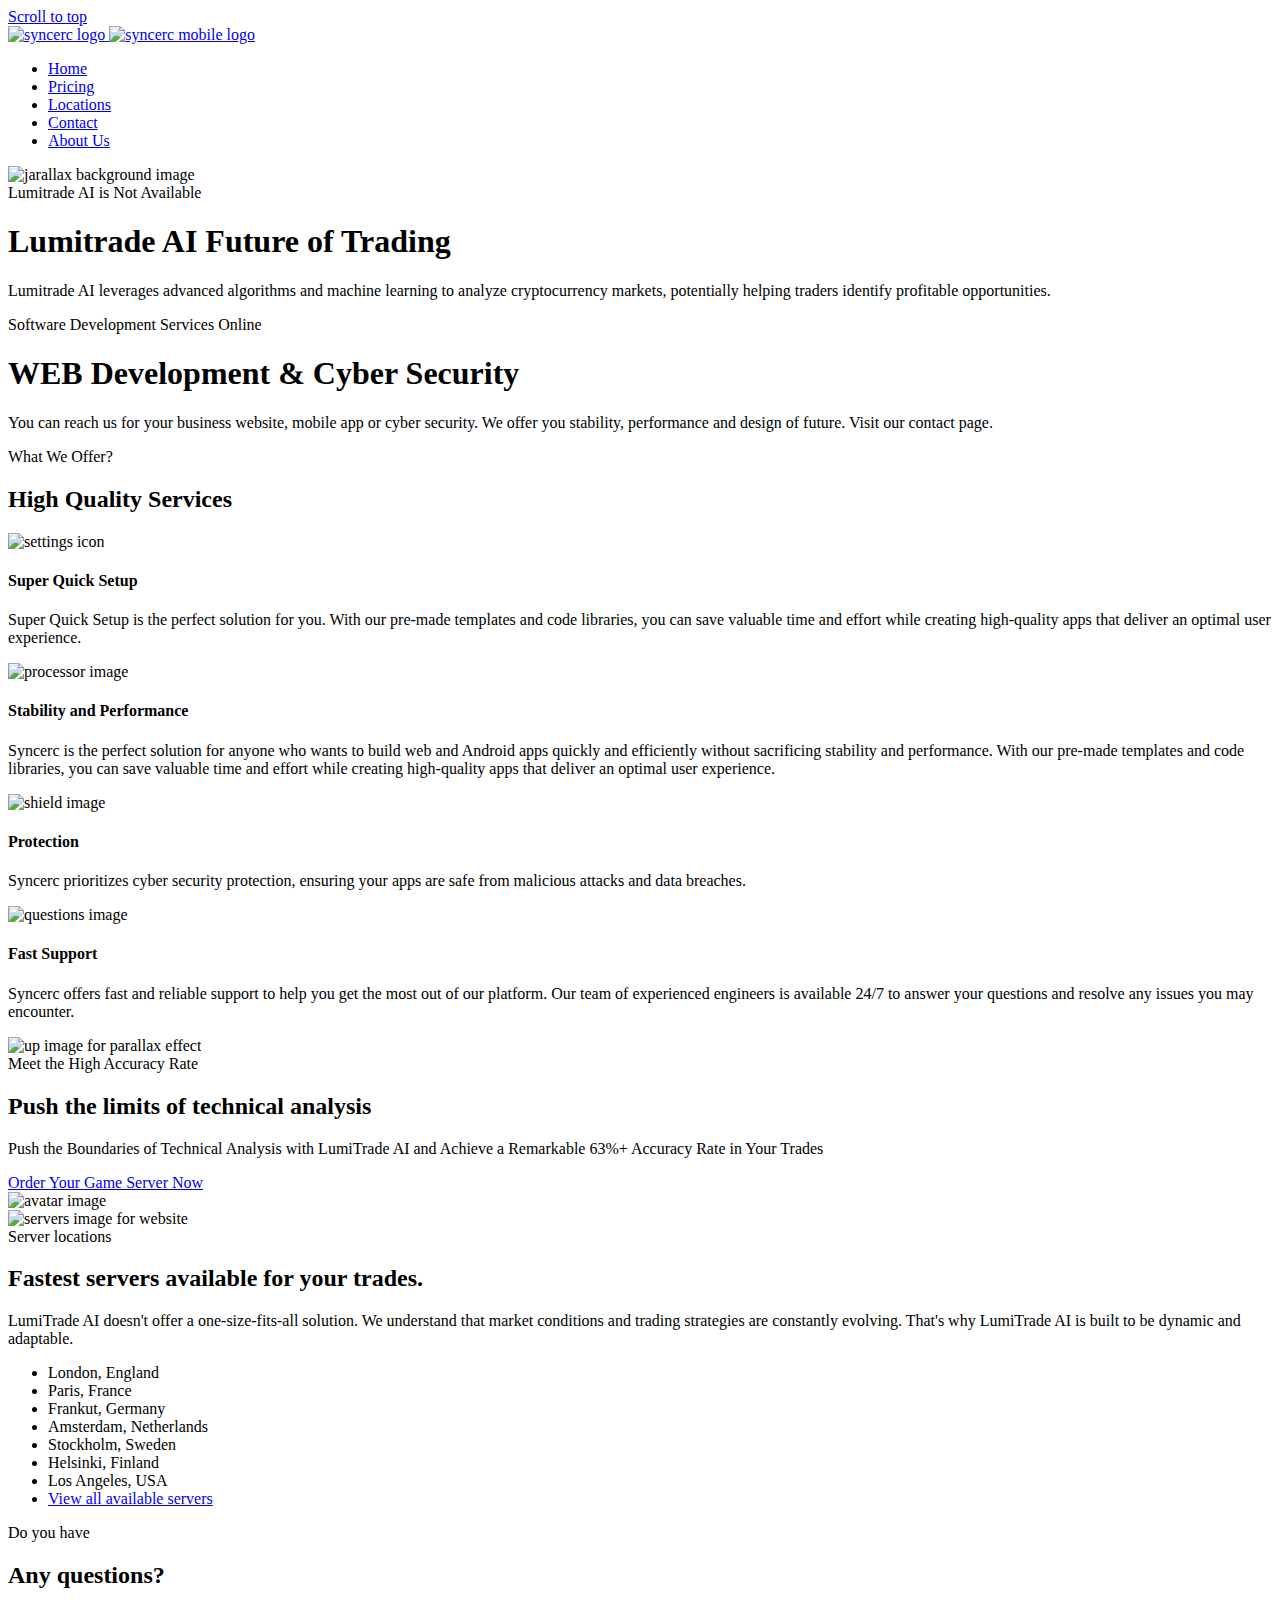
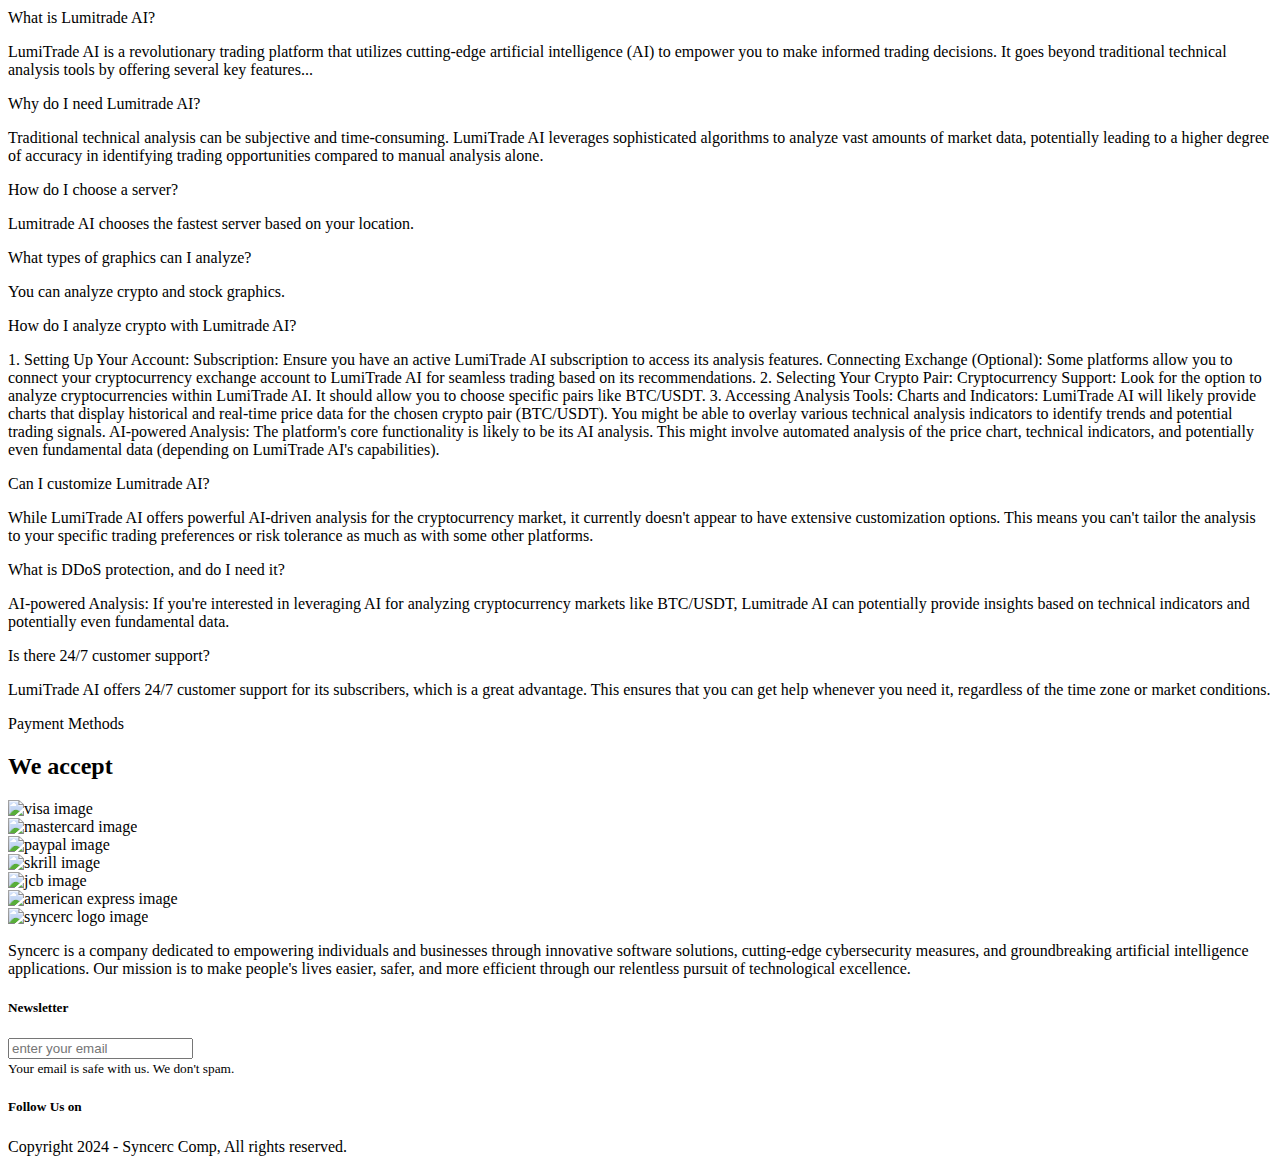
==== tr/index.html @ 0655cedc "added tr folder" ====
<!DOCTYPE html>
<html lang="en">


<head>
    <title>Syncerc</title>
    <link rel="icon" href="images/icon.png" type="image/gif" sizes="16x16">
    <meta content="text/html;charset=utf-8" http-equiv="Content-Type">
    <meta content="width=device-width, initial-scale=1.0" name="viewport" >
    <meta content="Syncerc Company" name="description" >
    <meta content="syncerc, ai, artifical, trading, yapay, zeka, company, anahtarlar, ssh, nodemcu, şirket, mikail, üstüner, servers, lumitrade, deauther, technology, tech" name="keywords" >
    <meta content="syncerc" name="author" >
    <!-- CSS Files
    ================================================== -->
    <link href="css/bootstrap.min.css" rel="stylesheet" type="text/css" id="bootstrap">
    <link href="css/plugins.css" rel="stylesheet" type="text/css" >
    <link href="css/swiper.css" rel="stylesheet" type="text/css" >
    <link href="css/style.css" rel="stylesheet" type="text/css" >
    <link rel="preload" href="css/coloring.css"  rel="stylesheet" type="text/css" >
    <!-- color scheme -->
    <link id="colors" href="css/colors/scheme-03.css" rel="stylesheet" type="text/css" >

</head>

<body class="dark-scheme">
    <div id="wrapper">
        <div class="float-text show-on-scroll">
            <span><a href="#">Scroll to top</a></span>
        </div>
        <div class="scrollbar-v show-on-scroll"></div>
        <!-- page preloader begin -->
        <div id="de-loader"></div>
        <!-- page preloader close -->

        <!-- header begin -->   
        <header class="transparent header">
            <div class="container">
                <div class="row">
                    <div class="col-md-12">
                        <div class="de-flex sm-pt10">
                            <div class="de-flex-col">
                                <div class="de-flex-col">
                                    <!-- logo begin -->
                                    <div id="logo">
                                        <a href="index.html">
                                            <img class="logo-main" src="images/logo.png" alt="syncerc logo" >
                                            <img class="logo-mobile" src="images/logo-mobile.png" alt="syncerc mobile logo" >
                                        </a>
                                    </div>
                                    <!-- logo close -->
                                </div>
                            </div>
                            <div class="de-flex-col header-col-mid">
                                <ul id="mainmenu">
                                    <li><a class="menu-item" href="index.html">Home</a>
                                    </li>
                                    <li>
                                        <a class="menu-item" href="pricing.html">Pricing</a>

                                    </li>
                                    
                                    <li><a class="menu-item" href="locations.html">Locations</a></li>
                                    <li><a class="menu-item" href="contact.html">Contact</a>

                                    </li>
                                    <li><a class="menu-item" href="about.html">About Us</a>
                                        </ul>
                                    </li>

                                </ul>
                            </div>
                            
                        </div>
                    </div>
                </div>
            </div>
        </header>
        <!-- header close -->
        <!-- content begin -->
        <div class="no-bottom no-top" id="content">

            <div id="top"></div>

            <section class="no-top no-bottom sm-pt100  position-relative z-1000 jarallax">
                <img src="images/7.webp" class="jarallax-img" decoding="async" loading="lazy" alt="jarallax background image">
                <div class="de-gradient-edge-bottom"></div>
                <div class="v-center">
                    <div id="swiper" class="swiper">
                      <!-- Additional required wrapper -->
                      <div class="swiper-wrapper">
                        <!-- Slides -->
                        <div class="swiper-slide no-bg">
                            <div class="swiper-inner">
                                <div class="sw-caption">
                                    <div class="container">
                                        <div class="row gx-4 align-items-center">
                                            <div class="spacer-single"></div>
                                            <div class="col-lg-5 mb-sm-30">
                                                <div class="subtitle blink mb-4">Lumitrade AI is Not Available</div>
                                                <h1 class="slider-title s2 text-uppercase mb-1">Lumitrade AI Future of Trading</h1>
                                                <p class="slider-text">Lumitrade AI leverages advanced algorithms and machine learning to analyze cryptocurrency markets, potentially helping traders identify profitable opportunities.</p>
                                                <div class="spacer-10"></div>
                                                
                                            </div>
                                        </div>
                                    </div>
                                </div>                                
                            </div>                            
                        </div>
                        
                        <!-- Slides -->
                        <div class="swiper-slide no-bg">
                            <div class="swiper-inner">
                                <div class="sw-caption">
                                    <div class="container">
                                        <div class="row gx-4 align-items-center">
                                            <div class="spacer-single"></div>
                                            <div class="col-lg-5 mb-sm-30">
                                                <div class="subtitle blink mb-4">Software Development Services Online</div>
                                                <h1 class="slider-title s2 text-uppercase mb-1">WEB Development & Cyber Security</h1>
                                                <p class="slider-text">You can reach us for your business website, mobile app or cyber security. We offer you stability, performance and design of future. Visit our contact page.</p>
                                                <div class="spacer-10"></div>
                                                 
                                            </div>
                                        </div>
                                    </div>
                                </div>                                
                            </div>                            
                        </div>
                        

                      </div>
                      <!-- If we need pagination -->
                      <div class="swiper-pagination"></div>

                      <!-- If we need navigation buttons -->
                      <div class="swiper-button-prev"></div>
                      <div class="swiper-button-next"></div>

                      <!-- If we need scrollbar -->
                      <div class="swiper-scrollbar"></div>
                    </div>
                </div>
            </section>

            <section class="no-bottom">
                <div class="container">
                    <div class="row">
                        <div class="col-lg-6">
                            <div class="subtitle wow fadeInUp mb-3">What We Offer?</div>
                            <h2 class="wow fadeInUp mb20" data-wow-delay=".2s"><span class="text-gradient">High Quality</span> Services</h2>
                        </div>

                        <div class="col-lg-6"></div>

                        <div class="col-lg-3 col-md-6 mb-sm-20 wow fadeInRight" data-wow-delay="0s">
                            <div>
                                <img src="images/1.png" class="mb20" alt="settings icon">
                                <h4>Super Quick Setup</h4>
                                <p>Super Quick Setup is the perfect solution for you. With our pre-made templates and code libraries, you can save valuable time and effort while creating high-quality apps that deliver an optimal user experience.</p>
                            </div>
                        </div>

                        <div class="col-lg-3 col-md-6 mb-sm-20 wow fadeInRight" data-wow-delay=".2s">
                            <div>
                                <img src="images/2.png" class="mb20" alt="processor image">
                                <h4>Stability and Performance</h4>
                                <p>Syncerc is the perfect solution for anyone who wants to build web and Android apps quickly and efficiently without sacrificing stability and performance. With our pre-made templates and code libraries, you can save valuable time and effort while creating high-quality apps that deliver an optimal user experience.</p>
                            </div>
                        </div>

                        <div class="col-lg-3 col-md-6 mb-sm-20 wow fadeInRight" data-wow-delay=".4s">
                            <div>
                                <img src="images/3.png" class="mb20" alt="shield image">
                                <h4>Protection</h4>
                                <p>Syncerc prioritizes cyber security protection, ensuring your apps are safe from malicious attacks and data breaches.</p>
                            </div>
                        </div>

                        <div class="col-lg-3 col-md-6 mb-sm-20 wow fadeInRight" data-wow-delay=".6s">
                            <div>
                                <img src="images/4.png" class="mb20" alt="questions image">
                                <h4>Fast Support</h4>
                                <p>Syncerc  offers fast and reliable support to help you get the most out of our platform. Our team of experienced engineers is available 24/7 to answer your questions and resolve any issues you may encounter.</p>
                            </div>
                        </div>
                    </div>
                </div>
            </section>

            <section class="no-bottom">
                <div class="container">
                    <div class="row">
                        <div class="col-lg-12">
                            <div class="padding60 sm-padding40 sm-p-2 jarallax position-relative">
                                <img src="images/8.webp" class="jarallax-img" alt="up image for parallax effect">
                                <div class="row">
                                    <div class="col-lg-6">
                                        <div class="subtitle wow fadeInUp mb-3">Meet the High Accuracy Rate</div>
                                        <h2 class="wow fadeInUp" data-wow-delay=".2s"><span class="text-gradient">Push</span> the limits of technical analysis</h2>
                                        <p class="wow fadeInUp">Push the Boundaries of Technical Analysis with LumiTrade AI and Achieve a Remarkable 63%+ Accuracy Rate in Your Trades</p>
                                        <div class="spacer-10"></div>
                                        <a class="btn-main mb10 wow fadeInUp" href="pricing.html"><span>Order Your Game Server Now</span></a>
                                    </div>
                                </div>

                                <img src="images/avatar.webp" class="sm-hide position-absolute bottom-0 end-0 wow fadeIn"  alt="avatar image">
                            </div>
                        </div>
                    </div>
                </div>
            </section>

            <section class="no-bottom">
                <div class="container">
                    <div class="row align-items-center gx-5">
                        <div class="col-lg-6">
                            <img src="images/server.webp" class="img-fluid mb-sm-30 wow fadeIn" alt="servers image for website">
                        </div>

                        <div class="col-lg-6">
                            <div class="subtitle wow fadeInUp mb-3">Server locations</div>
                            <h2 class="wow fadeInUp" data-wow-delay=".2s"><span class="text-gradient">Fastest</span> servers available for your trades.</h2>
                            <p class="wow fadeInUp">LumiTrade AI doesn't offer a one-size-fits-all solution.  We understand that market conditions and trading strategies are constantly evolving. That's why LumiTrade AI is built to be dynamic and adaptable.</p>

                            <ul class="de-server s2 wow fadeInUp">
                                <li>London, England</li>
                                <li>Paris, France</li>
                                <li>Frankut, Germany</li>
                                <li>Amsterdam, Netherlands</li>
                                <li>Stockholm, Sweden</li>
                                <li>Helsinki, Finland</li>
                                <li>Los Angeles, USA</li>
                                <li><a href="locations.html">View all available servers</a></li>
                            </ul>

                        </div>
                    </div>
                </div>
            </section>

            <section class="no-top no-bottom">
                <div class="container">
                    <div class="row">
                        <div class="col-lg-6">                            
                            <div class="subtitle wow fadeInUp mb-3">Do you have</div>
                            <h2 class="wow fadeInUp mb20" data-wow-delay=".2s">Any <span class="text-gradient">questions?</span></h2>
                        </div>

                        <div class="clearfix"></div>

                        <div class="col-lg-6">
                            <div class="accordion s2 wow fadeInUp">
                                <div class="accordion-section">
                                    <div class="accordion-section-title" data-tab="#accordion-a1">
                                        What is Lumitrade AI?
                                    </div>
                                    <div class="accordion-section-content" id="accordion-a1">
                                        <p>
                                            LumiTrade AI is a revolutionary trading platform that utilizes cutting-edge artificial intelligence (AI) to empower you to make informed trading decisions. It goes beyond traditional technical analysis tools by offering several key features...</p>
                                    </div>
                                    <div class="accordion-section-title" data-tab="#accordion-a2">
                                        Why do I need Lumitrade AI?
                                    </div>
                                    <div class="accordion-section-content" id="accordion-a2">
                                        <p>Traditional technical analysis can be subjective and time-consuming. LumiTrade AI leverages sophisticated algorithms to analyze vast amounts of market data, potentially leading to a higher degree of accuracy in identifying trading opportunities compared to manual analysis alone.</p>
                                    </div>                                        
                                    <div class="accordion-section-title" data-tab="#accordion-a3">
                                        How do I choose a server?
                                    </div>
                                    <div class="accordion-section-content" id="accordion-a3">
                                        <p>Lumitrade AI chooses the fastest server based on your location.</p>
                                    </div>
                                    <div class="accordion-section-title" data-tab="#accordion-a4">
                                        What types of graphics can I analyze?
                                    </div>
                                    <div class="accordion-section-content" id="accordion-a4">
                                        <p>You can analyze crypto and stock graphics.</p>
                                    </div>
                                </div>
                            </div>
                        </div>

                        <div class="col-lg-6">
                            <div class="accordion s2 wow fadeInUp">
                                <div class="accordion-section">
                                    <div class="accordion-section-title" data-tab="#accordion-b1">
                                        How do I analyze crypto with Lumitrade AI?
                                    </div>
                                    <div class="accordion-section-content" id="accordion-b1">
                                        <p>1. Setting Up Your Account:

                                            Subscription: Ensure you have an active LumiTrade AI subscription to access its analysis features.
                                            Connecting Exchange (Optional): Some platforms allow you to connect your cryptocurrency exchange account to LumiTrade AI for seamless trading based on its recommendations.
                                            2. Selecting Your Crypto Pair:
                                            
                                            Cryptocurrency Support: Look for the option to analyze cryptocurrencies within LumiTrade AI. It should allow you to choose specific pairs like BTC/USDT.
                                            3. Accessing Analysis Tools:
                                            
                                            Charts and Indicators: LumiTrade AI will likely provide charts that display historical and real-time price data for the chosen crypto pair (BTC/USDT). You might be able to overlay various technical analysis indicators to identify trends and potential trading signals.
                                            AI-powered Analysis: The platform's core functionality is likely to be its AI analysis. This might involve automated analysis of the price chart, technical indicators, and potentially even fundamental data (depending on LumiTrade AI's capabilities).</p>
                                    </div>
                                    <div class="accordion-section-title" data-tab="#accordion-b2">
                                        Can I customize Lumitrade AI?
                                    </div>
                                    <div class="accordion-section-content" id="accordion-b2">
                                        <p>While LumiTrade AI offers powerful AI-driven analysis for the cryptocurrency market, it currently doesn't appear to have extensive customization options. This means you can't tailor the analysis to your specific trading preferences or risk tolerance as much as with some other platforms.</p>
                                    </div>
                                    <div class="accordion-section-title" data-tab="#accordion-b3">
                                        What is DDoS protection, and do I need it?
                                    </div>
                                    <div class="accordion-section-content" id="accordion-b3">
                                        <p>AI-powered Analysis: If you're interested in leveraging AI for analyzing cryptocurrency markets like BTC/USDT, Lumitrade AI can potentially provide insights based on technical indicators and potentially even fundamental data.</p>
                                    </div>
                                    <div class="accordion-section-title" data-tab="#accordion-b5">
                                        Is there 24/7 customer support?
                                    </div>
                                    <div class="accordion-section-content" id="accordion-b5">
                                        <p>LumiTrade AI offers 24/7 customer support for its subscribers, which is a great advantage.  This ensures that you can get help whenever you need it, regardless of the time zone or market conditions.</p>
                                    </div>
                                </div>
                            </div>
                        </div>

                    </div>
                </div>
            </section>

            <section>
                <div class="container">
                    <div class="row align-items-center">
                        <div class="col-lg-6">
                            <div class="subtitle wow fadeInUp mb-3">Payment Methods</div>
                            <h2 class="wow fadeInUp" data-wow-delay=".2s">We <span class="text-gradient">accept</span></h2>
                        </div>
                        <div class="col-lg-6">
                            <div class="row g-4">
                                <div class="col-sm-2 col-4">
                                    <div class="p-2 rounded-10" data-bgcolor="rgba(255, 255, 255, .05)">
                                        <img src="images/visa.webp" class="img-fluid" alt="visa image">
                                    </div>
                                </div>
                                <div class="col-sm-2 col-4">
                                    <div class="p-2 rounded-10" data-bgcolor="rgba(255, 255, 255, .05)">
                                        <img src="images/mastercard.webp" class="img-fluid" alt="mastercard image">
                                    </div>
                                </div>
                                <div class="col-sm-2 col-4">
                                    <div class="p-2 rounded-10" data-bgcolor="rgba(255, 255, 255, .05)">
                                        <img src="images/paypal.webp" class="img-fluid" alt="paypal image">
                                    </div>
                                </div>
                                <div class="col-sm-2 col-4">
                                    <div class="p-2 rounded-10" data-bgcolor="rgba(255, 255, 255, .05)">
                                        <img src="images/skrill.webp" class="img-fluid" alt="skrill image">
                                    </div>
                                </div>
                                <div class="col-sm-2 col-4">
                                    <div class="p-2 rounded-10" data-bgcolor="rgba(255, 255, 255, .05)">
                                        <img src="images/jcb.webp" class="img-fluid" alt="jcb image">
                                    </div>
                                </div>
                                <div class="col-sm-2 col-4">
                                    <div class="p-2 rounded-10" data-bgcolor="rgba(255, 255, 255, .05)">
                                        <img src="images/american-express.webp" class="img-fluid" alt="american express image">
                                    </div>
                                </div>
                            </div>
                        </div>
                    </div>
                </div>
            </section>


        </div>
        <!-- content close -->
        
        <!-- ` begin -->
        <footer>
            <div class="container">
                <div class="row gx-5">
                    <div class="col-lg-4">
                        <img src="images/logo.png" alt="syncerc logo image" >
                        <div class="spacer-20"></div>
                        <p>Syncerc is a company dedicated to empowering individuals and businesses through innovative software solutions, cutting-edge cybersecurity measures, and groundbreaking artificial intelligence applications. Our mission is to make people's lives easier, safer, and more efficient through our relentless pursuit of technological excellence.</p>
                    </div>
                    <div class="col-lg-4">
                    </div>
                    <div class="col-lg-4">
                        <div class="widget">
                            <h5>Newsletter</h5>
                            <form action="https://syncerc.com/blank.php" class="row form-dark" id="form_subscribe" method="post" name="form_subscribe">
                                <div class="col text-center">
                                    <input class="form-control" id="txt_subscribe" name="txt_subscribe" placeholder="enter your email" type="text" > <a href="#" id="btn-subscribe"><i class="arrow_right bg-color-secondary"></i></a>
                                    <div class="clearfix"></div>
                                </div>
                            </form>
                            <div class="spacer-10"></div>
                            <small>Your email is safe with us. We don't spam.</small>
                            <div class="spacer-30"></div>
                            <div class="widget">
                                <h5>Follow Us on</h5>
                                <div class="social-icons">
                                    <a href="https://syncerc.com/"><i class="fa-brands fa-google"></i></a>
                                    <a href="https://instagram.com/syncerc/"><i class="fa-brands fa-instagram"></i></a>
                                    <a href="https://t.me/syncerc/"><i class="fa-brands fa-telegram"></i></a>
                                </div>
                            </div>
                        </div>
                    </div>
                </div>
            </div>
            <div class="subfooter">
                <div class="container">
                    <div class="row">
                        <div class="col-lg-6 col-sm-6">
                           Copyright 2024 - Syncerc Comp, All rights reserved.  
                        </div>
                        
                    </div>
                </div>
            </div>
        </footer>
        <!-- footer close -->
    </div>
    <!-- Javascript Files
    ================================================== -->
    <script src="js/plugins.js"></script>
    <script src="js/syncerc.js"></script>
    <script src="js/swiper.js"></script>
    

</body>


</html>
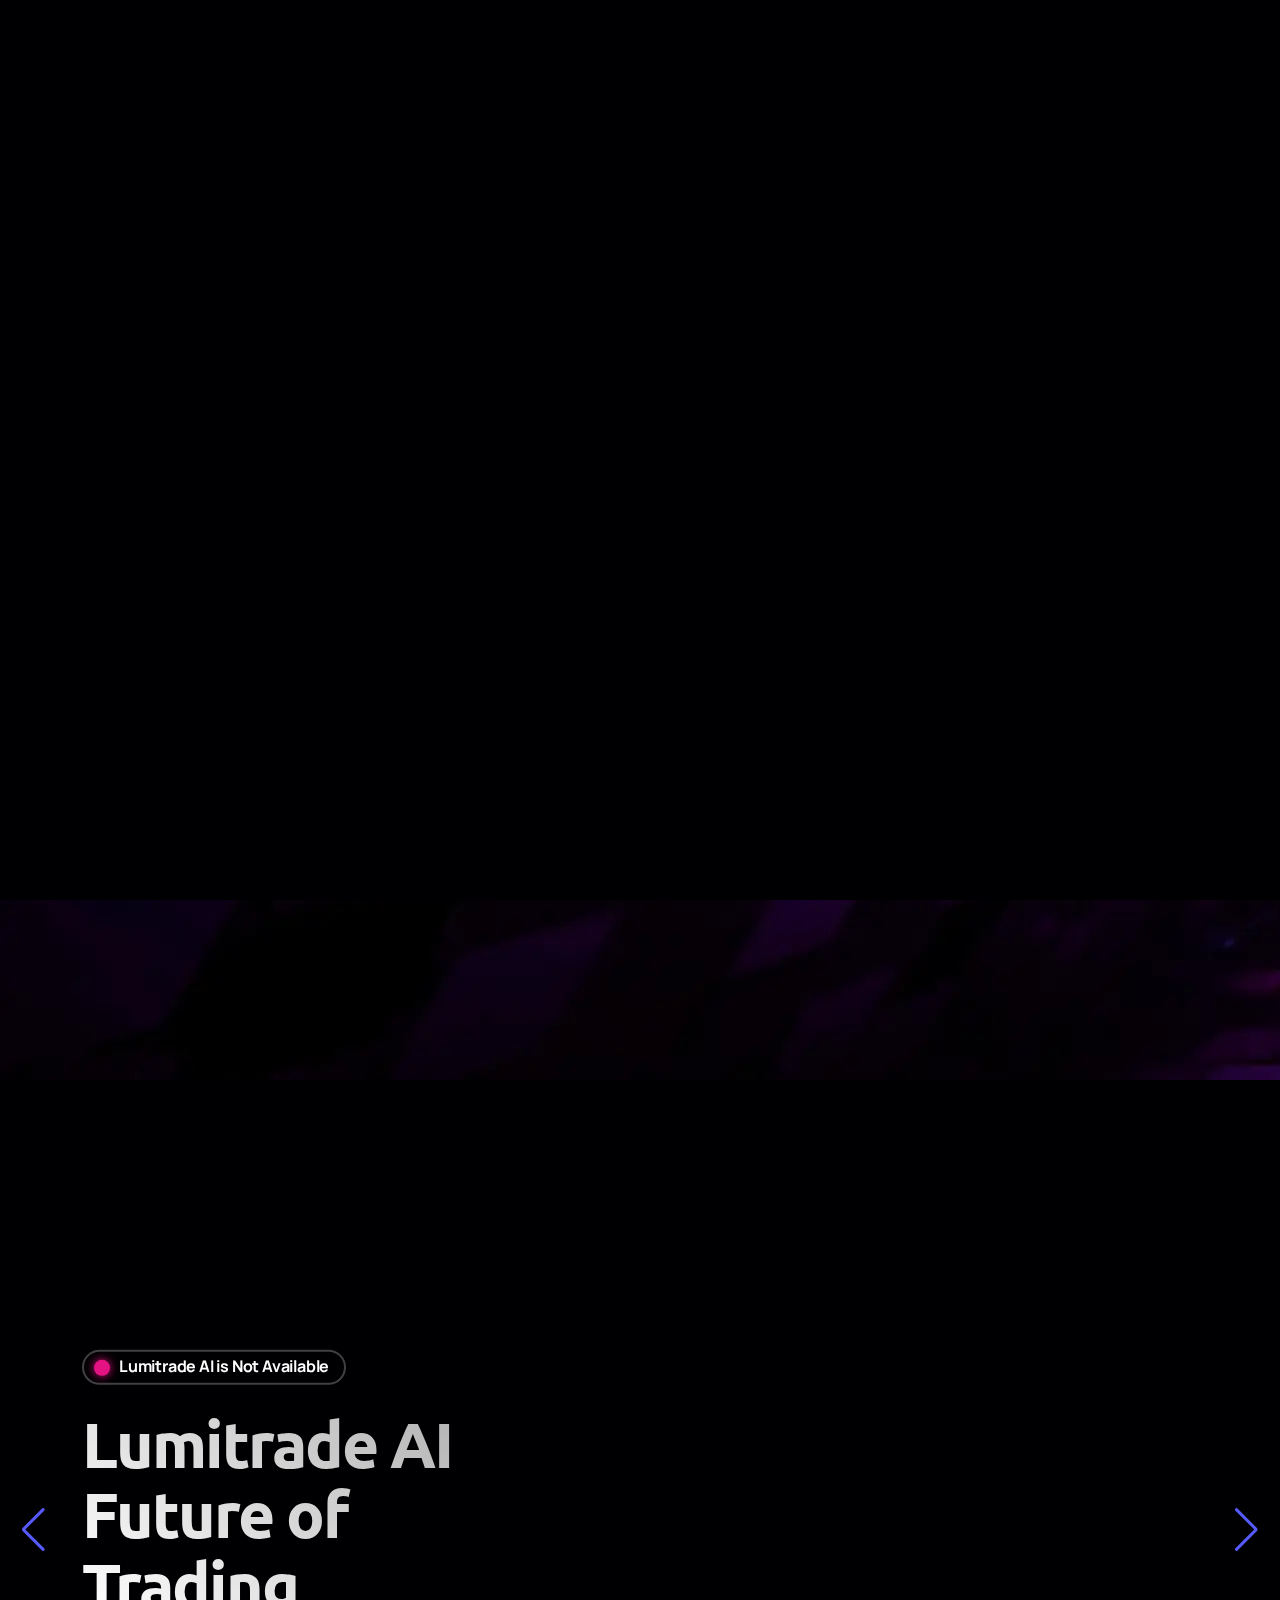
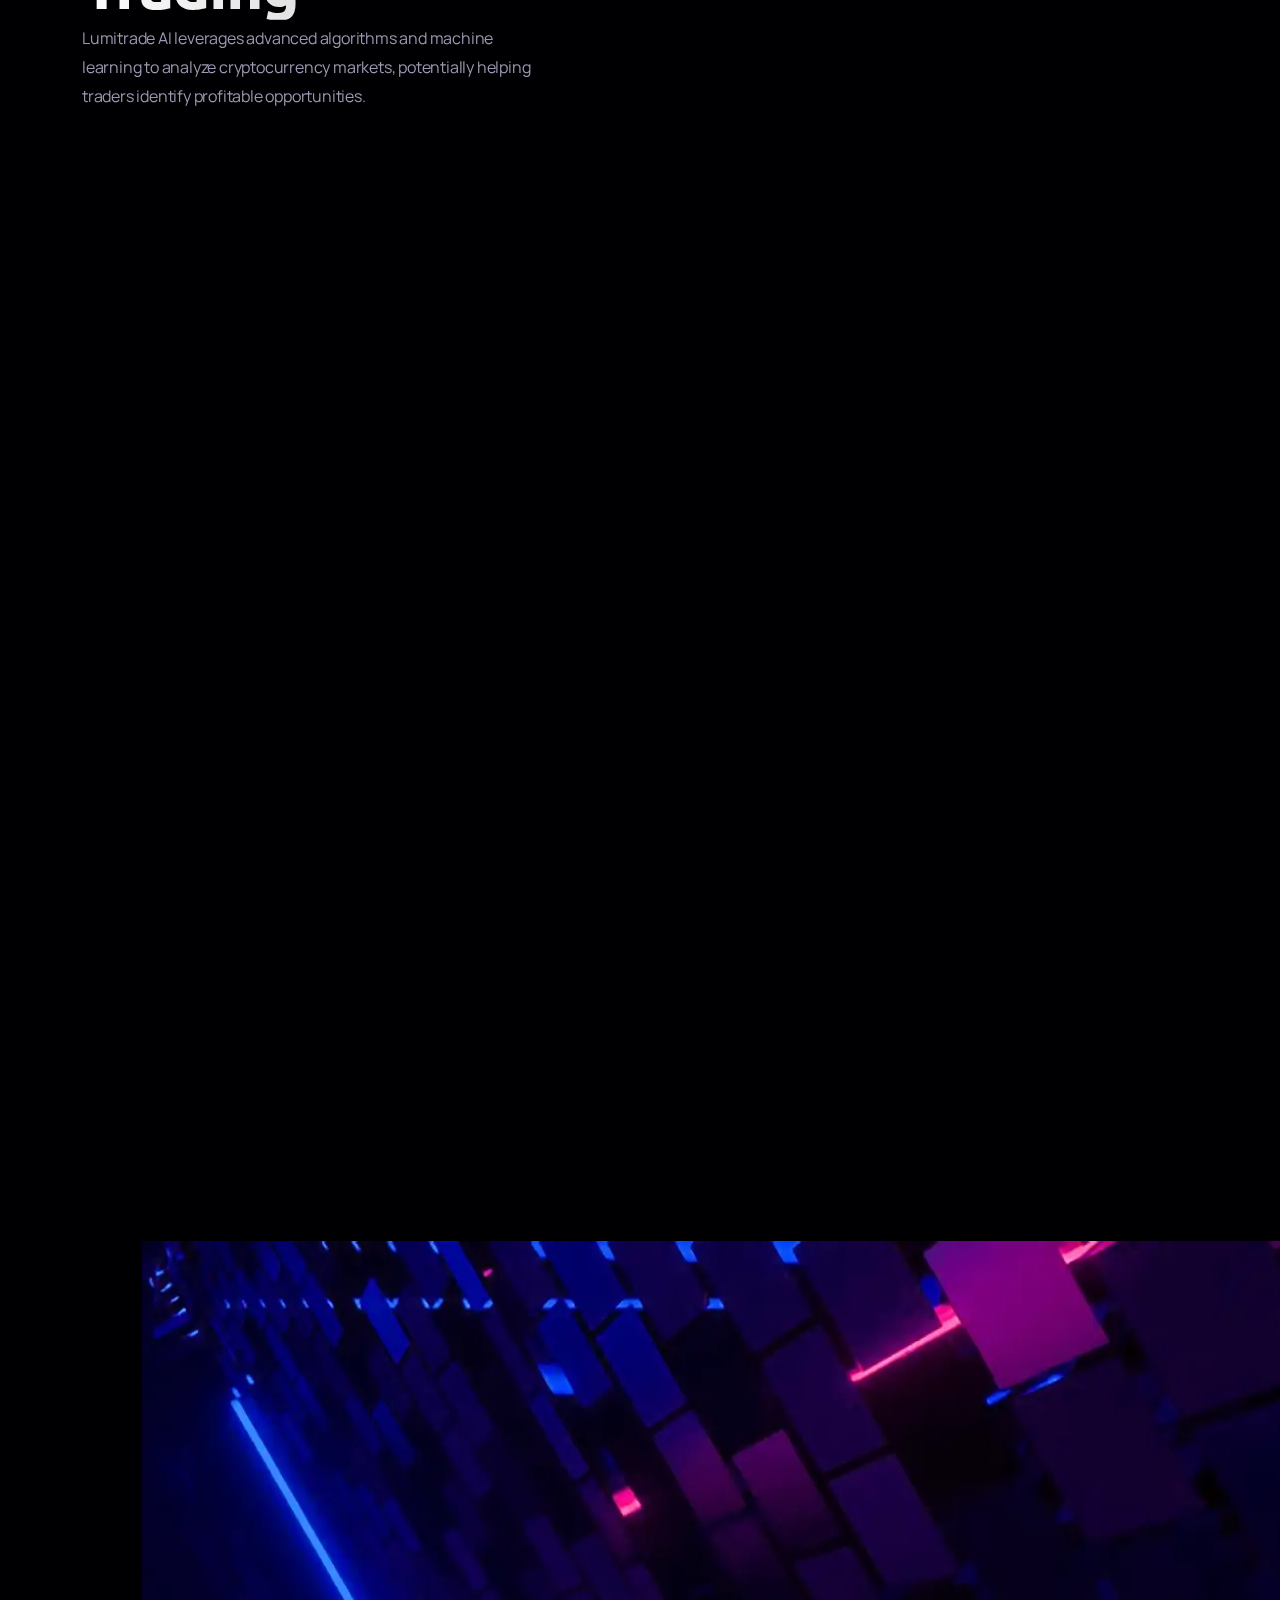
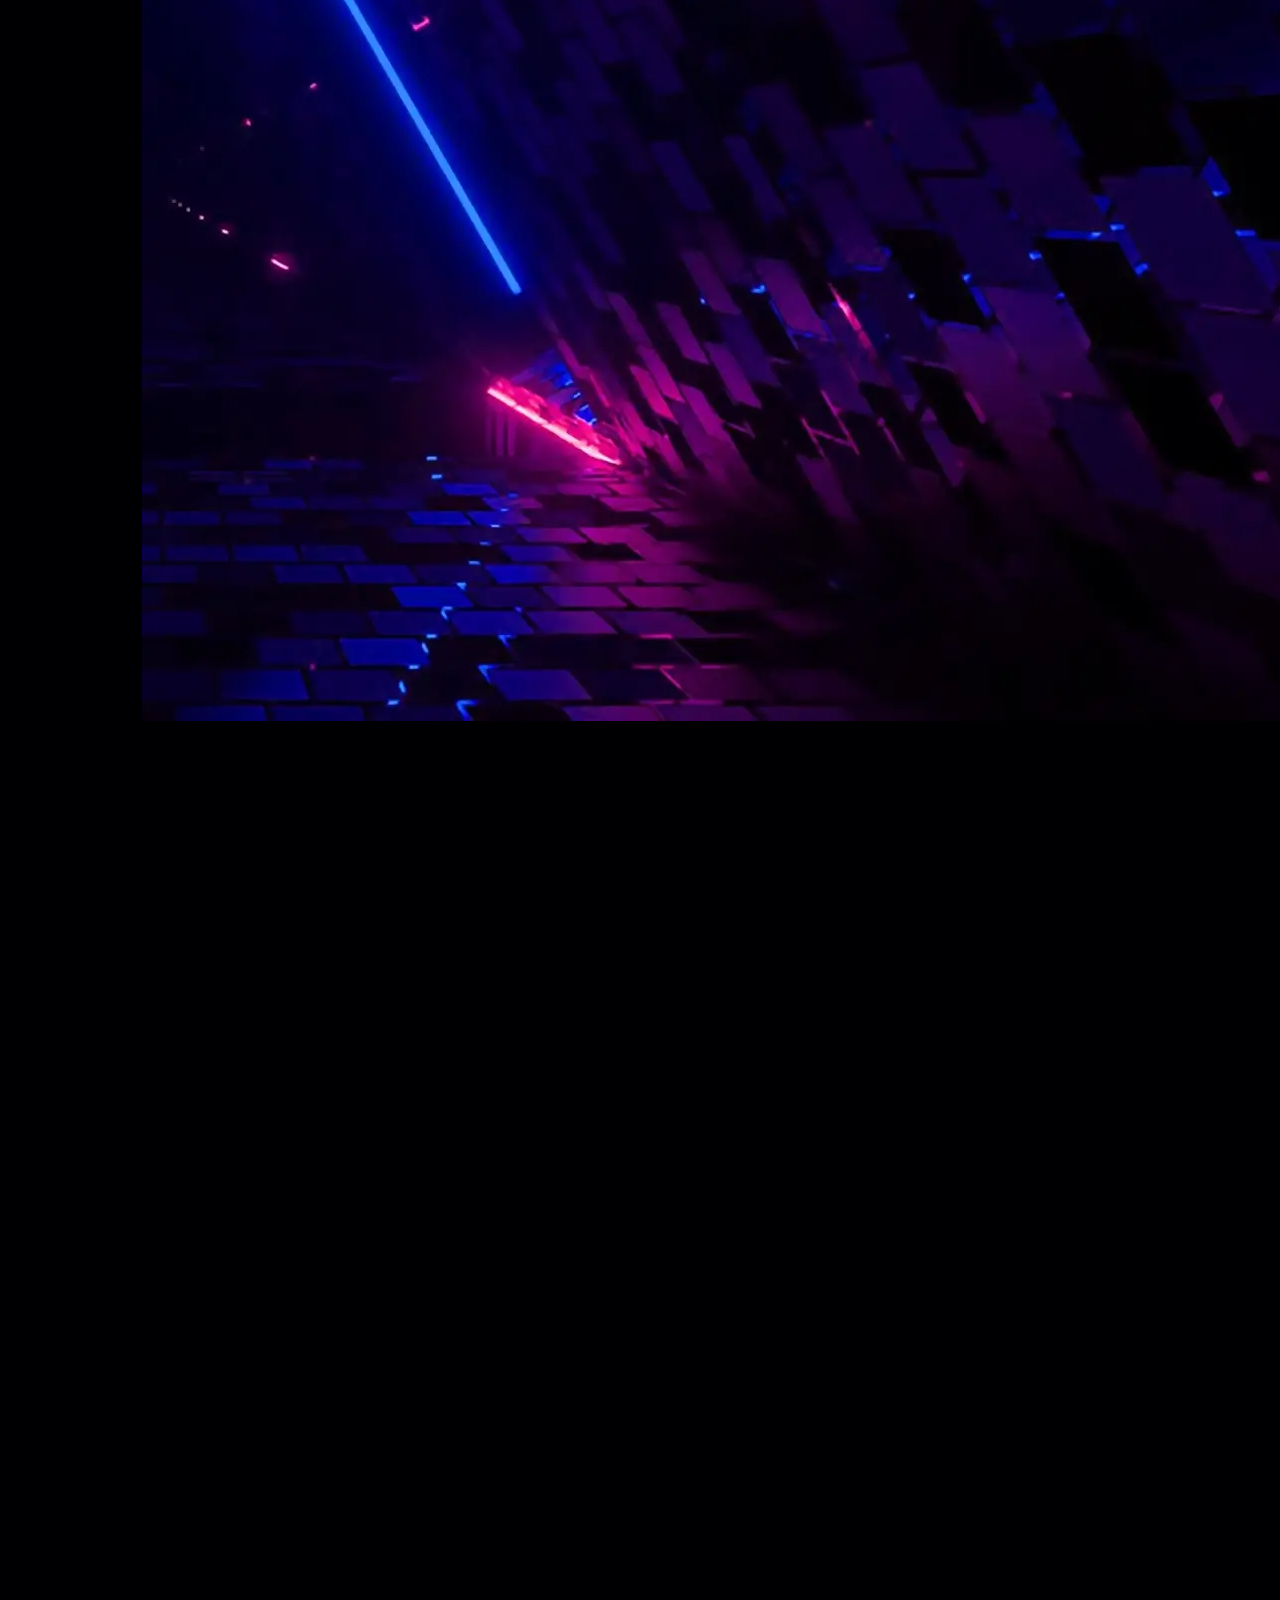
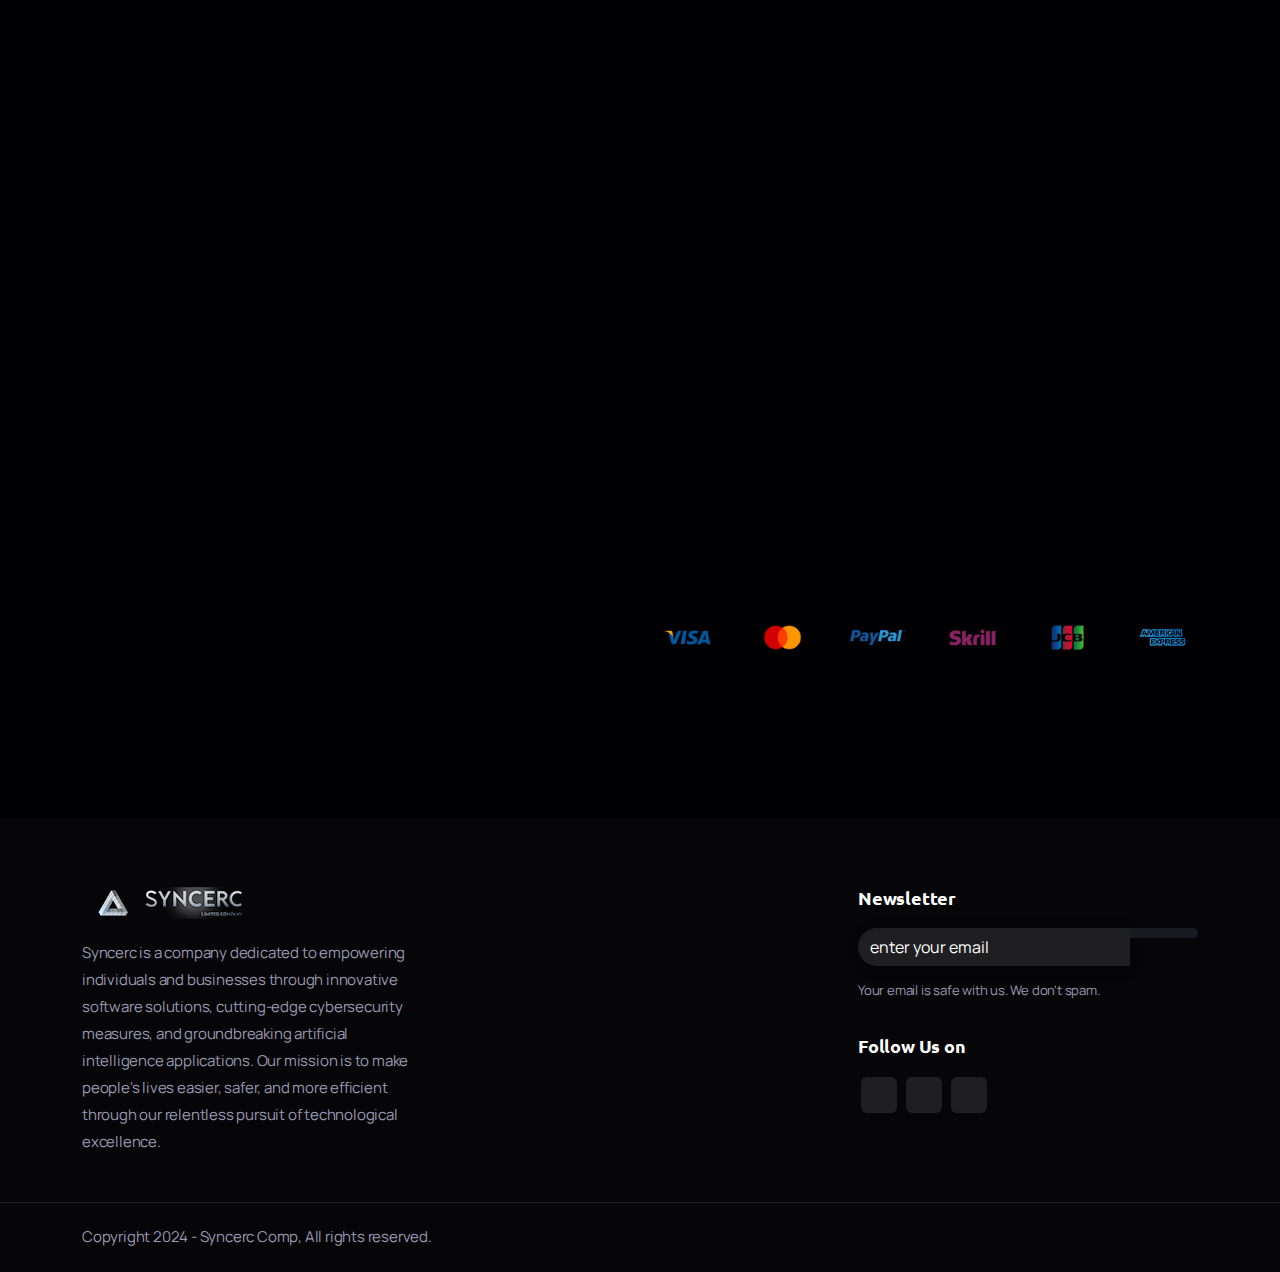
==== commit 53b69ae3: "fixed css js problem" ====
--- a/tr/index.html
+++ b/tr/index.html
@@ -12,13 +12,13 @@
     <meta content="syncerc" name="author" >
     <!-- CSS Files
     ================================================== -->
-    <link href="css/bootstrap.min.css" rel="stylesheet" type="text/css" id="bootstrap">
-    <link href="css/plugins.css" rel="stylesheet" type="text/css" >
-    <link href="css/swiper.css" rel="stylesheet" type="text/css" >
-    <link href="css/style.css" rel="stylesheet" type="text/css" >
-    <link rel="preload" href="css/coloring.css"  rel="stylesheet" type="text/css" >
+    <link href="../css/bootstrap.min.css" rel="stylesheet" type="text/css" id="bootstrap">
+    <link href="../css/plugins.css" rel="stylesheet" type="text/css" >
+    <link href="../css/swiper.css" rel="stylesheet" type="text/css" >
+    <link href="../css/style.css" rel="stylesheet" type="text/css" >
+    <link rel="preload" href="../css/coloring.css"  rel="stylesheet" type="text/css" >
     <!-- color scheme -->
-    <link id="colors" href="css/colors/scheme-03.css" rel="stylesheet" type="text/css" >
+    <link id="colors" href="../css/colors/scheme-03.css" rel="stylesheet" type="text/css" >
 
 </head>
 
@@ -43,8 +43,8 @@
                                     <!-- logo begin -->
                                     <div id="logo">
                                         <a href="index.html">
-                                            <img class="logo-main" src="images/logo.png" alt="syncerc logo" >
-                                            <img class="logo-mobile" src="images/logo-mobile.png" alt="syncerc mobile logo" >
+                                            <img class="logo-main" src="../images/logo.png" alt="syncerc logo" >
+                                            <img class="logo-mobile" src="../images/logo-mobile.png" alt="syncerc mobile logo" >
                                         </a>
                                     </div>
                                     <!-- logo close -->
@@ -82,7 +82,7 @@
             <div id="top"></div>
 
             <section class="no-top no-bottom sm-pt100  position-relative z-1000 jarallax">
-                <img src="images/7.webp" class="jarallax-img" decoding="async" loading="lazy" alt="jarallax background image">
+                <img src="../images/7.webp" class="jarallax-img" decoding="async" loading="lazy" alt="jarallax background image">
                 <div class="de-gradient-edge-bottom"></div>
                 <div class="v-center">
                     <div id="swiper" class="swiper">
@@ -155,7 +155,7 @@
 
                         <div class="col-lg-3 col-md-6 mb-sm-20 wow fadeInRight" data-wow-delay="0s">
                             <div>
-                                <img src="images/1.png" class="mb20" alt="settings icon">
+                                <img src="../images/1.png" class="mb20" alt="settings icon">
                                 <h4>Super Quick Setup</h4>
                                 <p>Super Quick Setup is the perfect solution for you. With our pre-made templates and code libraries, you can save valuable time and effort while creating high-quality apps that deliver an optimal user experience.</p>
                             </div>
@@ -163,7 +163,7 @@
 
                         <div class="col-lg-3 col-md-6 mb-sm-20 wow fadeInRight" data-wow-delay=".2s">
                             <div>
-                                <img src="images/2.png" class="mb20" alt="processor image">
+                                <img src="../images/2.png" class="mb20" alt="processor image">
                                 <h4>Stability and Performance</h4>
                                 <p>Syncerc is the perfect solution for anyone who wants to build web and Android apps quickly and efficiently without sacrificing stability and performance. With our pre-made templates and code libraries, you can save valuable time and effort while creating high-quality apps that deliver an optimal user experience.</p>
                             </div>
@@ -171,7 +171,7 @@
 
                         <div class="col-lg-3 col-md-6 mb-sm-20 wow fadeInRight" data-wow-delay=".4s">
                             <div>
-                                <img src="images/3.png" class="mb20" alt="shield image">
+                                <img src="../images/3.png" class="mb20" alt="shield image">
                                 <h4>Protection</h4>
                                 <p>Syncerc prioritizes cyber security protection, ensuring your apps are safe from malicious attacks and data breaches.</p>
                             </div>
@@ -179,7 +179,7 @@
 
                         <div class="col-lg-3 col-md-6 mb-sm-20 wow fadeInRight" data-wow-delay=".6s">
                             <div>
-                                <img src="images/4.png" class="mb20" alt="questions image">
+                                <img src="../images/4.png" class="mb20" alt="questions image">
                                 <h4>Fast Support</h4>
                                 <p>Syncerc  offers fast and reliable support to help you get the most out of our platform. Our team of experienced engineers is available 24/7 to answer your questions and resolve any issues you may encounter.</p>
                             </div>
@@ -193,7 +193,7 @@
                     <div class="row">
                         <div class="col-lg-12">
                             <div class="padding60 sm-padding40 sm-p-2 jarallax position-relative">
-                                <img src="images/8.webp" class="jarallax-img" alt="up image for parallax effect">
+                                <img src="../images/8.webp" class="jarallax-img" alt="up image for parallax effect">
                                 <div class="row">
                                     <div class="col-lg-6">
                                         <div class="subtitle wow fadeInUp mb-3">Meet the High Accuracy Rate</div>
@@ -204,7 +204,7 @@
                                     </div>
                                 </div>
 
-                                <img src="images/avatar.webp" class="sm-hide position-absolute bottom-0 end-0 wow fadeIn"  alt="avatar image">
+                                <img src="../images/avatar.webp" class="sm-hide position-absolute bottom-0 end-0 wow fadeIn"  alt="avatar image">
                             </div>
                         </div>
                     </div>
@@ -215,7 +215,7 @@
                 <div class="container">
                     <div class="row align-items-center gx-5">
                         <div class="col-lg-6">
-                            <img src="images/server.webp" class="img-fluid mb-sm-30 wow fadeIn" alt="servers image for website">
+                            <img src="../images/server.webp" class="img-fluid mb-sm-30 wow fadeIn" alt="servers image for website">
                         </div>
 
                         <div class="col-lg-6">
@@ -337,32 +337,32 @@
                             <div class="row g-4">
                                 <div class="col-sm-2 col-4">
                                     <div class="p-2 rounded-10" data-bgcolor="rgba(255, 255, 255, .05)">
-                                        <img src="images/visa.webp" class="img-fluid" alt="visa image">
-                                    </div>
-                                </div>
-                                <div class="col-sm-2 col-4">
-                                    <div class="p-2 rounded-10" data-bgcolor="rgba(255, 255, 255, .05)">
-                                        <img src="images/mastercard.webp" class="img-fluid" alt="mastercard image">
-                                    </div>
-                                </div>
-                                <div class="col-sm-2 col-4">
-                                    <div class="p-2 rounded-10" data-bgcolor="rgba(255, 255, 255, .05)">
-                                        <img src="images/paypal.webp" class="img-fluid" alt="paypal image">
-                                    </div>
-                                </div>
-                                <div class="col-sm-2 col-4">
-                                    <div class="p-2 rounded-10" data-bgcolor="rgba(255, 255, 255, .05)">
-                                        <img src="images/skrill.webp" class="img-fluid" alt="skrill image">
-                                    </div>
-                                </div>
-                                <div class="col-sm-2 col-4">
-                                    <div class="p-2 rounded-10" data-bgcolor="rgba(255, 255, 255, .05)">
-                                        <img src="images/jcb.webp" class="img-fluid" alt="jcb image">
-                                    </div>
-                                </div>
-                                <div class="col-sm-2 col-4">
-                                    <div class="p-2 rounded-10" data-bgcolor="rgba(255, 255, 255, .05)">
-                                        <img src="images/american-express.webp" class="img-fluid" alt="american express image">
+                                        <img src="../images/visa.webp" class="img-fluid" alt="visa image">
+                                    </div>
+                                </div>
+                                <div class="col-sm-2 col-4">
+                                    <div class="p-2 rounded-10" data-bgcolor="rgba(255, 255, 255, .05)">
+                                        <img src="../images/mastercard.webp" class="img-fluid" alt="mastercard image">
+                                    </div>
+                                </div>
+                                <div class="col-sm-2 col-4">
+                                    <div class="p-2 rounded-10" data-bgcolor="rgba(255, 255, 255, .05)">
+                                        <img src="../images/paypal.webp" class="img-fluid" alt="paypal image">
+                                    </div>
+                                </div>
+                                <div class="col-sm-2 col-4">
+                                    <div class="p-2 rounded-10" data-bgcolor="rgba(255, 255, 255, .05)">
+                                        <img src="../images/skrill.webp" class="img-fluid" alt="skrill image">
+                                    </div>
+                                </div>
+                                <div class="col-sm-2 col-4">
+                                    <div class="p-2 rounded-10" data-bgcolor="rgba(255, 255, 255, .05)">
+                                        <img src="../images/jcb.webp" class="img-fluid" alt="jcb image">
+                                    </div>
+                                </div>
+                                <div class="col-sm-2 col-4">
+                                    <div class="p-2 rounded-10" data-bgcolor="rgba(255, 255, 255, .05)">
+                                        <img src="../images/american-express.webp" class="img-fluid" alt="american express image">
                                     </div>
                                 </div>
                             </div>
@@ -380,7 +380,7 @@
             <div class="container">
                 <div class="row gx-5">
                     <div class="col-lg-4">
-                        <img src="images/logo.png" alt="syncerc logo image" >
+                        <img src="../images/logo.png" alt="syncerc logo image" >
                         <div class="spacer-20"></div>
                         <p>Syncerc is a company dedicated to empowering individuals and businesses through innovative software solutions, cutting-edge cybersecurity measures, and groundbreaking artificial intelligence applications. Our mission is to make people's lives easier, safer, and more efficient through our relentless pursuit of technological excellence.</p>
                     </div>
@@ -425,9 +425,9 @@
     </div>
     <!-- Javascript Files
     ================================================== -->
-    <script src="js/plugins.js"></script>
-    <script src="js/syncerc.js"></script>
-    <script src="js/swiper.js"></script>
+    <script src="../js/plugins.js"></script>
+    <script src="../js/syncerc.js"></script>
+    <script src="../js/swiper.js"></script>
     
 
 </body>
--- a/css/plugins.css
+++ b/css/plugins.css
@@ -0,0 +1,7 @@
+@charset "UTF-8";/*!
+ * animate.css -http://daneden.me/animate
+ * Version - 3.5.1
+ * Licensed under the MIT license - http://opensource.org/licenses/MIT
+ *
+ * Copyright (c) 2016 Daniel Eden
+ */.mfp-container,.owl-theme .owl-dots{text-align:center}.mfp-arrow,.owl-carousel,.owl-carousel .owl-item,.owl-theme .owl-dots,.owl-theme .owl-nav{-webkit-tap-highlight-color:transparent}.animated{-webkit-animation-duration:.8s;animation-duration:.8s;-webkit-animation-fill-mode:both;animation-fill-mode:both}.animated.infinite{-webkit-animation-iteration-count:infinite;animation-iteration-count:infinite}.animated.hinge{-webkit-animation-duration:2s;animation-duration:2s}.animated.bounceIn,.animated.bounceOut,.animated.flipOutX,.animated.flipOutY{-webkit-animation-duration:.75s;animation-duration:.75s}@-webkit-keyframes bounce{20%,53%,80%,from,to{-webkit-animation-timing-function:cubic-bezier(.215,.61,.355,1);animation-timing-function:cubic-bezier(.215,.61,.355,1);-webkit-transform:translate3d(0,0,0);transform:translate3d(0,0,0)}40%,43%{-webkit-animation-timing-function:cubic-bezier(.755,.05,.855,.06);animation-timing-function:cubic-bezier(.755,.05,.855,.06);-webkit-transform:translate3d(0,-30px,0);transform:translate3d(0,-30px,0)}70%{-webkit-animation-timing-function:cubic-bezier(.755,.05,.855,.06);animation-timing-function:cubic-bezier(.755,.05,.855,.06);-webkit-transform:translate3d(0,-15px,0);transform:translate3d(0,-15px,0)}90%{-webkit-transform:translate3d(0,-4px,0);transform:translate3d(0,-4px,0)}}@keyframes bounce{20%,53%,80%,from,to{-webkit-animation-timing-function:cubic-bezier(.215,.61,.355,1);animation-timing-function:cubic-bezier(.215,.61,.355,1);-webkit-transform:translate3d(0,0,0);transform:translate3d(0,0,0)}40%,43%{-webkit-animation-timing-function:cubic-bezier(.755,.05,.855,.06);animation-timing-function:cubic-bezier(.755,.05,.855,.06);-webkit-transform:translate3d(0,-30px,0);transform:translate3d(0,-30px,0)}70%{-webkit-animation-timing-function:cubic-bezier(.755,.05,.855,.06);animation-timing-function:cubic-bezier(.755,.05,.855,.06);-webkit-transform:translate3d(0,-15px,0);transform:translate3d(0,-15px,0)}90%{-webkit-transform:translate3d(0,-4px,0);transform:translate3d(0,-4px,0)}}.bounce{-webkit-animation-name:bounce;animation-name:bounce;-webkit-transform-origin:center bottom;transform-origin:center bottom}@-webkit-keyframes flash{50%,from,to{opacity:1}25%,75%{opacity:0}}@keyframes flash{50%,from,to{opacity:1}25%,75%{opacity:0}}.flash{-webkit-animation-name:flash;animation-name:flash}@-webkit-keyframes pulse{from,to{-webkit-transform:scale3d(1,1,1);transform:scale3d(1,1,1)}50%{-webkit-transform:scale3d(1.05,1.05,1.05);transform:scale3d(1.05,1.05,1.05)}}@keyframes pulse{from,to{-webkit-transform:scale3d(1,1,1);transform:scale3d(1,1,1)}50%{-webkit-transform:scale3d(1.05,1.05,1.05);transform:scale3d(1.05,1.05,1.05)}}.pulse{-webkit-animation-name:pulse;animation-name:pulse}@-webkit-keyframes rubberBand{from,to{-webkit-transform:scale3d(1,1,1);transform:scale3d(1,1,1)}30%{-webkit-transform:scale3d(1.25,.75,1);transform:scale3d(1.25,.75,1)}40%{-webkit-transform:scale3d(.75,1.25,1);transform:scale3d(.75,1.25,1)}50%{-webkit-transform:scale3d(1.15,.85,1);transform:scale3d(1.15,.85,1)}65%{-webkit-transform:scale3d(.95,1.05,1);transform:scale3d(.95,1.05,1)}75%{-webkit-transform:scale3d(1.05,.95,1);transform:scale3d(1.05,.95,1)}}@keyframes rubberBand{from,to{-webkit-transform:scale3d(1,1,1);transform:scale3d(1,1,1)}30%{-webkit-transform:scale3d(1.25,.75,1);transform:scale3d(1.25,.75,1)}40%{-webkit-transform:scale3d(.75,1.25,1);transform:scale3d(.75,1.25,1)}50%{-webkit-transform:scale3d(1.15,.85,1);transform:scale3d(1.15,.85,1)}65%{-webkit-transform:scale3d(.95,1.05,1);transform:scale3d(.95,1.05,1)}75%{-webkit-transform:scale3d(1.05,.95,1);transform:scale3d(1.05,.95,1)}}.rubberBand{-webkit-animation-name:rubberBand;animation-name:rubberBand}@-webkit-keyframes shake{from,to{-webkit-transform:translate3d(0,0,0);transform:translate3d(0,0,0)}10%,30%,50%,70%,90%{-webkit-transform:translate3d(-10px,0,0);transform:translate3d(-10px,0,0)}20%,40%,60%,80%{-webkit-transform:translate3d(10px,0,0);transform:translate3d(10px,0,0)}}@keyframes shake{from,to{-webkit-transform:translate3d(0,0,0);transform:translate3d(0,0,0)}10%,30%,50%,70%,90%{-webkit-transform:translate3d(-10px,0,0);transform:translate3d(-10px,0,0)}20%,40%,60%,80%{-webkit-transform:translate3d(10px,0,0);transform:translate3d(10px,0,0)}}.shake{-webkit-animation-name:shake;animation-name:shake}@-webkit-keyframes headShake{0%,50%{-webkit-transform:translateX(0);transform:translateX(0)}6.5%{-webkit-transform:translateX(-6px) rotateY(-9deg);transform:translateX(-6px) rotateY(-9deg)}18.5%{-webkit-transform:translateX(5px) rotateY(7deg);transform:translateX(5px) rotateY(7deg)}31.5%{-webkit-transform:translateX(-3px) rotateY(-5deg);transform:translateX(-3px) rotateY(-5deg)}43.5%{-webkit-transform:translateX(2px) rotateY(3deg);transform:translateX(2px) rotateY(3deg)}}@keyframes headShake{0%,50%{-webkit-transform:translateX(0);transform:translateX(0)}6.5%{-webkit-transform:translateX(-6px) rotateY(-9deg);transform:translateX(-6px) rotateY(-9deg)}18.5%{-webkit-transform:translateX(5px) rotateY(7deg);transform:translateX(5px) rotateY(7deg)}31.5%{-webkit-transform:translateX(-3px) rotateY(-5deg);transform:translateX(-3px) rotateY(-5deg)}43.5%{-webkit-transform:translateX(2px) rotateY(3deg);transform:translateX(2px) rotateY(3deg)}}.headShake{-webkit-animation-timing-function:ease-in-out;animation-timing-function:ease-in-out;-webkit-animation-name:headShake;animation-name:headShake}@-webkit-keyframes swing{20%{-webkit-transform:rotate3d(0,0,1,15deg);transform:rotate3d(0,0,1,15deg)}40%{-webkit-transform:rotate3d(0,0,1,-10deg);transform:rotate3d(0,0,1,-10deg)}60%{-webkit-transform:rotate3d(0,0,1,5deg);transform:rotate3d(0,0,1,5deg)}80%{-webkit-transform:rotate3d(0,0,1,-5deg);transform:rotate3d(0,0,1,-5deg)}to{-webkit-transform:rotate3d(0,0,1,0deg);transform:rotate3d(0,0,1,0deg)}}@keyframes swing{20%{-webkit-transform:rotate3d(0,0,1,15deg);transform:rotate3d(0,0,1,15deg)}40%{-webkit-transform:rotate3d(0,0,1,-10deg);transform:rotate3d(0,0,1,-10deg)}60%{-webkit-transform:rotate3d(0,0,1,5deg);transform:rotate3d(0,0,1,5deg)}80%{-webkit-transform:rotate3d(0,0,1,-5deg);transform:rotate3d(0,0,1,-5deg)}to{-webkit-transform:rotate3d(0,0,1,0deg);transform:rotate3d(0,0,1,0deg)}}.swing{-webkit-transform-origin:top center;transform-origin:top center;-webkit-animation-name:swing;animation-name:swing}@-webkit-keyframes tada{from,to{-webkit-transform:scale3d(1,1,1);transform:scale3d(1,1,1)}10%,20%{-webkit-transform:scale3d(.9,.9,.9) rotate3d(0,0,1,-3deg);transform:scale3d(.9,.9,.9) rotate3d(0,0,1,-3deg)}30%,50%,70%,90%{-webkit-transform:scale3d(1.1,1.1,1.1) rotate3d(0,0,1,3deg);transform:scale3d(1.1,1.1,1.1) rotate3d(0,0,1,3deg)}40%,60%,80%{-webkit-transform:scale3d(1.1,1.1,1.1) rotate3d(0,0,1,-3deg);transform:scale3d(1.1,1.1,1.1) rotate3d(0,0,1,-3deg)}}@keyframes tada{from,to{-webkit-transform:scale3d(1,1,1);transform:scale3d(1,1,1)}10%,20%{-webkit-transform:scale3d(.9,.9,.9) rotate3d(0,0,1,-3deg);transform:scale3d(.9,.9,.9) rotate3d(0,0,1,-3deg)}30%,50%,70%,90%{-webkit-transform:scale3d(1.1,1.1,1.1) rotate3d(0,0,1,3deg);transform:scale3d(1.1,1.1,1.1) rotate3d(0,0,1,3deg)}40%,60%,80%{-webkit-transform:scale3d(1.1,1.1,1.1) rotate3d(0,0,1,-3deg);transform:scale3d(1.1,1.1,1.1) rotate3d(0,0,1,-3deg)}}.tada{-webkit-animation-name:tada;animation-name:tada}@-webkit-keyframes wobble{from,to{-webkit-transform:none;transform:none}15%{-webkit-transform:translate3d(-25%,0,0) rotate3d(0,0,1,-5deg);transform:translate3d(-25%,0,0) rotate3d(0,0,1,-5deg)}30%{-webkit-transform:translate3d(20%,0,0) rotate3d(0,0,1,3deg);transform:translate3d(20%,0,0) rotate3d(0,0,1,3deg)}45%{-webkit-transform:translate3d(-15%,0,0) rotate3d(0,0,1,-3deg);transform:translate3d(-15%,0,0) rotate3d(0,0,1,-3deg)}60%{-webkit-transform:translate3d(10%,0,0) rotate3d(0,0,1,2deg);transform:translate3d(10%,0,0) rotate3d(0,0,1,2deg)}75%{-webkit-transform:translate3d(-5%,0,0) rotate3d(0,0,1,-1deg);transform:translate3d(-5%,0,0) rotate3d(0,0,1,-1deg)}}@keyframes wobble{from,to{-webkit-transform:none;transform:none}15%{-webkit-transform:translate3d(-25%,0,0) rotate3d(0,0,1,-5deg);transform:translate3d(-25%,0,0) rotate3d(0,0,1,-5deg)}30%{-webkit-transform:translate3d(20%,0,0) rotate3d(0,0,1,3deg);transform:translate3d(20%,0,0) rotate3d(0,0,1,3deg)}45%{-webkit-transform:translate3d(-15%,0,0) rotate3d(0,0,1,-3deg);transform:translate3d(-15%,0,0) rotate3d(0,0,1,-3deg)}60%{-webkit-transform:translate3d(10%,0,0) rotate3d(0,0,1,2deg);transform:translate3d(10%,0,0) rotate3d(0,0,1,2deg)}75%{-webkit-transform:translate3d(-5%,0,0) rotate3d(0,0,1,-1deg);transform:translate3d(-5%,0,0) rotate3d(0,0,1,-1deg)}}.wobble{-webkit-animation-name:wobble;animation-name:wobble}@-webkit-keyframes jello{11.1%,from,to{-webkit-transform:none;transform:none}22.2%{-webkit-transform:skewX(-12.5deg) skewY(-12.5deg);transform:skewX(-12.5deg) skewY(-12.5deg)}33.3%{-webkit-transform:skewX(6.25deg) skewY(6.25deg);transform:skewX(6.25deg) skewY(6.25deg)}44.4%{-webkit-transform:skewX(-3.125deg) skewY(-3.125deg);transform:skewX(-3.125deg) skewY(-3.125deg)}55.5%{-webkit-transform:skewX(1.5625deg) skewY(1.5625deg);transform:skewX(1.5625deg) skewY(1.5625deg)}66.6%{-webkit-transform:skewX(-.78125deg) skewY(-.78125deg);transform:skewX(-.78125deg) skewY(-.78125deg)}77.7%{-webkit-transform:skewX(.390625deg) skewY(.390625deg);transform:skewX(.390625deg) skewY(.390625deg)}88.8%{-webkit-transform:skewX(-.1953125deg) skewY(-.1953125deg);transform:skewX(-.1953125deg) skewY(-.1953125deg)}}@keyframes jello{11.1%,from,to{-webkit-transform:none;transform:none}22.2%{-webkit-transform:skewX(-12.5deg) skewY(-12.5deg);transform:skewX(-12.5deg) skewY(-12.5deg)}33.3%{-webkit-transform:skewX(6.25deg) skewY(6.25deg);transform:skewX(6.25deg) skewY(6.25deg)}44.4%{-webkit-transform:skewX(-3.125deg) skewY(-3.125deg);transform:skewX(-3.125deg) skewY(-3.125deg)}55.5%{-webkit-transform:skewX(1.5625deg) skewY(1.5625deg);transform:skewX(1.5625deg) skewY(1.5625deg)}66.6%{-webkit-transform:skewX(-.78125deg) skewY(-.78125deg);transform:skewX(-.78125deg) skewY(-.78125deg)}77.7%{-webkit-transform:skewX(.390625deg) skewY(.390625deg);transform:skewX(.390625deg) skewY(.390625deg)}88.8%{-webkit-transform:skewX(-.1953125deg) skewY(-.1953125deg);transform:skewX(-.1953125deg) skewY(-.1953125deg)}}.jello{-webkit-animation-name:jello;animation-name:jello;-webkit-transform-origin:center;transform-origin:center}@-webkit-keyframes bounceIn{20%,40%,60%,80%,from,to{-webkit-animation-timing-function:cubic-bezier(.215,.61,.355,1);animation-timing-function:cubic-bezier(.215,.61,.355,1)}0%{opacity:0;-webkit-transform:scale3d(.3,.3,.3);transform:scale3d(.3,.3,.3)}20%{-webkit-transform:scale3d(1.1,1.1,1.1);transform:scale3d(1.1,1.1,1.1)}40%{-webkit-transform:scale3d(.9,.9,.9);transform:scale3d(.9,.9,.9)}60%{opacity:1;-webkit-transform:scale3d(1.03,1.03,1.03);transform:scale3d(1.03,1.03,1.03)}80%{-webkit-transform:scale3d(.97,.97,.97);transform:scale3d(.97,.97,.97)}to{opacity:1;-webkit-transform:scale3d(1,1,1);transform:scale3d(1,1,1)}}@keyframes bounceIn{20%,40%,60%,80%,from,to{-webkit-animation-timing-function:cubic-bezier(.215,.61,.355,1);animation-timing-function:cubic-bezier(.215,.61,.355,1)}0%{opacity:0;-webkit-transform:scale3d(.3,.3,.3);transform:scale3d(.3,.3,.3)}20%{-webkit-transform:scale3d(1.1,1.1,1.1);transform:scale3d(1.1,1.1,1.1)}40%{-webkit-transform:scale3d(.9,.9,.9);transform:scale3d(.9,.9,.9)}60%{opacity:1;-webkit-transform:scale3d(1.03,1.03,1.03);transform:scale3d(1.03,1.03,1.03)}80%{-webkit-transform:scale3d(.97,.97,.97);transform:scale3d(.97,.97,.97)}to{opacity:1;-webkit-transform:scale3d(1,1,1);transform:scale3d(1,1,1)}}.bounceIn{-webkit-animation-name:bounceIn;animation-name:bounceIn}@-webkit-keyframes bounceInDown{60%,75%,90%,from,to{-webkit-animation-timing-function:cubic-bezier(.215,.61,.355,1);animation-timing-function:cubic-bezier(.215,.61,.355,1)}0%{opacity:0;-webkit-transform:translate3d(0,-3000px,0);transform:translate3d(0,-3000px,0)}60%{opacity:1;-webkit-transform:translate3d(0,25px,0);transform:translate3d(0,25px,0)}75%{-webkit-transform:translate3d(0,-10px,0);transform:translate3d(0,-10px,0)}90%{-webkit-transform:translate3d(0,5px,0);transform:translate3d(0,5px,0)}to{-webkit-transform:none;transform:none}}@keyframes bounceInDown{60%,75%,90%,from,to{-webkit-animation-timing-function:cubic-bezier(.215,.61,.355,1);animation-timing-function:cubic-bezier(.215,.61,.355,1)}0%{opacity:0;-webkit-transform:translate3d(0,-3000px,0);transform:translate3d(0,-3000px,0)}60%{opacity:1;-webkit-transform:translate3d(0,25px,0);transform:translate3d(0,25px,0)}75%{-webkit-transform:translate3d(0,-10px,0);transform:translate3d(0,-10px,0)}90%{-webkit-transform:translate3d(0,5px,0);transform:translate3d(0,5px,0)}to{-webkit-transform:none;transform:none}}.bounceInDown{-webkit-animation-name:bounceInDown;animation-name:bounceInDown}@-webkit-keyframes bounceInLeft{60%,75%,90%,from,to{-webkit-animation-timing-function:cubic-bezier(.215,.61,.355,1);animation-timing-function:cubic-bezier(.215,.61,.355,1)}0%{opacity:0;-webkit-transform:translate3d(-3000px,0,0);transform:translate3d(-3000px,0,0)}60%{opacity:1;-webkit-transform:translate3d(25px,0,0);transform:translate3d(25px,0,0)}75%{-webkit-transform:translate3d(-10px,0,0);transform:translate3d(-10px,0,0)}90%{-webkit-transform:translate3d(5px,0,0);transform:translate3d(5px,0,0)}to{-webkit-transform:none;transform:none}}@keyframes bounceInLeft{60%,75%,90%,from,to{-webkit-animation-timing-function:cubic-bezier(.215,.61,.355,1);animation-timing-function:cubic-bezier(.215,.61,.355,1)}0%{opacity:0;-webkit-transform:translate3d(-3000px,0,0);transform:translate3d(-3000px,0,0)}60%{opacity:1;-webkit-transform:translate3d(25px,0,0);transform:translate3d(25px,0,0)}75%{-webkit-transform:translate3d(-10px,0,0);transform:translate3d(-10px,0,0)}90%{-webkit-transform:translate3d(5px,0,0);transform:translate3d(5px,0,0)}to{-webkit-transform:none;transform:none}}.bounceInLeft{-webkit-animation-name:bounceInLeft;animation-name:bounceInLeft}@-webkit-keyframes bounceInRight{60%,75%,90%,from,to{-webkit-animation-timing-function:cubic-bezier(.215,.61,.355,1);animation-timing-function:cubic-bezier(.215,.61,.355,1)}from{opacity:0;-webkit-transform:translate3d(3000px,0,0);transform:translate3d(3000px,0,0)}60%{opacity:1;-webkit-transform:translate3d(-25px,0,0);transform:translate3d(-25px,0,0)}75%{-webkit-transform:translate3d(10px,0,0);transform:translate3d(10px,0,0)}90%{-webkit-transform:translate3d(-5px,0,0);transform:translate3d(-5px,0,0)}to{-webkit-transform:none;transform:none}}@keyframes bounceInRight{60%,75%,90%,from,to{-webkit-animation-timing-function:cubic-bezier(.215,.61,.355,1);animation-timing-function:cubic-bezier(.215,.61,.355,1)}from{opacity:0;-webkit-transform:translate3d(3000px,0,0);transform:translate3d(3000px,0,0)}60%{opacity:1;-webkit-transform:translate3d(-25px,0,0);transform:translate3d(-25px,0,0)}75%{-webkit-transform:translate3d(10px,0,0);transform:translate3d(10px,0,0)}90%{-webkit-transform:translate3d(-5px,0,0);transform:translate3d(-5px,0,0)}to{-webkit-transform:none;transform:none}}.bounceInRight{-webkit-animation-name:bounceInRight;animation-name:bounceInRight}@-webkit-keyframes bounceInUp{60%,75%,90%,from,to{-webkit-animation-timing-function:cubic-bezier(.215,.61,.355,1);animation-timing-function:cubic-bezier(.215,.61,.355,1)}from{opacity:0;-webkit-transform:translate3d(0,3000px,0);transform:translate3d(0,3000px,0)}60%{opacity:1;-webkit-transform:translate3d(0,-20px,0);transform:translate3d(0,-20px,0)}75%{-webkit-transform:translate3d(0,10px,0);transform:translate3d(0,10px,0)}90%{-webkit-transform:translate3d(0,-5px,0);transform:translate3d(0,-5px,0)}to{-webkit-transform:translate3d(0,0,0);transform:translate3d(0,0,0)}}@keyframes bounceInUp{60%,75%,90%,from,to{-webkit-animation-timing-function:cubic-bezier(.215,.61,.355,1);animation-timing-function:cubic-bezier(.215,.61,.355,1)}from{opacity:0;-webkit-transform:translate3d(0,3000px,0);transform:translate3d(0,3000px,0)}60%{opacity:1;-webkit-transform:translate3d(0,-20px,0);transform:translate3d(0,-20px,0)}75%{-webkit-transform:translate3d(0,10px,0);transform:translate3d(0,10px,0)}90%{-webkit-transform:translate3d(0,-5px,0);transform:translate3d(0,-5px,0)}to{-webkit-transform:translate3d(0,0,0);transform:translate3d(0,0,0)}}.bounceInUp{-webkit-animation-name:bounceInUp;animation-name:bounceInUp}@-webkit-keyframes bounceOut{20%{-webkit-transform:scale3d(.9,.9,.9);transform:scale3d(.9,.9,.9)}50%,55%{opacity:1;-webkit-transform:scale3d(1.1,1.1,1.1);transform:scale3d(1.1,1.1,1.1)}to{opacity:0;-webkit-transform:scale3d(.3,.3,.3);transform:scale3d(.3,.3,.3)}}@keyframes bounceOut{20%{-webkit-transform:scale3d(.9,.9,.9);transform:scale3d(.9,.9,.9)}50%,55%{opacity:1;-webkit-transform:scale3d(1.1,1.1,1.1);transform:scale3d(1.1,1.1,1.1)}to{opacity:0;-webkit-transform:scale3d(.3,.3,.3);transform:scale3d(.3,.3,.3)}}.bounceOut{-webkit-animation-name:bounceOut;animation-name:bounceOut}@-webkit-keyframes bounceOutDown{20%{-webkit-transform:translate3d(0,10px,0);transform:translate3d(0,10px,0)}40%,45%{opacity:1;-webkit-transform:translate3d(0,-20px,0);transform:translate3d(0,-20px,0)}to{opacity:0;-webkit-transform:translate3d(0,2000px,0);transform:translate3d(0,2000px,0)}}@keyframes bounceOutDown{20%{-webkit-transform:translate3d(0,10px,0);transform:translate3d(0,10px,0)}40%,45%{opacity:1;-webkit-transform:translate3d(0,-20px,0);transform:translate3d(0,-20px,0)}to{opacity:0;-webkit-transform:translate3d(0,2000px,0);transform:translate3d(0,2000px,0)}}.bounceOutDown{-webkit-animation-name:bounceOutDown;animation-name:bounceOutDown}@-webkit-keyframes bounceOutLeft{20%{opacity:1;-webkit-transform:translate3d(20px,0,0);transform:translate3d(20px,0,0)}to{opacity:0;-webkit-transform:translate3d(-2000px,0,0);transform:translate3d(-2000px,0,0)}}@keyframes bounceOutLeft{20%{opacity:1;-webkit-transform:translate3d(20px,0,0);transform:translate3d(20px,0,0)}to{opacity:0;-webkit-transform:translate3d(-2000px,0,0);transform:translate3d(-2000px,0,0)}}.bounceOutLeft{-webkit-animation-name:bounceOutLeft;animation-name:bounceOutLeft}@-webkit-keyframes bounceOutRight{20%{opacity:1;-webkit-transform:translate3d(-20px,0,0);transform:translate3d(-20px,0,0)}to{opacity:0;-webkit-transform:translate3d(2000px,0,0);transform:translate3d(2000px,0,0)}}@keyframes bounceOutRight{20%{opacity:1;-webkit-transform:translate3d(-20px,0,0);transform:translate3d(-20px,0,0)}to{opacity:0;-webkit-transform:translate3d(2000px,0,0);transform:translate3d(2000px,0,0)}}.bounceOutRight{-webkit-animation-name:bounceOutRight;animation-name:bounceOutRight}@-webkit-keyframes bounceOutUp{20%{-webkit-transform:translate3d(0,-10px,0);transform:translate3d(0,-10px,0)}40%,45%{opacity:1;-webkit-transform:translate3d(0,20px,0);transform:translate3d(0,20px,0)}to{opacity:0;-webkit-transform:translate3d(0,-2000px,0);transform:translate3d(0,-2000px,0)}}@keyframes bounceOutUp{20%{-webkit-transform:translate3d(0,-10px,0);transform:translate3d(0,-10px,0)}40%,45%{opacity:1;-webkit-transform:translate3d(0,20px,0);transform:translate3d(0,20px,0)}to{opacity:0;-webkit-transform:translate3d(0,-2000px,0);transform:translate3d(0,-2000px,0)}}.bounceOutUp{-webkit-animation-name:bounceOutUp;animation-name:bounceOutUp}@-webkit-keyframes fadeIn{from{opacity:0}to{opacity:1}}@keyframes fadeIn{from{opacity:0}to{opacity:1}}.fadeIn{-webkit-animation-name:fadeIn;animation-name:fadeIn}@-webkit-keyframes fadeInDown{from{opacity:0;-webkit-transform:translate3d(0,-30%,0);transform:translate3d(0,-30%,0)}to{opacity:1;-webkit-transform:none;transform:none}}@keyframes fadeInDown{from{opacity:0;-webkit-transform:translate3d(0,-30%,0);transform:translate3d(0,-30%,0)}to{opacity:1;-webkit-transform:none;transform:none}}.fadeInDown{-webkit-animation-name:fadeInDown;animation-name:fadeInDown}@-webkit-keyframes fadeInDownBig{from{opacity:0;-webkit-transform:translate3d(0,-2000px,0);transform:translate3d(0,-2000px,0)}to{opacity:1;-webkit-transform:none;transform:none}}@keyframes fadeInDownBig{from{opacity:0;-webkit-transform:translate3d(0,-2000px,0);transform:translate3d(0,-2000px,0)}to{opacity:1;-webkit-transform:none;transform:none}}.fadeInDownBig{-webkit-animation-name:fadeInDownBig;animation-name:fadeInDownBig}@-webkit-keyframes fadeInLeft{from{opacity:0;-webkit-transform:translate3d(-10%,0,0);transform:translate3d(-10%,0,0)}to{opacity:1;-webkit-transform:none;transform:none}}@keyframes fadeInLeft{from{opacity:0;-webkit-transform:translate3d(-10%,0,0);transform:translate3d(-10%,0,0)}to{opacity:1;-webkit-transform:none;transform:none}}.fadeInLeft{-webkit-animation-name:fadeInLeft;animation-name:fadeInLeft}@-webkit-keyframes fadeInLeftBig{from{opacity:0;-webkit-transform:translate3d(-2000px,0,0);transform:translate3d(-2000px,0,0)}to{opacity:1;-webkit-transform:none;transform:none}}@keyframes fadeInLeftBig{from{opacity:0;-webkit-transform:translate3d(-2000px,0,0);transform:translate3d(-2000px,0,0)}to{opacity:1;-webkit-transform:none;transform:none}}.fadeInLeftBig{-webkit-animation-name:fadeInLeftBig;animation-name:fadeInLeftBig}@-webkit-keyframes fadeInRight{from{opacity:0;-webkit-transform:translate3d(10%,0,0);transform:translate3d(10%,0,0)}to{opacity:1;-webkit-transform:none;transform:none}}@keyframes fadeInRight{from{opacity:0;-webkit-transform:translate3d(10%,0,0);transform:translate3d(10%,0,0)}to{opacity:1;-webkit-transform:none;transform:none}}.fadeInRight{-webkit-animation-name:fadeInRight;animation-name:fadeInRight}@-webkit-keyframes fadeInRightBig{from{opacity:0;-webkit-transform:translate3d(2000px,0,0);transform:translate3d(2000px,0,0)}to{opacity:1;-webkit-transform:none;transform:none}}@keyframes fadeInRightBig{from{opacity:0;-webkit-transform:translate3d(2000px,0,0);transform:translate3d(2000px,0,0)}to{opacity:1;-webkit-transform:none;transform:none}}.fadeInRightBig{-webkit-animation-name:fadeInRightBig;animation-name:fadeInRightBig}@-webkit-keyframes fadeInUp{from{opacity:0;-webkit-transform:translate3d(0,30%,0);transform:translate3d(0,30%,0)}to{opacity:1;-webkit-transform:none;transform:none}}@keyframes fadeInUp{from{opacity:0;-webkit-transform:translate3d(0,30%,0);transform:translate3d(0,30%,0)}to{opacity:1;-webkit-transform:none;transform:none}}.fadeInUp{-webkit-animation-name:fadeInUp;animation-name:fadeInUp}@-webkit-keyframes fadeInUpBig{from{opacity:0;-webkit-transform:translate3d(0,2000px,0);transform:translate3d(0,2000px,0)}to{opacity:1;-webkit-transform:none;transform:none}}@keyframes fadeInUpBig{from{opacity:0;-webkit-transform:translate3d(0,2000px,0);transform:translate3d(0,2000px,0)}to{opacity:1;-webkit-transform:none;transform:none}}.fadeInUpBig{-webkit-animation-name:fadeInUpBig;animation-name:fadeInUpBig}@-webkit-keyframes fadeOut{from{opacity:1}to{opacity:0}}@keyframes fadeOut{from{opacity:1}to{opacity:0}}.fadeOut{-webkit-animation-name:fadeOut;animation-name:fadeOut}@-webkit-keyframes fadeOutDown{from{opacity:1}to{opacity:0;-webkit-transform:translate3d(0,30%,0);transform:translate3d(0,30%,0)}}@keyframes fadeOutDown{from{opacity:1}to{opacity:0;-webkit-transform:translate3d(0,30%,0);transform:translate3d(0,30%,0)}}.fadeOutDown{-webkit-animation-name:fadeOutDown;animation-name:fadeOutDown}@-webkit-keyframes fadeOutDownBig{from{opacity:1}to{opacity:0;-webkit-transform:translate3d(0,2000px,0);transform:translate3d(0,2000px,0)}}@keyframes fadeOutDownBig{from{opacity:1}to{opacity:0;-webkit-transform:translate3d(0,2000px,0);transform:translate3d(0,2000px,0)}}.fadeOutDownBig{-webkit-animation-name:fadeOutDownBig;animation-name:fadeOutDownBig}@-webkit-keyframes fadeOutLeft{from{opacity:1}to{opacity:0;-webkit-transform:translate3d(-10%,0,0);transform:translate3d(-10%,0,0)}}@keyframes fadeOutLeft{from{opacity:1}to{opacity:0;-webkit-transform:translate3d(-10%,0,0);transform:translate3d(-10%,0,0)}}.fadeOutLeft{-webkit-animation-name:fadeOutLeft;animation-name:fadeOutLeft}@-webkit-keyframes fadeOutLeftBig{from{opacity:1}to{opacity:0;-webkit-transform:translate3d(-2000px,0,0);transform:translate3d(-2000px,0,0)}}@keyframes fadeOutLeftBig{from{opacity:1}to{opacity:0;-webkit-transform:translate3d(-2000px,0,0);transform:translate3d(-2000px,0,0)}}.fadeOutLeftBig{-webkit-animation-name:fadeOutLeftBig;animation-name:fadeOutLeftBig}@-webkit-keyframes fadeOutRight{from{opacity:1}to{opacity:0;-webkit-transform:translate3d(10%,0,0);transform:translate3d(10%,0,0)}}@keyframes fadeOutRight{from{opacity:1}to{opacity:0;-webkit-transform:translate3d(10%,0,0);transform:translate3d(10%,0,0)}}.fadeOutRight{-webkit-animation-name:fadeOutRight;animation-name:fadeOutRight}@-webkit-keyframes fadeOutRightBig{from{opacity:1}to{opacity:0;-webkit-transform:translate3d(2000px,0,0);transform:translate3d(2000px,0,0)}}@keyframes fadeOutRightBig{from{opacity:1}to{opacity:0;-webkit-transform:translate3d(2000px,0,0);transform:translate3d(2000px,0,0)}}.fadeOutRightBig{-webkit-animation-name:fadeOutRightBig;animation-name:fadeOutRightBig}@-webkit-keyframes fadeOutUp{from{opacity:1}to{opacity:0;-webkit-transform:translate3d(0,-30%,0);transform:translate3d(0,-30%,0)}}@keyframes fadeOutUp{from{opacity:1}to{opacity:0;-webkit-transform:translate3d(0,-30%,0);transform:translate3d(0,-30%,0)}}.fadeOutUp{-webkit-animation-name:fadeOutUp;animation-name:fadeOutUp}@-webkit-keyframes fadeOutUpBig{from{opacity:1}to{opacity:0;-webkit-transform:translate3d(0,-2000px,0);transform:translate3d(0,-2000px,0)}}@keyframes fadeOutUpBig{from{opacity:1}to{opacity:0;-webkit-transform:translate3d(0,-2000px,0);transform:translate3d(0,-2000px,0)}}.fadeOutUpBig{-webkit-animation-name:fadeOutUpBig;animation-name:fadeOutUpBig}@-webkit-keyframes flip{from{-webkit-transform:perspective(400px) rotate3d(0,1,0,-360deg);transform:perspective(400px) rotate3d(0,1,0,-360deg);-webkit-animation-timing-function:ease-out;animation-timing-function:ease-out}40%{-webkit-transform:perspective(400px) translate3d(0,0,150px) rotate3d(0,1,0,-190deg);transform:perspective(400px) translate3d(0,0,150px) rotate3d(0,1,0,-190deg);-webkit-animation-timing-function:ease-out;animation-timing-function:ease-out}50%{-webkit-transform:perspective(400px) translate3d(0,0,150px) rotate3d(0,1,0,-170deg);transform:perspective(400px) translate3d(0,0,150px) rotate3d(0,1,0,-170deg);-webkit-animation-timing-function:ease-in;animation-timing-function:ease-in}80%{-webkit-transform:perspective(400px) scale3d(.95,.95,.95);transform:perspective(400px) scale3d(.95,.95,.95);-webkit-animation-timing-function:ease-in;animation-timing-function:ease-in}to{-webkit-transform:perspective(400px);transform:perspective(400px);-webkit-animation-timing-function:ease-in;animation-timing-function:ease-in}}@keyframes flip{from{-webkit-transform:perspective(400px) rotate3d(0,1,0,-360deg);transform:perspective(400px) rotate3d(0,1,0,-360deg);-webkit-animation-timing-function:ease-out;animation-timing-function:ease-out}40%{-webkit-transform:perspective(400px) translate3d(0,0,150px) rotate3d(0,1,0,-190deg);transform:perspective(400px) translate3d(0,0,150px) rotate3d(0,1,0,-190deg);-webkit-animation-timing-function:ease-out;animation-timing-function:ease-out}50%{-webkit-transform:perspective(400px) translate3d(0,0,150px) rotate3d(0,1,0,-170deg);transform:perspective(400px) translate3d(0,0,150px) rotate3d(0,1,0,-170deg);-webkit-animation-timing-function:ease-in;animation-timing-function:ease-in}80%{-webkit-transform:perspective(400px) scale3d(.95,.95,.95);transform:perspective(400px) scale3d(.95,.95,.95);-webkit-animation-timing-function:ease-in;animation-timing-function:ease-in}to{-webkit-transform:perspective(400px);transform:perspective(400px);-webkit-animation-timing-function:ease-in;animation-timing-function:ease-in}}.animated.flip{-webkit-backface-visibility:visible;backface-visibility:visible;-webkit-animation-name:flip;animation-name:flip}@-webkit-keyframes flipInX{from{-webkit-transform:perspective(400px) rotate3d(1,0,0,90deg);transform:perspective(400px) rotate3d(1,0,0,90deg);-webkit-animation-timing-function:ease-in;animation-timing-function:ease-in;opacity:0}40%{-webkit-transform:perspective(400px) rotate3d(1,0,0,-20deg);transform:perspective(400px) rotate3d(1,0,0,-20deg);-webkit-animation-timing-function:ease-in;animation-timing-function:ease-in}60%{-webkit-transform:perspective(400px) rotate3d(1,0,0,10deg);transform:perspective(400px) rotate3d(1,0,0,10deg);opacity:1}80%{-webkit-transform:perspective(400px) rotate3d(1,0,0,-5deg);transform:perspective(400px) rotate3d(1,0,0,-5deg)}to{-webkit-transform:perspective(400px);transform:perspective(400px)}}@keyframes flipInX{from{-webkit-transform:perspective(400px) rotate3d(1,0,0,90deg);transform:perspective(400px) rotate3d(1,0,0,90deg);-webkit-animation-timing-function:ease-in;animation-timing-function:ease-in;opacity:0}40%{-webkit-transform:perspective(400px) rotate3d(1,0,0,-20deg);transform:perspective(400px) rotate3d(1,0,0,-20deg);-webkit-animation-timing-function:ease-in;animation-timing-function:ease-in}60%{-webkit-transform:perspective(400px) rotate3d(1,0,0,10deg);transform:perspective(400px) rotate3d(1,0,0,10deg);opacity:1}80%{-webkit-transform:perspective(400px) rotate3d(1,0,0,-5deg);transform:perspective(400px) rotate3d(1,0,0,-5deg)}to{-webkit-transform:perspective(400px);transform:perspective(400px)}}.flipInX{-webkit-backface-visibility:visible!important;backface-visibility:visible!important;-webkit-animation-name:flipInX;animation-name:flipInX}.flipInY,.flipOutX{-webkit-backface-visibility:visible!important}@-webkit-keyframes flipInY{from{-webkit-transform:perspective(400px) rotate3d(0,1,0,90deg);transform:perspective(400px) rotate3d(0,1,0,90deg);-webkit-animation-timing-function:ease-in;animation-timing-function:ease-in;opacity:0}40%{-webkit-transform:perspective(400px) rotate3d(0,1,0,-20deg);transform:perspective(400px) rotate3d(0,1,0,-20deg);-webkit-animation-timing-function:ease-in;animation-timing-function:ease-in}60%{-webkit-transform:perspective(400px) rotate3d(0,1,0,10deg);transform:perspective(400px) rotate3d(0,1,0,10deg);opacity:1}80%{-webkit-transform:perspective(400px) rotate3d(0,1,0,-5deg);transform:perspective(400px) rotate3d(0,1,0,-5deg)}to{-webkit-transform:perspective(400px);transform:perspective(400px)}}@keyframes flipInY{from{-webkit-transform:perspective(400px) rotate3d(0,1,0,90deg);transform:perspective(400px) rotate3d(0,1,0,90deg);-webkit-animation-timing-function:ease-in;animation-timing-function:ease-in;opacity:0}40%{-webkit-transform:perspective(400px) rotate3d(0,1,0,-20deg);transform:perspective(400px) rotate3d(0,1,0,-20deg);-webkit-animation-timing-function:ease-in;animation-timing-function:ease-in}60%{-webkit-transform:perspective(400px) rotate3d(0,1,0,10deg);transform:perspective(400px) rotate3d(0,1,0,10deg);opacity:1}80%{-webkit-transform:perspective(400px) rotate3d(0,1,0,-5deg);transform:perspective(400px) rotate3d(0,1,0,-5deg)}to{-webkit-transform:perspective(400px);transform:perspective(400px)}}.flipInY{backface-visibility:visible!important;-webkit-animation-name:flipInY;animation-name:flipInY}@-webkit-keyframes flipOutX{from{-webkit-transform:perspective(400px);transform:perspective(400px)}30%{-webkit-transform:perspective(400px) rotate3d(1,0,0,-20deg);transform:perspective(400px) rotate3d(1,0,0,-20deg);opacity:1}to{-webkit-transform:perspective(400px) rotate3d(1,0,0,90deg);transform:perspective(400px) rotate3d(1,0,0,90deg);opacity:0}}@keyframes flipOutX{from{-webkit-transform:perspective(400px);transform:perspective(400px)}30%{-webkit-transform:perspective(400px) rotate3d(1,0,0,-20deg);transform:perspective(400px) rotate3d(1,0,0,-20deg);opacity:1}to{-webkit-transform:perspective(400px) rotate3d(1,0,0,90deg);transform:perspective(400px) rotate3d(1,0,0,90deg);opacity:0}}.flipOutX{-webkit-animation-name:flipOutX;animation-name:flipOutX;backface-visibility:visible!important}@-webkit-keyframes flipOutY{from{-webkit-transform:perspective(400px);transform:perspective(400px)}30%{-webkit-transform:perspective(400px) rotate3d(0,1,0,-15deg);transform:perspective(400px) rotate3d(0,1,0,-15deg);opacity:1}to{-webkit-transform:perspective(400px) rotate3d(0,1,0,90deg);transform:perspective(400px) rotate3d(0,1,0,90deg);opacity:0}}@keyframes flipOutY{from{-webkit-transform:perspective(400px);transform:perspective(400px)}30%{-webkit-transform:perspective(400px) rotate3d(0,1,0,-15deg);transform:perspective(400px) rotate3d(0,1,0,-15deg);opacity:1}to{-webkit-transform:perspective(400px) rotate3d(0,1,0,90deg);transform:perspective(400px) rotate3d(0,1,0,90deg);opacity:0}}.flipOutY{-webkit-backface-visibility:visible!important;backface-visibility:visible!important;-webkit-animation-name:flipOutY;animation-name:flipOutY}.mfp-wrap,.owl-carousel .owl-item,.owl-carousel .owl-video-play-icon{-webkit-backface-visibility:hidden}@-webkit-keyframes lightSpeedIn{from{-webkit-transform:translate3d(10%,0,0) skewX(-30deg);transform:translate3d(10%,0,0) skewX(-30deg);opacity:0}60%{-webkit-transform:skewX(20deg);transform:skewX(20deg);opacity:1}80%{-webkit-transform:skewX(-5deg);transform:skewX(-5deg);opacity:1}to{-webkit-transform:none;transform:none;opacity:1}}@keyframes lightSpeedIn{from{-webkit-transform:translate3d(10%,0,0) skewX(-30deg);transform:translate3d(10%,0,0) skewX(-30deg);opacity:0}60%{-webkit-transform:skewX(20deg);transform:skewX(20deg);opacity:1}80%{-webkit-transform:skewX(-5deg);transform:skewX(-5deg);opacity:1}to{-webkit-transform:none;transform:none;opacity:1}}.lightSpeedIn{-webkit-animation-name:lightSpeedIn;animation-name:lightSpeedIn;-webkit-animation-timing-function:ease-out;animation-timing-function:ease-out}@-webkit-keyframes lightSpeedOut{from{opacity:1}to{-webkit-transform:translate3d(10%,0,0) skewX(30deg);transform:translate3d(10%,0,0) skewX(30deg);opacity:0}}@keyframes lightSpeedOut{from{opacity:1}to{-webkit-transform:translate3d(10%,0,0) skewX(30deg);transform:translate3d(10%,0,0) skewX(30deg);opacity:0}}.lightSpeedOut{-webkit-animation-name:lightSpeedOut;animation-name:lightSpeedOut;-webkit-animation-timing-function:ease-in;animation-timing-function:ease-in}@-webkit-keyframes rotateIn{from{-webkit-transform-origin:center;transform-origin:center;-webkit-transform:rotate3d(0,0,1,-200deg);transform:rotate3d(0,0,1,-200deg);opacity:0}to{-webkit-transform-origin:center;transform-origin:center;-webkit-transform:none;transform:none;opacity:1}}@keyframes rotateIn{from{-webkit-transform-origin:center;transform-origin:center;-webkit-transform:rotate3d(0,0,1,-200deg);transform:rotate3d(0,0,1,-200deg);opacity:0}to{-webkit-transform-origin:center;transform-origin:center;-webkit-transform:none;transform:none;opacity:1}}.rotateIn{-webkit-animation-name:rotateIn;animation-name:rotateIn}@-webkit-keyframes rotateInDownLeft{from{-webkit-transform-origin:left bottom;transform-origin:left bottom;-webkit-transform:rotate3d(0,0,1,-45deg);transform:rotate3d(0,0,1,-45deg);opacity:0}to{-webkit-transform-origin:left bottom;transform-origin:left bottom;-webkit-transform:none;transform:none;opacity:1}}@keyframes rotateInDownLeft{from{-webkit-transform-origin:left bottom;transform-origin:left bottom;-webkit-transform:rotate3d(0,0,1,-45deg);transform:rotate3d(0,0,1,-45deg);opacity:0}to{-webkit-transform-origin:left bottom;transform-origin:left bottom;-webkit-transform:none;transform:none;opacity:1}}.rotateInDownLeft{-webkit-animation-name:rotateInDownLeft;animation-name:rotateInDownLeft}@-webkit-keyframes rotateInDownRight{from{-webkit-transform-origin:right bottom;transform-origin:right bottom;-webkit-transform:rotate3d(0,0,1,45deg);transform:rotate3d(0,0,1,45deg);opacity:0}to{-webkit-transform-origin:right bottom;transform-origin:right bottom;-webkit-transform:none;transform:none;opacity:1}}@keyframes rotateInDownRight{from{-webkit-transform-origin:right bottom;transform-origin:right bottom;-webkit-transform:rotate3d(0,0,1,45deg);transform:rotate3d(0,0,1,45deg);opacity:0}to{-webkit-transform-origin:right bottom;transform-origin:right bottom;-webkit-transform:none;transform:none;opacity:1}}.rotateInDownRight{-webkit-animation-name:rotateInDownRight;animation-name:rotateInDownRight}@-webkit-keyframes rotateInUpLeft{from{-webkit-transform-origin:left bottom;transform-origin:left bottom;-webkit-transform:rotate3d(0,0,1,45deg);transform:rotate3d(0,0,1,45deg);opacity:0}to{-webkit-transform-origin:left bottom;transform-origin:left bottom;-webkit-transform:none;transform:none;opacity:1}}@keyframes rotateInUpLeft{from{-webkit-transform-origin:left bottom;transform-origin:left bottom;-webkit-transform:rotate3d(0,0,1,45deg);transform:rotate3d(0,0,1,45deg);opacity:0}to{-webkit-transform-origin:left bottom;transform-origin:left bottom;-webkit-transform:none;transform:none;opacity:1}}.rotateInUpLeft{-webkit-animation-name:rotateInUpLeft;animation-name:rotateInUpLeft}@-webkit-keyframes rotateInUpRight{from{-webkit-transform-origin:right bottom;transform-origin:right bottom;-webkit-transform:rotate3d(0,0,1,-90deg);transform:rotate3d(0,0,1,-90deg);opacity:0}to{-webkit-transform-origin:right bottom;transform-origin:right bottom;-webkit-transform:none;transform:none;opacity:1}}@keyframes rotateInUpRight{from{-webkit-transform-origin:right bottom;transform-origin:right bottom;-webkit-transform:rotate3d(0,0,1,-90deg);transform:rotate3d(0,0,1,-90deg);opacity:0}to{-webkit-transform-origin:right bottom;transform-origin:right bottom;-webkit-transform:none;transform:none;opacity:1}}.rotateInUpRight{-webkit-animation-name:rotateInUpRight;animation-name:rotateInUpRight}@-webkit-keyframes rotateOut{from{-webkit-transform-origin:center;transform-origin:center;opacity:1}to{-webkit-transform-origin:center;transform-origin:center;-webkit-transform:rotate3d(0,0,1,200deg);transform:rotate3d(0,0,1,200deg);opacity:0}}@keyframes rotateOut{from{-webkit-transform-origin:center;transform-origin:center;opacity:1}to{-webkit-transform-origin:center;transform-origin:center;-webkit-transform:rotate3d(0,0,1,200deg);transform:rotate3d(0,0,1,200deg);opacity:0}}.rotateOut{-webkit-animation-name:rotateOut;animation-name:rotateOut}@-webkit-keyframes rotateOutDownLeft{from{-webkit-transform-origin:left bottom;transform-origin:left bottom;opacity:1}to{-webkit-transform-origin:left bottom;transform-origin:left bottom;-webkit-transform:rotate3d(0,0,1,45deg);transform:rotate3d(0,0,1,45deg);opacity:0}}@keyframes rotateOutDownLeft{from{-webkit-transform-origin:left bottom;transform-origin:left bottom;opacity:1}to{-webkit-transform-origin:left bottom;transform-origin:left bottom;-webkit-transform:rotate3d(0,0,1,45deg);transform:rotate3d(0,0,1,45deg);opacity:0}}.rotateOutDownLeft{-webkit-animation-name:rotateOutDownLeft;animation-name:rotateOutDownLeft}@-webkit-keyframes rotateOutDownRight{from{-webkit-transform-origin:right bottom;transform-origin:right bottom;opacity:1}to{-webkit-transform-origin:right bottom;transform-origin:right bottom;-webkit-transform:rotate3d(0,0,1,-45deg);transform:rotate3d(0,0,1,-45deg);opacity:0}}@keyframes rotateOutDownRight{from{-webkit-transform-origin:right bottom;transform-origin:right bottom;opacity:1}to{-webkit-transform-origin:right bottom;transform-origin:right bottom;-webkit-transform:rotate3d(0,0,1,-45deg);transform:rotate3d(0,0,1,-45deg);opacity:0}}.rotateOutDownRight{-webkit-animation-name:rotateOutDownRight;animation-name:rotateOutDownRight}@-webkit-keyframes rotateOutUpLeft{from{-webkit-transform-origin:left bottom;transform-origin:left bottom;opacity:1}to{-webkit-transform-origin:left bottom;transform-origin:left bottom;-webkit-transform:rotate3d(0,0,1,-45deg);transform:rotate3d(0,0,1,-45deg);opacity:0}}@keyframes rotateOutUpLeft{from{-webkit-transform-origin:left bottom;transform-origin:left bottom;opacity:1}to{-webkit-transform-origin:left bottom;transform-origin:left bottom;-webkit-transform:rotate3d(0,0,1,-45deg);transform:rotate3d(0,0,1,-45deg);opacity:0}}.rotateOutUpLeft{-webkit-animation-name:rotateOutUpLeft;animation-name:rotateOutUpLeft}@-webkit-keyframes rotateOutUpRight{from{-webkit-transform-origin:right bottom;transform-origin:right bottom;opacity:1}to{-webkit-transform-origin:right bottom;transform-origin:right bottom;-webkit-transform:rotate3d(0,0,1,90deg);transform:rotate3d(0,0,1,90deg);opacity:0}}@keyframes rotateOutUpRight{from{-webkit-transform-origin:right bottom;transform-origin:right bottom;opacity:1}to{-webkit-transform-origin:right bottom;transform-origin:right bottom;-webkit-transform:rotate3d(0,0,1,90deg);transform:rotate3d(0,0,1,90deg);opacity:0}}.rotateOutUpRight{-webkit-animation-name:rotateOutUpRight;animation-name:rotateOutUpRight}@-webkit-keyframes hinge{0%{-webkit-transform-origin:top left;transform-origin:top left;-webkit-animation-timing-function:ease-in-out;animation-timing-function:ease-in-out}20%,60%{-webkit-transform:rotate3d(0,0,1,80deg);transform:rotate3d(0,0,1,80deg);-webkit-transform-origin:top left;transform-origin:top left;-webkit-animation-timing-function:ease-in-out;animation-timing-function:ease-in-out}40%,80%{-webkit-transform:rotate3d(0,0,1,60deg);transform:rotate3d(0,0,1,60deg);-webkit-transform-origin:top left;transform-origin:top left;-webkit-animation-timing-function:ease-in-out;animation-timing-function:ease-in-out;opacity:1}to{-webkit-transform:translate3d(0,700px,0);transform:translate3d(0,700px,0);opacity:0}}@keyframes hinge{0%{-webkit-transform-origin:top left;transform-origin:top left;-webkit-animation-timing-function:ease-in-out;animation-timing-function:ease-in-out}20%,60%{-webkit-transform:rotate3d(0,0,1,80deg);transform:rotate3d(0,0,1,80deg);-webkit-transform-origin:top left;transform-origin:top left;-webkit-animation-timing-function:ease-in-out;animation-timing-function:ease-in-out}40%,80%{-webkit-transform:rotate3d(0,0,1,60deg);transform:rotate3d(0,0,1,60deg);-webkit-transform-origin:top left;transform-origin:top left;-webkit-animation-timing-function:ease-in-out;animation-timing-function:ease-in-out;opacity:1}to{-webkit-transform:translate3d(0,700px,0);transform:translate3d(0,700px,0);opacity:0}}.hinge{-webkit-animation-name:hinge;animation-name:hinge}@-webkit-keyframes rollIn{from{opacity:0;-webkit-transform:translate3d(-10%,0,0) rotate3d(0,0,1,-120deg);transform:translate3d(-10%,0,0) rotate3d(0,0,1,-120deg)}to{opacity:1;-webkit-transform:none;transform:none}}@keyframes rollIn{from{opacity:0;-webkit-transform:translate3d(-10%,0,0) rotate3d(0,0,1,-120deg);transform:translate3d(-10%,0,0) rotate3d(0,0,1,-120deg)}to{opacity:1;-webkit-transform:none;transform:none}}.rollIn{-webkit-animation-name:rollIn;animation-name:rollIn}@-webkit-keyframes rollOut{from{opacity:1}to{opacity:0;-webkit-transform:translate3d(10%,0,0) rotate3d(0,0,1,120deg);transform:translate3d(10%,0,0) rotate3d(0,0,1,120deg)}}@keyframes rollOut{from{opacity:1}to{opacity:0;-webkit-transform:translate3d(10%,0,0) rotate3d(0,0,1,120deg);transform:translate3d(10%,0,0) rotate3d(0,0,1,120deg)}}.rollOut{-webkit-animation-name:rollOut;animation-name:rollOut}@-webkit-keyframes zoomIn{from{opacity:0;-webkit-transform:scale3d(.3,.3,.3);transform:scale3d(.3,.3,.3)}50%{opacity:1}}@keyframes zoomIn{from{opacity:0;-webkit-transform:scale3d(.3,.3,.3);transform:scale3d(.3,.3,.3)}50%{opacity:1}}.zoomIn{-webkit-animation-name:zoomIn;animation-name:zoomIn}@-webkit-keyframes zoomInDown{from{opacity:0;-webkit-transform:scale3d(.1,.1,.1) translate3d(0,-1000px,0);transform:scale3d(.1,.1,.1) translate3d(0,-1000px,0);-webkit-animation-timing-function:cubic-bezier(.55,.055,.675,.19);animation-timing-function:cubic-bezier(.55,.055,.675,.19)}60%{opacity:1;-webkit-transform:scale3d(.475,.475,.475) translate3d(0,60px,0);transform:scale3d(.475,.475,.475) translate3d(0,60px,0);-webkit-animation-timing-function:cubic-bezier(.175,.885,.32,1);animation-timing-function:cubic-bezier(.175,.885,.32,1)}}@keyframes zoomInDown{from{opacity:0;-webkit-transform:scale3d(.1,.1,.1) translate3d(0,-1000px,0);transform:scale3d(.1,.1,.1) translate3d(0,-1000px,0);-webkit-animation-timing-function:cubic-bezier(.55,.055,.675,.19);animation-timing-function:cubic-bezier(.55,.055,.675,.19)}60%{opacity:1;-webkit-transform:scale3d(.475,.475,.475) translate3d(0,60px,0);transform:scale3d(.475,.475,.475) translate3d(0,60px,0);-webkit-animation-timing-function:cubic-bezier(.175,.885,.32,1);animation-timing-function:cubic-bezier(.175,.885,.32,1)}}.zoomInDown{-webkit-animation-name:zoomInDown;animation-name:zoomInDown}@-webkit-keyframes zoomInLeft{from{opacity:0;-webkit-transform:scale3d(.1,.1,.1) translate3d(-1000px,0,0);transform:scale3d(.1,.1,.1) translate3d(-1000px,0,0);-webkit-animation-timing-function:cubic-bezier(.55,.055,.675,.19);animation-timing-function:cubic-bezier(.55,.055,.675,.19)}60%{opacity:1;-webkit-transform:scale3d(.475,.475,.475) translate3d(10px,0,0);transform:scale3d(.475,.475,.475) translate3d(10px,0,0);-webkit-animation-timing-function:cubic-bezier(.175,.885,.32,1);animation-timing-function:cubic-bezier(.175,.885,.32,1)}}@keyframes zoomInLeft{from{opacity:0;-webkit-transform:scale3d(.1,.1,.1) translate3d(-1000px,0,0);transform:scale3d(.1,.1,.1) translate3d(-1000px,0,0);-webkit-animation-timing-function:cubic-bezier(.55,.055,.675,.19);animation-timing-function:cubic-bezier(.55,.055,.675,.19)}60%{opacity:1;-webkit-transform:scale3d(.475,.475,.475) translate3d(10px,0,0);transform:scale3d(.475,.475,.475) translate3d(10px,0,0);-webkit-animation-timing-function:cubic-bezier(.175,.885,.32,1);animation-timing-function:cubic-bezier(.175,.885,.32,1)}}.zoomInLeft{-webkit-animation-name:zoomInLeft;animation-name:zoomInLeft}@-webkit-keyframes zoomInRight{from{opacity:0;-webkit-transform:scale3d(.1,.1,.1) translate3d(1000px,0,0);transform:scale3d(.1,.1,.1) translate3d(1000px,0,0);-webkit-animation-timing-function:cubic-bezier(.55,.055,.675,.19);animation-timing-function:cubic-bezier(.55,.055,.675,.19)}60%{opacity:1;-webkit-transform:scale3d(.475,.475,.475) translate3d(-10px,0,0);transform:scale3d(.475,.475,.475) translate3d(-10px,0,0);-webkit-animation-timing-function:cubic-bezier(.175,.885,.32,1);animation-timing-function:cubic-bezier(.175,.885,.32,1)}}@keyframes zoomInRight{from{opacity:0;-webkit-transform:scale3d(.1,.1,.1) translate3d(1000px,0,0);transform:scale3d(.1,.1,.1) translate3d(1000px,0,0);-webkit-animation-timing-function:cubic-bezier(.55,.055,.675,.19);animation-timing-function:cubic-bezier(.55,.055,.675,.19)}60%{opacity:1;-webkit-transform:scale3d(.475,.475,.475) translate3d(-10px,0,0);transform:scale3d(.475,.475,.475) translate3d(-10px,0,0);-webkit-animation-timing-function:cubic-bezier(.175,.885,.32,1);animation-timing-function:cubic-bezier(.175,.885,.32,1)}}.zoomInRight{-webkit-animation-name:zoomInRight;animation-name:zoomInRight}@-webkit-keyframes zoomInUp{from{opacity:0;-webkit-transform:scale3d(.1,.1,.1) translate3d(0,1000px,0);transform:scale3d(.1,.1,.1) translate3d(0,1000px,0);-webkit-animation-timing-function:cubic-bezier(.55,.055,.675,.19);animation-timing-function:cubic-bezier(.55,.055,.675,.19)}60%{opacity:1;-webkit-transform:scale3d(.475,.475,.475) translate3d(0,-60px,0);transform:scale3d(.475,.475,.475) translate3d(0,-60px,0);-webkit-animation-timing-function:cubic-bezier(.175,.885,.32,1);animation-timing-function:cubic-bezier(.175,.885,.32,1)}}@keyframes zoomInUp{from{opacity:0;-webkit-transform:scale3d(.1,.1,.1) translate3d(0,1000px,0);transform:scale3d(.1,.1,.1) translate3d(0,1000px,0);-webkit-animation-timing-function:cubic-bezier(.55,.055,.675,.19);animation-timing-function:cubic-bezier(.55,.055,.675,.19)}60%{opacity:1;-webkit-transform:scale3d(.475,.475,.475) translate3d(0,-60px,0);transform:scale3d(.475,.475,.475) translate3d(0,-60px,0);-webkit-animation-timing-function:cubic-bezier(.175,.885,.32,1);animation-timing-function:cubic-bezier(.175,.885,.32,1)}}.zoomInUp{-webkit-animation-name:zoomInUp;animation-name:zoomInUp}@-webkit-keyframes zoomOut{from{opacity:1}50%{opacity:0;-webkit-transform:scale3d(.3,.3,.3);transform:scale3d(.3,.3,.3)}to{opacity:0}}@keyframes zoomOut{from{opacity:1}50%{opacity:0;-webkit-transform:scale3d(.3,.3,.3);transform:scale3d(.3,.3,.3)}to{opacity:0}}.zoomOut{-webkit-animation-name:zoomOut;animation-name:zoomOut}@-webkit-keyframes zoomOutDown{40%{opacity:1;-webkit-transform:scale3d(.475,.475,.475) translate3d(0,-60px,0);transform:scale3d(.475,.475,.475) translate3d(0,-60px,0);-webkit-animation-timing-function:cubic-bezier(.55,.055,.675,.19);animation-timing-function:cubic-bezier(.55,.055,.675,.19)}to{opacity:0;-webkit-transform:scale3d(.1,.1,.1) translate3d(0,2000px,0);transform:scale3d(.1,.1,.1) translate3d(0,2000px,0);-webkit-transform-origin:center bottom;transform-origin:center bottom;-webkit-animation-timing-function:cubic-bezier(.175,.885,.32,1);animation-timing-function:cubic-bezier(.175,.885,.32,1)}}@keyframes zoomOutDown{40%{opacity:1;-webkit-transform:scale3d(.475,.475,.475) translate3d(0,-60px,0);transform:scale3d(.475,.475,.475) translate3d(0,-60px,0);-webkit-animation-timing-function:cubic-bezier(.55,.055,.675,.19);animation-timing-function:cubic-bezier(.55,.055,.675,.19)}to{opacity:0;-webkit-transform:scale3d(.1,.1,.1) translate3d(0,2000px,0);transform:scale3d(.1,.1,.1) translate3d(0,2000px,0);-webkit-transform-origin:center bottom;transform-origin:center bottom;-webkit-animation-timing-function:cubic-bezier(.175,.885,.32,1);animation-timing-function:cubic-bezier(.175,.885,.32,1)}}.zoomOutDown{-webkit-animation-name:zoomOutDown;animation-name:zoomOutDown}@-webkit-keyframes zoomOutLeft{40%{opacity:1;-webkit-transform:scale3d(.475,.475,.475) translate3d(42px,0,0);transform:scale3d(.475,.475,.475) translate3d(42px,0,0)}to{opacity:0;-webkit-transform:scale(.1) translate3d(-2000px,0,0);transform:scale(.1) translate3d(-2000px,0,0);-webkit-transform-origin:left center;transform-origin:left center}}@keyframes zoomOutLeft{40%{opacity:1;-webkit-transform:scale3d(.475,.475,.475) translate3d(42px,0,0);transform:scale3d(.475,.475,.475) translate3d(42px,0,0)}to{opacity:0;-webkit-transform:scale(.1) translate3d(-2000px,0,0);transform:scale(.1) translate3d(-2000px,0,0);-webkit-transform-origin:left center;transform-origin:left center}}.zoomOutLeft{-webkit-animation-name:zoomOutLeft;animation-name:zoomOutLeft}@-webkit-keyframes zoomOutRight{40%{opacity:1;-webkit-transform:scale3d(.475,.475,.475) translate3d(-42px,0,0);transform:scale3d(.475,.475,.475) translate3d(-42px,0,0)}to{opacity:0;-webkit-transform:scale(.1) translate3d(2000px,0,0);transform:scale(.1) translate3d(2000px,0,0);-webkit-transform-origin:right center;transform-origin:right center}}@keyframes zoomOutRight{40%{opacity:1;-webkit-transform:scale3d(.475,.475,.475) translate3d(-42px,0,0);transform:scale3d(.475,.475,.475) translate3d(-42px,0,0)}to{opacity:0;-webkit-transform:scale(.1) translate3d(2000px,0,0);transform:scale(.1) translate3d(2000px,0,0);-webkit-transform-origin:right center;transform-origin:right center}}.zoomOutRight{-webkit-animation-name:zoomOutRight;animation-name:zoomOutRight}@-webkit-keyframes zoomOutUp{40%{opacity:1;-webkit-transform:scale3d(.475,.475,.475) translate3d(0,60px,0);transform:scale3d(.475,.475,.475) translate3d(0,60px,0);-webkit-animation-timing-function:cubic-bezier(.55,.055,.675,.19);animation-timing-function:cubic-bezier(.55,.055,.675,.19)}to{opacity:0;-webkit-transform:scale3d(.1,.1,.1) translate3d(0,-2000px,0);transform:scale3d(.1,.1,.1) translate3d(0,-2000px,0);-webkit-transform-origin:center bottom;transform-origin:center bottom;-webkit-animation-timing-function:cubic-bezier(.175,.885,.32,1);animation-timing-function:cubic-bezier(.175,.885,.32,1)}}@keyframes zoomOutUp{40%{opacity:1;-webkit-transform:scale3d(.475,.475,.475) translate3d(0,60px,0);transform:scale3d(.475,.475,.475) translate3d(0,60px,0);-webkit-animation-timing-function:cubic-bezier(.55,.055,.675,.19);animation-timing-function:cubic-bezier(.55,.055,.675,.19)}to{opacity:0;-webkit-transform:scale3d(.1,.1,.1) translate3d(0,-2000px,0);transform:scale3d(.1,.1,.1) translate3d(0,-2000px,0);-webkit-transform-origin:center bottom;transform-origin:center bottom;-webkit-animation-timing-function:cubic-bezier(.175,.885,.32,1);animation-timing-function:cubic-bezier(.175,.885,.32,1)}}.zoomOutUp{-webkit-animation-name:zoomOutUp;animation-name:zoomOutUp}@-webkit-keyframes slideInDown{from{-webkit-transform:translate3d(0,-30%,0);transform:translate3d(0,-30%,0);visibility:visible}to{-webkit-transform:translate3d(0,0,0);transform:translate3d(0,0,0)}}@keyframes slideInDown{from{-webkit-transform:translate3d(0,-30%,0);transform:translate3d(0,-30%,0);visibility:visible}to{-webkit-transform:translate3d(0,0,0);transform:translate3d(0,0,0)}}.slideInDown{-webkit-animation-name:slideInDown;animation-name:slideInDown}@-webkit-keyframes slideInLeft{from{-webkit-transform:translate3d(-10%,0,0);transform:translate3d(-10%,0,0);visibility:visible}to{-webkit-transform:translate3d(0,0,0);transform:translate3d(0,0,0)}}@keyframes slideInLeft{from{-webkit-transform:translate3d(-10%,0,0);transform:translate3d(-10%,0,0);visibility:visible}to{-webkit-transform:translate3d(0,0,0);transform:translate3d(0,0,0)}}.slideInLeft{-webkit-animation-name:slideInLeft;animation-name:slideInLeft}@-webkit-keyframes slideInRight{from{-webkit-transform:translate3d(10%,0,0);transform:translate3d(10%,0,0);visibility:visible}to{-webkit-transform:translate3d(0,0,0);transform:translate3d(0,0,0)}}@keyframes slideInRight{from{-webkit-transform:translate3d(10%,0,0);transform:translate3d(10%,0,0);visibility:visible}to{-webkit-transform:translate3d(0,0,0);transform:translate3d(0,0,0)}}.slideInRight{-webkit-animation-name:slideInRight;animation-name:slideInRight}@-webkit-keyframes slideInUp{from{-webkit-transform:translate3d(0,30%,0);transform:translate3d(0,30%,0);visibility:visible}to{-webkit-transform:translate3d(0,0,0);transform:translate3d(0,0,0)}}@keyframes slideInUp{from{-webkit-transform:translate3d(0,30%,0);transform:translate3d(0,30%,0);visibility:visible}to{-webkit-transform:translate3d(0,0,0);transform:translate3d(0,0,0)}}.slideInUp{-webkit-animation-name:slideInUp;animation-name:slideInUp}@-webkit-keyframes slideOutDown{from{-webkit-transform:translate3d(0,0,0);transform:translate3d(0,0,0)}to{visibility:hidden;-webkit-transform:translate3d(0,30%,0);transform:translate3d(0,30%,0)}}@keyframes slideOutDown{from{-webkit-transform:translate3d(0,0,0);transform:translate3d(0,0,0)}to{visibility:hidden;-webkit-transform:translate3d(0,30%,0);transform:translate3d(0,30%,0)}}.slideOutDown{-webkit-animation-name:slideOutDown;animation-name:slideOutDown}@-webkit-keyframes slideOutLeft{from{-webkit-transform:translate3d(0,0,0);transform:translate3d(0,0,0)}to{visibility:hidden;-webkit-transform:translate3d(-10%,0,0);transform:translate3d(-10%,0,0)}}@keyframes slideOutLeft{from{-webkit-transform:translate3d(0,0,0);transform:translate3d(0,0,0)}to{visibility:hidden;-webkit-transform:translate3d(-10%,0,0);transform:translate3d(-10%,0,0)}}.slideOutLeft{-webkit-animation-name:slideOutLeft;animation-name:slideOutLeft}@-webkit-keyframes slideOutRight{from{-webkit-transform:translate3d(0,0,0);transform:translate3d(0,0,0)}to{visibility:hidden;-webkit-transform:translate3d(10%,0,0);transform:translate3d(10%,0,0)}}@keyframes slideOutRight{from{-webkit-transform:translate3d(0,0,0);transform:translate3d(0,0,0)}to{visibility:hidden;-webkit-transform:translate3d(10%,0,0);transform:translate3d(10%,0,0)}}.slideOutRight{-webkit-animation-name:slideOutRight;animation-name:slideOutRight}@-webkit-keyframes slideOutUp{from{-webkit-transform:translate3d(0,0,0);transform:translate3d(0,0,0)}to{visibility:hidden;-webkit-transform:translate3d(0,-30%,0);transform:translate3d(0,-30%,0)}}@keyframes slideOutUp{from{-webkit-transform:translate3d(0,0,0);transform:translate3d(0,0,0)}to{visibility:hidden;-webkit-transform:translate3d(0,-30%,0);transform:translate3d(0,-30%,0)}}.slideOutUp{-webkit-animation-name:slideOutUp;animation-name:slideOutUp}.owl-carousel{display:none;width:100%;position:relative;z-index:1}.mfp-bg,.mfp-wrap{position:fixed;left:0;top:0}.owl-carousel .owl-stage{position:relative;-ms-touch-action:pan-Y;-moz-backface-visibility:hidden}.owl-carousel .owl-stage:after{content:".";display:block;clear:both;visibility:hidden;line-height:0;height:0}.owl-carousel .owl-stage-outer{position:relative;overflow:hidden;-webkit-transform:translate3d(0,0,0)}.owl-show .owl-stage-outer{overflow:visible}.owl-carousel .owl-item,.owl-carousel .owl-wrapper{-webkit-backface-visibility:hidden;-moz-backface-visibility:hidden;-ms-backface-visibility:hidden;-webkit-transform:translate3d(0,0,0);-moz-transform:translate3d(0,0,0);-ms-transform:translate3d(0,0,0)}.owl-carousel .owl-item{position:relative;min-height:1px;float:left;-webkit-touch-callout:none}.countdown-descr,.owl-carousel .owl-item img{display:block;width:100%}.mfp-align-top .mfp-container:before,.mfp-loading.mfp-figure,.mfp-s-error .mfp-content,.mfp-s-ready .mfp-preloader,.owl-carousel .owl-dots.disabled,.owl-carousel .owl-nav.disabled,.owl-carousel .owl-video-playing .owl-video-play-icon,.owl-carousel .owl-video-playing .owl-video-tn{display:none}.owl-carousel .owl-dot,.owl-carousel .owl-nav .owl-next,.owl-carousel .owl-nav .owl-prev{cursor:pointer;cursor:hand;-webkit-user-select:none;-khtml-user-select:none;-moz-user-select:none;-ms-user-select:none;user-select:none}.no-js .owl-carousel,.owl-carousel.owl-loaded,.select2-results{display:block}.owl-carousel.owl-loading{opacity:0;display:block}.owl-carousel.owl-hidden{opacity:0}.owl-carousel.owl-refresh .owl-item{visibility:hidden}.owl-carousel.owl-drag .owl-item{-webkit-user-select:none;-moz-user-select:none;-ms-user-select:none;user-select:none}.owl-carousel.owl-grab{cursor:move;cursor:grab}.countdown-rtl,.owl-carousel.owl-rtl{direction:rtl}.owl-carousel.owl-rtl .owl-item{float:right}.owl-carousel .animated{animation-duration:1s;animation-fill-mode:both}.owl-carousel .owl-animated-in{z-index:0}.owl-carousel .owl-animated-out{z-index:1}.owl-carousel .fadeOut{animation-name:fadeOut}.owl-height{transition:height .5s ease-in-out}.owl-carousel .owl-item .owl-lazy{opacity:0;transition:opacity .4s}.owl-carousel .owl-item img.owl-lazy{transform-style:preserve-3d}.owl-carousel .owl-video-wrapper{position:relative;height:100%;background:#000}.owl-carousel .owl-video-play-icon{position:absolute;height:80px;width:80px;left:50%;top:50%;margin-left:-40px;margin-top:-40px;background:url("owl.video.play.html") no-repeat;cursor:pointer;z-index:1;transition:transform .1s}.owl-carousel .owl-video-play-icon:hover{-ms-transform:scale(1.3,1.3);transform:scale(1.3,1.3)}.owl-carousel .owl-video-tn{opacity:0;height:100%;background-position:center center;background-repeat:no-repeat;background-size:contain;transition:opacity .4s}.owl-carousel .owl-video-frame{position:relative;z-index:1;height:100%;width:100%}.owl-theme .owl-nav{margin-top:10px;text-align:center}.owl-theme .owl-nav [class*=owl-]{color:#fff;font-size:14px;margin:5px;padding:4px 7px;background:#d6d6d6;display:inline-block;cursor:pointer;border-radius:3px}.owl-theme .owl-nav [class*=owl-]:hover{background:#869791;color:#fff;text-decoration:none}.owl-theme .owl-nav .disabled{opacity:.5;cursor:default}.owl-theme .owl-nav.disabled+.owl-dots{margin-top:10px}.owl-theme .owl-dots .owl-dot{display:inline-block;zoom:1}.owl-theme .owl-dots .owl-dot span{width:10px;height:10px;margin:5px 7px;background:#d6d6d6;display:block;-webkit-backface-visibility:visible;transition:opacity .2s;border-radius:30px}.owl-theme .owl-dots .owl-dot.active span,.owl-theme .owl-dots .owl-dot:hover span{background:#869791}.owl-origin{-webkit-perspective:1200px;-webkit-perspective-origin-x:50%;-webkit-perspective-origin-y:50%;-moz-perspective:1200px;-moz-perspective-origin-x:50%;-moz-perspective-origin-y:50%;perspective:1200px}.owl-fade-out{z-index:10;-webkit-animation:.7s both fadeOut;-moz-animation:.7s both fadeOut;animation:.7s both fadeOut}.owl-fade-in{-webkit-animation:.7s both fadeIn;-moz-animation:.7s both fadeIn;animation:.7s both fadeIn}.owl-backSlide-out{-webkit-animation:1s both backSlideOut;-moz-animation:1s both backSlideOut;animation:1s both backSlideOut}.owl-backSlide-in{-webkit-animation:1s both backSlideIn;-moz-animation:1s both backSlideIn;animation:1s both backSlideIn}.owl-goDown-out{-webkit-animation:.7s both scaleToFade;-moz-animation:.7s both scaleToFade;animation:.7s both scaleToFade}.owl-goDown-in{-webkit-animation:.6s both goDown;-moz-animation:.6s both goDown;animation:.6s both goDown}.owl-fadeUp-in{-webkit-animation:.5s both scaleUpFrom;-moz-animation:.5s both scaleUpFrom;animation:.5s both scaleUpFrom}.owl-fadeUp-out{-webkit-animation:.5s both scaleUpTo;-moz-animation:.5s both scaleUpTo;animation:.5s both scaleUpTo}@-webkit-keyframes empty{0%{opacity:1}}@-moz-keyframes empty{0%{opacity:1}}@keyframes empty{0%{opacity:1}}@-webkit-keyframes fadeIn{0%{opacity:0}100%{opacity:1}}@-moz-keyframes fadeIn{0%{opacity:0}100%{opacity:1}}@keyframes fadeIn{0%{opacity:0}100%{opacity:1}}@-webkit-keyframes fadeOut{0%{opacity:1}100%{opacity:0}}@-moz-keyframes fadeOut{0%{opacity:1}100%{opacity:0}}@keyframes fadeOut{0%{opacity:1}100%{opacity:0}}@-webkit-keyframes backSlideOut{25%{opacity:.5;-webkit-transform:translateZ(-500px)}100%,75%{opacity:.5;-webkit-transform:translateZ(-500px) translateX(-200%)}}@-moz-keyframes backSlideOut{25%{opacity:.5;-moz-transform:translateZ(-500px)}100%,75%{opacity:.5;-moz-transform:translateZ(-500px) translateX(-200%)}}@keyframes backSlideOut{25%{opacity:.5;transform:translateZ(-500px)}100%,75%{opacity:.5;transform:translateZ(-500px) translateX(-200%)}}@-webkit-keyframes backSlideIn{0%,25%{opacity:.5;-webkit-transform:translateZ(-500px) translateX(200%)}75%{opacity:.5;-webkit-transform:translateZ(-500px)}100%{opacity:1;-webkit-transform:translateZ(0) translateX(0)}}@-moz-keyframes backSlideIn{0%,25%{opacity:.5;-moz-transform:translateZ(-500px) translateX(200%)}75%{opacity:.5;-moz-transform:translateZ(-500px)}100%{opacity:1;-moz-transform:translateZ(0) translateX(0)}}@keyframes backSlideIn{0%,25%{opacity:.5;transform:translateZ(-500px) translateX(200%)}75%{opacity:.5;transform:translateZ(-500px)}100%{opacity:1;transform:translateZ(0) translateX(0)}}@-webkit-keyframes scaleToFade{to{opacity:0;-webkit-transform:scale(.8)}}@-moz-keyframes scaleToFade{to{opacity:0;-moz-transform:scale(.8)}}@keyframes scaleToFade{to{opacity:0;transform:scale(.8)}}@-webkit-keyframes goDown{from{-webkit-transform:translateY(-100%)}}@-moz-keyframes goDown{from{-moz-transform:translateY(-100%)}}@keyframes goDown{from{transform:translateY(-100%)}}@-webkit-keyframes scaleUpFrom{from{opacity:0;-webkit-transform:scale(1.5)}}@-moz-keyframes scaleUpFrom{from{opacity:0;-moz-transform:scale(1.5)}}@keyframes scaleUpFrom{from{opacity:0;transform:scale(1.5)}}@-webkit-keyframes scaleUpTo{to{opacity:0;-webkit-transform:scale(1.5)}}@-moz-keyframes scaleUpTo{to{opacity:0;-moz-transform:scale(1.5)}}@keyframes scaleUpTo{to{opacity:0;transform:scale(1.5)}}.mfp-bg{width:100%;height:100%;z-index:1042;overflow:hidden;background:#0b0b0b;opacity:.9}.mfp-wrap{width:100%;height:100%;z-index:1043;outline:0!important}.mfp-container{position:absolute;width:100%;height:100%;left:0;top:0;padding:0 8px;-webkit-box-sizing:border-box;-moz-box-sizing:border-box;box-sizing:border-box}.mfp-container:before{content:'';display:inline-block;height:100%;vertical-align:middle}.mfp-content{position:relative;display:inline-block;vertical-align:middle;margin:0 auto;text-align:left;z-index:1045}.mfp-ajax-holder .mfp-content,.mfp-inline-holder .mfp-content{width:100%;cursor:auto}.mfp-ajax-cur{cursor:progress}.mfp-zoom-out-cur,.mfp-zoom-out-cur .mfp-image-holder .mfp-close{cursor:-moz-zoom-out;cursor:-webkit-zoom-out;cursor:zoom-out}.mfp-zoom{cursor:pointer;cursor:-webkit-zoom-in;cursor:-moz-zoom-in;cursor:zoom-in}.mfp-auto-cursor .mfp-content{cursor:auto}.mfp-arrow,.mfp-close,.mfp-counter,.mfp-preloader{-webkit-user-select:none;-moz-user-select:none;user-select:none}.mfp-hide{display:none!important}.mfp-preloader{color:#ccc;position:absolute;top:50%;width:auto;text-align:center;margin-top:-.8em;left:8px;right:8px;z-index:1044}.mfp-close,.mfp-preloader a:hover{color:#fff}.mfp-preloader a{color:#ccc}button.mfp-arrow,button.mfp-close{overflow:visible;cursor:pointer;background:0 0;border:0;-webkit-appearance:none;display:block;outline:0;padding:0;z-index:1046;-webkit-box-shadow:none;box-shadow:none}.mfp-figure:after,.mfp-iframe-scaler iframe{box-shadow:0 0 8px rgba(0,0,0,.6);position:absolute;left:0}button::-moz-focus-inner{padding:0;border:0}.mfp-close{width:44px;height:44px;line-height:44px;position:absolute;right:0;top:0;text-decoration:none;text-align:center;opacity:.65;padding:0 0 18px 10px;font-style:normal;font-size:28px;font-family:Arial,Baskerville,monospace}.mfp-arrow:focus,.mfp-arrow:hover,.mfp-close:focus,.mfp-close:hover,.twentytwenty-overlay:hover .twentytwenty-after-label,.twentytwenty-overlay:hover .twentytwenty-before-label{opacity:1}.mfp-close:active{top:1px}.mfp-close-btn-in .mfp-close{color:#333}.mfp-iframe-holder .mfp-close,.mfp-image-holder .mfp-close{color:#fff;right:-6px;text-align:right;padding-right:6px;width:100%}.mfp-counter{position:absolute;top:0;right:0;color:#ccc;font-size:12px;line-height:18px;white-space:nowrap}.mfp-figure,img.mfp-img{line-height:0}.mfp-arrow{position:absolute;opacity:.65;margin:-55px 0 0;top:50%;padding:0;width:90px;height:110px}.mfp-arrow:active{margin-top:-54px}.mfp-arrow .mfp-a,.mfp-arrow .mfp-b,.mfp-arrow:after,.mfp-arrow:before{content:'';display:block;width:0;height:0;position:absolute;left:0;top:0;margin-top:35px;margin-left:35px;border:inset transparent}.mfp-arrow .mfp-a,.mfp-arrow:after{border-top-width:13px;border-bottom-width:13px;top:8px}.mfp-arrow .mfp-b,.mfp-arrow:before{border-top-width:21px;border-bottom-width:21px;opacity:.7}.mfp-arrow-left,.select2-container--open .select2-dropdown{left:0}.mfp-arrow-left .mfp-a,.mfp-arrow-left:after{border-right:17px solid #fff;margin-left:31px}.mfp-arrow-left .mfp-b,.mfp-arrow-left:before{margin-left:25px;border-right:27px solid #3f3f3f}.mfp-arrow-right{right:0}.mfp-arrow-right .mfp-a,.mfp-arrow-right:after{border-left:17px solid #fff;margin-left:39px}.mfp-arrow-right .mfp-b,.mfp-arrow-right:before{border-left:27px solid #3f3f3f}.mfp-iframe-holder{padding-top:40px;padding-bottom:40px}.mfp-iframe-holder .mfp-content{line-height:0;width:100%;max-width:900px}.mfp-iframe-holder .mfp-close{top:-40px}.mfp-iframe-scaler{width:100%;height:0;overflow:hidden;padding-top:56.25%}.mfp-iframe-scaler iframe{display:block;top:0;width:100%;height:100%;background:#000}.mfp-figure:after,img.mfp-img{width:auto;height:auto;display:block}img.mfp-img{max-width:100%;-webkit-box-sizing:border-box;-moz-box-sizing:border-box;box-sizing:border-box;padding:40px 0;margin:0 auto}.mfp-figure:after{content:'';top:40px;bottom:40px;right:0;z-index:-1;background:#444}.mfp-figure small{color:#bdbdbd;display:block;font-size:12px;line-height:14px}.mfp-figure figure{margin:0}.mfp-bottom-bar{margin-top:-36px;position:absolute;top:100%;left:0;width:100%;cursor:auto}.mfp-title{text-align:left;line-height:18px;color:#f3f3f3;word-wrap:break-word;padding-right:36px}.mfp-image-holder .mfp-content{max-width:100%}.mfp-gallery .mfp-image-holder .mfp-figure{cursor:pointer}@media screen and (max-width:800px) and (orientation:landscape),screen and (max-height:300px){.mfp-img-mobile .mfp-image-holder{padding-left:0;padding-right:0}.mfp-img-mobile .mfp-bottom-bar:empty,.mfp-img-mobile img.mfp-img{padding:0}.mfp-img-mobile .mfp-figure:after{top:0;bottom:0}.mfp-img-mobile .mfp-figure small{display:inline;margin-left:5px}.mfp-img-mobile .mfp-bottom-bar{background:rgba(0,0,0,.6);bottom:0;margin:0;top:auto;padding:3px 5px;position:fixed;-webkit-box-sizing:border-box;-moz-box-sizing:border-box;box-sizing:border-box}.mfp-img-mobile .mfp-counter{right:5px;top:3px}.mfp-img-mobile .mfp-close{top:0;right:0;width:35px;height:35px;line-height:35px;background:rgba(0,0,0,.6);position:fixed;text-align:center;padding:0}}@media all and (max-width:900px){.mfp-arrow{-webkit-transform:scale(.75);transform:scale(.75)}.mfp-arrow-left{-webkit-transform-origin:0;transform-origin:0}.mfp-arrow-right{-webkit-transform-origin:100%;transform-origin:100%}.mfp-container{padding-left:6px;padding-right:6px}}.mfp-ie7 .mfp-container,.mfp-ie7 .mfp-img{padding:0}.mfp-ie7 .mfp-bottom-bar{width:600px;left:50%;margin-left:-300px;margin-top:5px;padding-bottom:5px}.mfp-ie7 .mfp-content{padding-top:44px}.mfp-ie7 .mfp-close{top:0;right:0;padding-top:0}.twentytwenty-horizontal .twentytwenty-handle:after,.twentytwenty-horizontal .twentytwenty-handle:before,.twentytwenty-vertical .twentytwenty-handle:after,.twentytwenty-vertical .twentytwenty-handle:before{content:" ";display:block;background:#fff;position:absolute;z-index:30;-webkit-box-shadow:0 0 12px rgba(51,51,51,.5);-moz-box-shadow:0 0 12px rgba(51,51,51,.5);box-shadow:0 0 12px rgba(51,51,51,.5)}.twentytwenty-horizontal .twentytwenty-handle:after,.twentytwenty-horizontal .twentytwenty-handle:before{width:3px;height:9999px;left:50%;margin-left:-1.5px}.twentytwenty-vertical .twentytwenty-handle:after,.twentytwenty-vertical .twentytwenty-handle:before{width:9999px;height:3px;top:50%;margin-top:-1.5px}.twentytwenty-after-label,.twentytwenty-before-label,.twentytwenty-overlay{position:absolute;top:0;width:100%;height:100%;-webkit-transition-duration:.5s;-moz-transition-duration:.5s;transition-duration:.5s}.twentytwenty-after-label,.twentytwenty-before-label{-webkit-transition-property:opacity;-moz-transition-property:opacity;transition-property:opacity;opacity:0}.twentytwenty-after-label:before,.twentytwenty-before-label:before{color:#fff;font-size:13px;letter-spacing:.1em;position:absolute;background:rgba(255,255,255,.2);line-height:38px;padding:0 20px;-webkit-border-radius:2px;-moz-border-radius:2px;border-radius:2px;content:attr(data-content)}.twentytwenty-horizontal .twentytwenty-after-label:before,.twentytwenty-horizontal .twentytwenty-before-label:before{top:50%;margin-top:-19px}.twentytwenty-vertical .twentytwenty-after-label:before,.twentytwenty-vertical .twentytwenty-before-label:before{left:50%;margin-left:-45px;text-align:center;width:90px}.twentytwenty-down-arrow,.twentytwenty-left-arrow,.twentytwenty-right-arrow,.twentytwenty-up-arrow{width:0;height:0;border:6px inset transparent;position:absolute}.twentytwenty-left-arrow,.twentytwenty-right-arrow{top:50%;margin-top:-6px}.twentytwenty-down-arrow,.twentytwenty-up-arrow{left:50%;margin-left:-6px}.twentytwenty-container{-webkit-box-sizing:content-box;-moz-box-sizing:content-box;box-sizing:content-box;z-index:0;overflow:hidden;position:relative;-webkit-user-select:none;-moz-user-select:none}.twentytwenty-container img{max-width:100%;position:absolute;top:0;display:block}.twentytwenty-container.active .twentytwenty-overlay,.twentytwenty-container.active :hover.twentytwenty-overlay{background:rgba(0,0,0,0)}.twentytwenty-container.active .twentytwenty-overlay .twentytwenty-after-label,.twentytwenty-container.active .twentytwenty-overlay .twentytwenty-before-label,.twentytwenty-container.active :hover.twentytwenty-overlay .twentytwenty-after-label,.twentytwenty-container.active :hover.twentytwenty-overlay .twentytwenty-before-label{opacity:0}.twentytwenty-container *{-webkit-box-sizing:content-box;-moz-box-sizing:content-box;box-sizing:content-box}.twentytwenty-horizontal .twentytwenty-before-label:before{left:10px}.twentytwenty-horizontal .twentytwenty-after-label:before{right:10px}.twentytwenty-vertical .twentytwenty-before-label:before{top:10px}.twentytwenty-vertical .twentytwenty-after-label:before{bottom:10px}.twentytwenty-overlay{-webkit-transition-property:background;-moz-transition-property:background;transition-property:background;background:rgba(0,0,0,0);z-index:25}.twentytwenty-overlay:hover{background:rgba(0,0,0,.5)}.twentytwenty-before{z-index:20}.twentytwenty-after{z-index:10}.twentytwenty-handle{height:38px;width:38px;position:absolute;left:50%;top:50%;margin-left:-22px;margin-top:-22px;border:3px solid #fff;-webkit-border-radius:1000px;-moz-border-radius:1000px;border-radius:1000px;-webkit-box-shadow:0 0 12px rgba(51,51,51,.5);-moz-box-shadow:0 0 12px rgba(51,51,51,.5);box-shadow:0 0 12px rgba(51,51,51,.5);z-index:40;cursor:pointer}.twentytwenty-horizontal .twentytwenty-handle:before{bottom:50%;margin-bottom:22px;-webkit-box-shadow:0 3px 0 #fff,0 0 12px rgba(51,51,51,.5);-moz-box-shadow:0 3px 0 #fff,0 0 12px rgba(51,51,51,.5);box-shadow:0 3px 0 #fff,0 0 12px rgba(51,51,51,.5)}.twentytwenty-horizontal .twentytwenty-handle:after{top:50%;margin-top:22px;-webkit-box-shadow:0 -3px 0 #fff,0 0 12px rgba(51,51,51,.5);-moz-box-shadow:0 -3px 0 #fff,0 0 12px rgba(51,51,51,.5);box-shadow:0 -3px 0 #fff,0 0 12px rgba(51,51,51,.5)}.twentytwenty-vertical .twentytwenty-handle:before{left:50%;margin-left:22px;-webkit-box-shadow:3px 0 0 #fff,0 0 12px rgba(51,51,51,.5);-moz-box-shadow:3px 0 0 #fff,0 0 12px rgba(51,51,51,.5);box-shadow:3px 0 0 #fff,0 0 12px rgba(51,51,51,.5)}.twentytwenty-vertical .twentytwenty-handle:after{right:50%;margin-right:22px;-webkit-box-shadow:-3px 0 0 #fff,0 0 12px rgba(51,51,51,.5);-moz-box-shadow:-3px 0 0 #fff,0 0 12px rgba(51,51,51,.5);box-shadow:-3px 0 0 #fff,0 0 12px rgba(51,51,51,.5)}.twentytwenty-left-arrow{border-right:6px solid #fff;left:50%;margin-left:-17px}.twentytwenty-right-arrow{border-left:6px solid #fff;right:50%;margin-right:-17px}.twentytwenty-up-arrow{border-bottom:6px solid #fff;top:50%;margin-top:-17px}.twentytwenty-down-arrow{border-top:6px solid #fff;bottom:50%;margin-bottom:-17px}.rangeslider,.rangeslider__fill{display:block;-moz-box-shadow:inset 0 1px 3px rgba(0,0,0,.3);-webkit-box-shadow:inset 0 1px 3px rgba(0,0,0,.3);box-shadow:inset 0 1px 3px rgba(0,0,0,.3);-moz-border-radius:10px;-webkit-border-radius:10px;border-radius:10px}.rangeslider{background:#e6e6e6;position:relative}.rangeslider--horizontal{height:20px;width:100%}.rangeslider--vertical{width:20px;min-height:150px;max-height:100%}.rangeslider--disabled{opacity:.4}.rangeslider__fill{background:#0f0;position:absolute}.rangeslider--horizontal .rangeslider__fill{top:0;height:100%}.rangeslider--vertical .rangeslider__fill{bottom:0;width:100%}.rangeslider__handle{background:url('[data-uri]') 0 0/100% #fff;border:1px solid #ccc;cursor:pointer;display:inline-block;width:40px;height:40px;position:absolute;background-image:-webkit-gradient(linear,50% 0,50% 100%,color-stop(0,rgba(255,255,255,0)),color-stop(100%,rgba(0,0,0,.1)));background-image:-moz-linear-gradient(rgba(255,255,255,0),rgba(0,0,0,.1));background-image:-webkit-linear-gradient(rgba(255,255,255,0),rgba(0,0,0,.1));background-image:linear-gradient(rgba(255,255,255,0),rgba(0,0,0,.1));-moz-box-shadow:0 0 8px rgba(0,0,0,.3);-webkit-box-shadow:0 0 8px rgba(0,0,0,.3);box-shadow:0 0 8px rgba(0,0,0,.3);-moz-border-radius:50%;-webkit-border-radius:50%;border-radius:50%}.rangeslider__handle:after{content:"";display:block;width:18px;height:18px;margin:auto;position:absolute;top:0;right:0;bottom:0;left:0;background-image:url('[data-uri]');background-size:100%;background-image:-webkit-gradient(linear,50% 0,50% 100%,color-stop(0,rgba(0,0,0,.13)),color-stop(100%,rgba(255,255,255,0)));background-image:-moz-linear-gradient(rgba(0,0,0,.13),rgba(255,255,255,0));background-image:-webkit-linear-gradient(rgba(0,0,0,.13),rgba(255,255,255,0));background-image:linear-gradient(rgba(0,0,0,.13),rgba(255,255,255,0));-moz-border-radius:50%;-webkit-border-radius:50%;border-radius:50%}.rangeslider--active .rangeslider__handle,.rangeslider__handle:active{background-image:url('[data-uri]');background-size:100%;background-image:-webkit-gradient(linear,50% 0,50% 100%,color-stop(0,rgba(0,0,0,.1)),color-stop(100%,rgba(0,0,0,.12)));background-image:-moz-linear-gradient(rgba(0,0,0,.1),rgba(0,0,0,.12));background-image:-webkit-linear-gradient(rgba(0,0,0,.1),rgba(0,0,0,.12));background-image:linear-gradient(rgba(0,0,0,.1),rgba(0,0,0,.12))}.rangeslider--horizontal .rangeslider__handle{top:-10px;touch-action:pan-y;-ms-touch-action:pan-y}.rangeslider--vertical .rangeslider__handle{left:-10px;touch-action:pan-x;-ms-touch-action:pan-x}input[type=range]:focus+.rangeslider .rangeslider__handle{-moz-box-shadow:0 0 8px rgba(255,0,255,.9);-webkit-box-shadow:0 0 8px rgba(255,0,255,.9);box-shadow:0 0 8px rgba(255,0,255,.9)}.countdown-holding span{color:#888}.countdown-row{clear:both;width:100%;padding:0 2px;text-align:center}.countdown-show1 .countdown-section{width:98%}.countdown-show2 .countdown-section{width:48%}.countdown-show3 .countdown-section{width:32.5%}.countdown-show4 .countdown-section{width:24.5%}.countdown-show5 .countdown-section{width:19.5%}.countdown-show6 .countdown-section{width:16.25%}.countdown-show7 .countdown-section{width:14%}.countdown-section{display:block;float:left;font-size:14px;text-align:center;text-transform:uppercase;letter-spacing:1px}.countdown-amount{font-family:var(--title-font);font-size:72px;color:#fff}.countdown-period{font-family:var(--title-font);display:block;width:70px;margin:5px auto 0}.countdown-s1,.countdown-s2,.select2-container{display:inline-block}.countdown-s1 .countdown-show4 .countdown-section{width:80px;float:left;background:rgba(255,255,255,.1);padding:20px 0 10px;margin:5px}.countdown-s1.no-bg .countdown-section,.countdown-s2.no-bg .countdown-section{background:0 0}.countdown-s1 .countdown-amount,.countdown-s2 .countdown-amount{width:auto;margin:0;font-size:26px;font-weight:700}.countdown-s1 .countdown-period,.countdown-s2 .countdown-period{width:auto;margin:0 auto;font-weight:400;font-size:12px}.countdown-s2 .countdown-show4 .countdown-section{width:80px;float:left;background:rgba(255,255,255,.1);padding:12px 0 5px;margin:5px}.select2-container .select2-selection--multiple .select2-selection__clear,.select2-container .select2-selection--single .select2-selection__clear{background-color:transparent;font-size:1em;border:none}.text-dark .countdown-amount,.text-dark .countdown-period{color:#111}.select2-container{box-sizing:border-box;margin:0;position:relative;vertical-align:middle}.select2-container .select2-selection--single{box-sizing:border-box;cursor:pointer;display:block;height:28px;user-select:none;-webkit-user-select:none}.select2-container .select2-selection--single .select2-selection__rendered{display:block;padding-left:8px;padding-right:20px;overflow:hidden;text-overflow:ellipsis;white-space:nowrap}.select2-container[dir=rtl] .select2-selection--single .select2-selection__rendered{padding-right:8px;padding-left:20px}.select2-container .select2-selection--multiple{box-sizing:border-box;cursor:pointer;display:block;min-height:32px;user-select:none;-webkit-user-select:none}.select2-container--default.select2-container--disabled .select2-selection--single .select2-selection__clear,.select2-search--dropdown.select2-search--hide{display:none}.select2-container .select2-selection--multiple .select2-selection__rendered{display:inline;list-style:none;padding:0}.select2-container .select2-search--inline .select2-search__field{box-sizing:border-box;border:none;font-size:100%;margin-top:5px;margin-left:5px;padding:0;max-width:100%;resize:none;height:18px;vertical-align:bottom;font-family:sans-serif;overflow:hidden;word-break:keep-all}.select2-container .select2-search--inline .select2-search__field::-webkit-search-cancel-button{-webkit-appearance:none}.select2-dropdown{background-color:#fff;border:1px solid #aaa;border-radius:4px;box-sizing:border-box;display:block;position:absolute;left:-100000px;width:100%;z-index:1051}.select2-results__options{list-style:none;margin:0;padding:0}.select2-results__option{padding:6px;user-select:none;-webkit-user-select:none}.select2-results__option--selectable{cursor:pointer}.select2-container--open .select2-dropdown--above{border-bottom:none;border-bottom-left-radius:0;border-bottom-right-radius:0}.select2-container--open .select2-dropdown--below{border-top:none;border-top-left-radius:0;border-top-right-radius:0}.select2-search--dropdown{display:block;padding:4px}.select2-search--dropdown .select2-search__field{padding:4px;width:100%;box-sizing:border-box}.select2-search--dropdown .select2-search__field::-webkit-search-cancel-button{-webkit-appearance:none}.select2-close-mask{border:0;margin:0;padding:0;display:block;position:fixed;left:0;top:0;min-height:100%;min-width:100%;height:auto;width:auto;opacity:0;z-index:99;background-color:#fff}.select2-hidden-accessible{border:0!important;clip:rect(0 0 0 0)!important;-webkit-clip-path:inset(50%)!important;clip-path:inset(50%)!important;height:1px!important;overflow:hidden!important;padding:0!important;position:absolute!important;width:1px!important;white-space:nowrap!important}.select2-container--default .select2-selection--single{background-color:#fff;border:1px solid #aaa;border-radius:4px}.select2-container--default .select2-selection--single .select2-selection__rendered{color:#444;line-height:28px}.select2-container--default .select2-results__option--disabled,.select2-container--default .select2-selection--single .select2-selection__placeholder{color:#999}.select2-container--default .select2-selection--single .select2-selection__clear{cursor:pointer;float:right;font-weight:700;height:26px;margin-right:20px;padding-right:0}.select2-container--default .select2-selection--single .select2-selection__arrow{height:26px;position:absolute;top:1px;right:1px;width:20px}.select2-container--default .select2-selection--single .select2-selection__arrow b{border-color:#888 transparent transparent;border-style:solid;border-width:5px 4px 0;height:0;left:50%;margin-left:-4px;margin-top:-2px;position:absolute;top:50%;width:0}.select2-container--default[dir=rtl] .select2-selection--single .select2-selection__clear{float:left}.select2-container--default[dir=rtl] .select2-selection--single .select2-selection__arrow{left:1px;right:auto}.select2-container--default.select2-container--disabled .select2-selection--single{background-color:#eee;cursor:default}.select2-container--default.select2-container--open .select2-selection--single .select2-selection__arrow b{border-color:transparent transparent #888;border-width:0 4px 5px}.select2-container--default .select2-selection--multiple{background-color:#fff;border:1px solid #aaa;border-radius:4px;cursor:text;padding-bottom:5px;padding-right:5px;position:relative}.select2-container--default .select2-selection--multiple.select2-selection--clearable{padding-right:25px}.select2-container--default .select2-selection--multiple .select2-selection__clear{cursor:pointer;font-weight:700;height:20px;margin-right:10px;margin-top:5px;position:absolute;right:0;padding:1px}.select2-container--default .select2-selection--multiple .select2-selection__choice{background-color:#e4e4e4;border:1px solid #aaa;border-radius:4px;box-sizing:border-box;display:inline-block;margin-left:5px;margin-top:5px;padding:0 0 0 20px;position:relative;max-width:100%;overflow:hidden;text-overflow:ellipsis;vertical-align:bottom;white-space:nowrap}.select2-container--classic .select2-selection--multiple .select2-selection__clear,.select2-container--default.select2-container--disabled .select2-selection__choice__remove{display:none}.select2-container--classic .select2-results>.select2-results__options,.select2-container--default .select2-results>.select2-results__options{max-height:200px;overflow-y:auto}.select2-container--default .select2-selection--multiple .select2-selection__choice__display{cursor:default;padding-left:2px;padding-right:5px}.select2-container--default .select2-selection--multiple .select2-selection__choice__remove{background-color:transparent;border:none;border-right:1px solid #aaa;border-top-left-radius:4px;border-bottom-left-radius:4px;color:#999;cursor:pointer;font-size:1em;font-weight:700;padding:0 4px;position:absolute;left:0;top:0}.select2-container--default .select2-selection--multiple .select2-selection__choice__remove:focus,.select2-container--default .select2-selection--multiple .select2-selection__choice__remove:hover{background-color:#f1f1f1;color:#333;outline:0}.select2-container--default[dir=rtl] .select2-selection--multiple .select2-selection__choice{margin-left:5px;margin-right:auto}.select2-container--default[dir=rtl] .select2-selection--multiple .select2-selection__choice__display{padding-left:5px;padding-right:2px}.select2-container--default[dir=rtl] .select2-selection--multiple .select2-selection__choice__remove{border-left:1px solid #aaa;border-right:none;border-radius:0 4px 4px 0}.select2-container--default[dir=rtl] .select2-selection--multiple .select2-selection__clear{float:left;margin-left:10px;margin-right:auto}.select2-container--default.select2-container--focus .select2-selection--multiple{border:1px solid #000;outline:0}.select2-container--default.select2-container--disabled .select2-selection--multiple{background-color:#eee;cursor:default}.select2-container--default.select2-container--open.select2-container--above .select2-selection--multiple,.select2-container--default.select2-container--open.select2-container--above .select2-selection--single{border-top-left-radius:0;border-top-right-radius:0}.select2-container--default.select2-container--open.select2-container--below .select2-selection--multiple,.select2-container--default.select2-container--open.select2-container--below .select2-selection--single{border-bottom-left-radius:0;border-bottom-right-radius:0}.select2-container--default .select2-search--dropdown .select2-search__field{border:1px solid #aaa}.select2-container--default .select2-search--inline .select2-search__field{background:0 0;border:none;outline:0;box-shadow:none;-webkit-appearance:textfield}.select2-container--default .select2-results__option .select2-results__option{padding-left:1em}.select2-container--default .select2-results__option .select2-results__option .select2-results__group{padding-left:0}.select2-container--default .select2-results__option .select2-results__option .select2-results__option{margin-left:-1em;padding-left:2em}.select2-container--default .select2-results__option .select2-results__option .select2-results__option .select2-results__option{margin-left:-2em;padding-left:3em}.select2-container--default .select2-results__option .select2-results__option .select2-results__option .select2-results__option .select2-results__option{margin-left:-3em;padding-left:4em}.select2-container--default .select2-results__option .select2-results__option .select2-results__option .select2-results__option .select2-results__option .select2-results__option{margin-left:-4em;padding-left:5em}.select2-container--default .select2-results__option .select2-results__option .select2-results__option .select2-results__option .select2-results__option .select2-results__option .select2-results__option{margin-left:-5em;padding-left:6em}.select2-container--default .select2-results__option--group{padding:0}.select2-container--default .select2-results__option--selected{background-color:#ddd}.select2-container--default .select2-results__option--highlighted.select2-results__option--selectable{background-color:#5897fb;color:#fff}.select2-container--default .select2-results__group{cursor:default;display:block;padding:6px}.select2-container--classic .select2-selection--single{background-color:#f7f7f7;border:1px solid #aaa;border-radius:4px;outline:0;background-image:-webkit-linear-gradient(top,#fff 50%,#eee 100%);background-image:-o-linear-gradient(top,#fff 50%,#eee 100%);background-image:linear-gradient(to bottom,#fff 50%,#eee 100%);background-repeat:repeat-x}.select2-container--classic .select2-selection--single:focus{border:1px solid #5897fb}.select2-container--classic .select2-selection--single .select2-selection__rendered{color:#444;line-height:28px}.select2-container--classic .select2-selection--single .select2-selection__clear{cursor:pointer;float:right;font-weight:700;height:26px;margin-right:20px}.select2-container--classic .select2-selection--single .select2-selection__placeholder{color:#999}.select2-container--classic .select2-selection--single .select2-selection__arrow{background-color:#ddd;border:none;border-left:1px solid #aaa;border-top-right-radius:4px;border-bottom-right-radius:4px;height:26px;position:absolute;top:1px;right:1px;width:20px;background-image:-webkit-linear-gradient(top,#eee 50%,#ccc 100%);background-image:-o-linear-gradient(top,#eee 50%,#ccc 100%);background-image:linear-gradient(to bottom,#eee 50%,#ccc 100%);background-repeat:repeat-x}.select2-container--classic .select2-selection--single .select2-selection__arrow b{border-color:#888 transparent transparent;border-style:solid;border-width:5px 4px 0;height:0;left:50%;margin-left:-4px;margin-top:-2px;position:absolute;top:50%;width:0}.select2-container--classic[dir=rtl] .select2-selection--single .select2-selection__clear{float:left}.select2-container--classic[dir=rtl] .select2-selection--single .select2-selection__arrow{border:none;border-right:1px solid #aaa;border-radius:4px 0 0 4px;left:1px;right:auto}.select2-container--classic.select2-container--open .select2-selection--single{border:1px solid #5897fb}.select2-container--classic.select2-container--open .select2-selection--single .select2-selection__arrow{background:0 0;border:none}.select2-container--classic.select2-container--open .select2-selection--single .select2-selection__arrow b{border-color:transparent transparent #888;border-width:0 4px 5px}.select2-container--classic.select2-container--open.select2-container--above .select2-selection--single{border-top:none;border-top-left-radius:0;border-top-right-radius:0;background-image:-webkit-linear-gradient(top,#fff 0,#eee 50%);background-image:-o-linear-gradient(top,#fff 0,#eee 50%);background-image:linear-gradient(to bottom,#fff 0,#eee 50%);background-repeat:repeat-x}.select2-container--classic.select2-container--open.select2-container--below .select2-selection--single{border-bottom:none;border-bottom-left-radius:0;border-bottom-right-radius:0;background-image:-webkit-linear-gradient(top,#eee 50%,#fff 100%);background-image:-o-linear-gradient(top,#eee 50%,#fff 100%);background-image:linear-gradient(to bottom,#eee 50%,#fff 100%);background-repeat:repeat-x}.select2-container--classic .select2-selection--multiple{background-color:#fff;border:1px solid #aaa;border-radius:4px;cursor:text;outline:0;padding-bottom:5px;padding-right:5px}.select2-container--classic .select2-selection--multiple:focus{border:1px solid #5897fb}.select2-container--classic .select2-selection--multiple .select2-selection__choice{background-color:#e4e4e4;border:1px solid #aaa;border-radius:4px;display:inline-block;margin-left:5px;margin-top:5px;padding:0}.select2-container--classic .select2-selection--multiple .select2-selection__choice__display{cursor:default;padding-left:2px;padding-right:5px}.select2-container--classic .select2-selection--multiple .select2-selection__choice__remove{background-color:transparent;border:none;border-top-left-radius:4px;border-bottom-left-radius:4px;color:#888;cursor:pointer;font-size:1em;font-weight:700;padding:0 4px}.select2-container--classic .select2-selection--multiple .select2-selection__choice__remove:hover{color:#555;outline:0}.select2-container--classic[dir=rtl] .select2-selection--multiple .select2-selection__choice{margin-left:5px;margin-right:auto}.select2-container--classic[dir=rtl] .select2-selection--multiple .select2-selection__choice__display{padding-left:5px;padding-right:2px}.select2-container--classic[dir=rtl] .select2-selection--multiple .select2-selection__choice__remove{border-radius:0 4px 4px 0}.select2-container--classic.select2-container--open .select2-selection--multiple{border:1px solid #5897fb}.select2-container--classic.select2-container--open.select2-container--above .select2-selection--multiple{border-top:none;border-top-left-radius:0;border-top-right-radius:0}.select2-container--classic.select2-container--open.select2-container--below .select2-selection--multiple{border-bottom:none;border-bottom-left-radius:0;border-bottom-right-radius:0}.select2-container--classic .select2-search--dropdown .select2-search__field{border:1px solid #aaa;outline:0}.select2-container--classic .select2-search--inline .select2-search__field{outline:0;box-shadow:none}.select2-container--classic .select2-dropdown{background-color:#fff;border:1px solid transparent}.select2-container--classic .select2-dropdown--above{border-bottom:none}.select2-container--classic .select2-dropdown--below{border-top:none}.select2-container--classic .select2-results__option--group{padding:0}.select2-container--classic .select2-results__option--disabled{color:grey}.select2-container--classic .select2-results__option--highlighted.select2-results__option--selectable{background-color:#3875d7;color:#fff}.select2-container--classic .select2-results__group{cursor:default;display:block;padding:6px}.select2-container--classic.select2-container--open .select2-dropdown{border-color:#5897fb}--- a/css/style.css
+++ b/css/style.css
@@ -0,0 +1 @@
+@import url(https://fonts.googleapis.com/css2?family=Oxanium:ital,wght@0,200;0,300;0,400;0,500;0,600;0,700;0,800;1,200;1,300;1,400;1,500;1,600;1,700;1,800&amp;display=swap);@import url(https://fonts.googleapis.com/css2?family=Manrope:ital,wght@0,200;0,300;0,400;0,500;0,600;0,700;0,800;1,200;1,300;1,400;1,500;1,600;1,700;1,800&amp;display=swap);@import url(../fonts/fontawesome4/css/font-awesome.css);@import url(../fonts/fontawesome6/css/fontawesome.css);@import url(../fonts/fontawesome6/css/brands.css);@import url(../fonts/fontawesome6/css/solid.css);@import url(../fonts/elegant_font/HTML_CSS/style.css);@import url(../fonts/et-line-font/style.css);.g-custom,.g-custom-x{--bs-gutter-x:30px}body,html{padding:0}#mainmenu ul,body{color:var(--body-font-color)}#mainmenu ul:not(.mega),#subheader.s2,.border-gray{border:1px solid #ddd}#de-arrow-nav-set,#mainmenu a,.box-url.style-2,.de-navbar-left #logo,.owl-dots,.profile_avatar,header .header-row,header.header-center{text-align:center}.dark-scheme #content,.dark-scheme #de-loader,.dark-scheme #mainmenu ul,.dark-scheme .feature-box-type-2,.dark-scheme .modal-content,.dark-scheme .pricing-table,.dark-scheme section,body.dark-scheme,html{background:var(--bg-dark-1)}#content,#mainmenu ul{background:#fff}#mainmenu p,body,footer p{line-height:1.8em}#form_quick_search,#mainmenu li li,#mainmenu.s2,body,header .logo,header .logo-2{font-family:var(--body-font)}#back-to-top,#cookit #cookit-container a,#filters a,#mainmenu a,#topbar a,.accordion-section-title,.accordion-section-title.active,.accordion-section-title:hover,.btn-add_to_cart,.d-btn-close,.owl-custom-nav a,.pagination a,.text-light .play-button,.widget-post li a,.widget_tags li a,a,a.btn-add_to_cart,a.btn-border,a.btn-left,a.btn-link,a.btn-right,a.btn-slider,a.btn-text,a.read_more,a:hover{text-decoration:none}*{--title-font:"Oxanium",Helvetica,Arial,sans-serif;--body-font:"Manrope",Helvetica,Arial,sans-serif;--body-font-weight:500;--border-default:solid 1px rgba(30, 30, 30, 1);--bg-color-even:#E8E8E8;--bg-color-odd:#F4F4F4;--bg-dark-1:#1E1F22;--bg-dark-1-rgb:30,31,34;--bg-dark-2:#252629;--bg-dark-3:#303030;--body-font-color:#4C5671;--dark-body-font-color:#ADB7BE;--gradient-text:0deg,#888888 0%,#ffffff 75%;--swiper-theme-color:var(--secondary-color)}.bg-dark-1{background:var(--bg-dark-1)!important}.bg-dark-2{background:var(--bg-dark-2)!important}.bg-dark-3{background:var(--bg-dark-3)!important}.g-custom{--bs-gutter-y:30px}html{overflow-x:hidden;margin:0}body{font-size:16px;font-weight:var(--body-font-weight);word-spacing:0px;letter-spacing:-.2px}.dark-scheme,.dark-scheme .box-icon.s2,.dark-scheme .profile_wallet,.dark-scheme footer a{color:var(--dark-body-font-color)}body.boxed{margin:30px;overflow:hidden;border:1px solid #eee}body .owl-stage .owl-item{margin-bottom:15px}#wrapper,.bg-side,.de-card .de-image,.de-img-cap-1,.picframe{position:relative;overflow:hidden}.accordion-style-1,.de-navbar-left #wrapper{overflow:visible}#mainmenu>li ul.mega,#subheader,#topbar,.btn,.d-card,.de-progress,.de-team-list,.de_pricing-table.type-2,.feature-box-type-2,.full-height,.hidden-xy,.overflow-hidden,.pricing-table,.pricing-table .bottom ul,a.a-underline,a.btn,a.btn-main{overflow:hidden}a.a-underline{display:inline-block;position:relative}a.a-underline span{display:block;position:relative;left:0;bottom:0;border-bottom:1px solid #333;width:0}#mainmenu li ul.mega>li,#mainmenu li ul.mega>li a,#mainmenu li:hover a span:not(.badge),.carousel-item,.de-map-hotspot img,.de-navbar-left .container-fluid .container,.de_center p,.f_box img,.f_box:hover h2 span.underline,.grid,.map-container iframe,.owl-slider-nav,.pf_full_width,.picframe img,.side-layout header div#logo img,.width100,a.a-underline:hover span{width:100%}header{width:100%;position:absolute;left:0;z-index:1001;background:#2b313f;margin:0;border-bottom:1px solid rgba(255,255,255,0)}#popup-box.popup-show,header.autoshow.scrollOn,header.header-s1,header.smaller #mainmenu ul ul{top:0}header .info{display:none;color:#fff;padding:10px 0;width:100%;z-index:100;background:#242424}header .info .col{display:inline-block;font-size:12px;padding-right:30px}#cookit.hidden,#menu-btn,#upload_file,.d-item,.de_form input[type=checkbox],.de_form input[type=radio],.demo-icon-wrap .text-grey,.display-none,.hide-content,.logo-carousel.no-control .flex-control-nav,.opt-2,.pricing-table .top .y,.radio-img-btn>input,.radio-opt input[type=radio],.rtl .list.s1 li:before,.rtl .rtl-hide,.side-layout #mainmenu>li>a span,.side-layout header .info,.swiper-scrollbar,.swiper-scrollbar-drag,.swiper-scrollbar-horizontal,.table-pricing tbody tr td .lbl,.table-pricing tbody tr th .lbl,.text-rotate-wrap .text-item,header .logo-2,header .logo-mobile,header .logo-scroll,header a.btn-main i,header.header-center #logo,header.header-light .logo,header.smaller .logo-init,header.smaller div#logo .logo-1,header.smaller.header-light div#logo .logo,header:not(.header-light).smaller.scroll-light div#logo .logo{display:none}#mainmenu li.has-child>a,.rtl .mask .cover p,header .info .col:last-child{padding-right:0}header .info i{font-size:14px;margin-right:15px}#mainmenu ul.mega>li ul,.dark-scheme #mainmenu ul.mega,.de_form input[type=checkbox]:checked+label,.de_form input[type=radio]:checked+label,.table-pricing>:not(caption)>*>*,.topbar-widget.tb-social a:first-child,a.btn-id,a.btn-id:hover,header .info .social.col{border:none}header .info .social i{color:#fff;font-size:14px;display:inline-block;float:none;padding:0 10px;margin:0}.de_pricing-table .d-action p,header .info strong{font-size:12px}header.header-bg{background:rgba(0,0,0,.5)}header.transparent{background:rgba(0,0,0,.4)}body:not(.side-layout) header:not(.smaller):not(.header-mobile).header-light.transparent{background:rgba(255,255,255,0);opacity:0}header.autoshow{top:-120px;height:70px!important}#back-to-top.hide,#back-to-top.show,#contact_form input,#form_subscribe input[type=text],#mainmenu a span,#mainmenu a.active span,#mainmenu>li::before,#popup-box.popup-hide,#popup-box.popup-show,#quick_search,#selector *,#selector .dark-mode,#selector .dark-mode:hover,#slider-carousel *,.accordion .content,.activity-filter *,.btn-main,.btn-rsvp,.carousel-control-next-icon,.carousel-control-prev-icon,.carousel-item .pf_text .title,.carousel-item .pf_text .title .type,.carousel-item:hover .pf_text .title,.carousel-item:hover .pf_text .title .type,.container-timeline *,.d-btn-close,.d-card:hover i,.d-carousel *,.d-gallery-item *,.d-list-small,.d-list-small *,.d_demo_img *,.de-box-cat *,.de-box-image *,.de-card *,.de-color-icons *,.de-country,.de-country *,.de-event-item *,.de-gallery .overlay .icon i,.de-gallery .overlay .icon i:hover,.de-icon,.de-icon-image,.de-image-hover *,.de-image-text *,.de-img-cap-1 *,.de-item,.de-item *,.de_count,.de_tab .de_nav li span,.de_tab.tab_methods .de_nav li span,.de_tab.tab_methods .de_nav li span:hover,.de_tab.tab_methods.style-2 .de_nav li.active .arrow,.de_tab.tab_style_4 .de_nav li,.dropdown *,.error_input,.f-box,.f-box *,.f_box img,.f_box span,.f_box.s2:hover img,.feature-box .inner,.feature-box .inner i,.feature-box-small-icon i,.feature-box-type-2,.feature-box-type-2 i,.feature-box.f-boxed,.feature-box.f-boxed:hover,.feature-box.style-3 h4,.feature-box.style-3 i,.feature-box:hover .inner,.feature-box:hover .inner i,.form-border *,.form-subscribe input[type=text],.form-underline input[type=email],.form-underline input[type=text],.form-underline select,.form-underline textarea,.fp-wrap,.fp-wrap *,.fp-wrap div,.fp-wrap img,.grayscale,.hover-color,.icon-box.style-2 *,.image-container *,.logo-carousel img,.mask *,.mask .cover,.mask .cover p,.mask img,.mask:hover .cover,.mask:hover img,.mfp-close,.mfp-close:hover,.overlay-v,.overlay-v i,.overlay-v i:hover,.overlay-v span,.owl-item.active.center div blockquote,.owl-slider-nav .next,.owl-slider-nav .prev,.pic-hover .bg-overlay,.pic-hover.hover-scale img,.pic-hover:hover>.bg-overlay,.product img,.product img:hover,.radio-img-btn *,.show-on-scroll,.social-icons a i,.social-icons-sm i,.social-icons-sm i:hover,.table-pricing tbody tr,.text-rotate-wrap,.text-rotate-wrap .text-item,a.a-underline *,a.btn-border,a.btn-line:after,header,header.autoshow.scrollOff,header.autoshow.scrollOn,i.btn-action-hide{-o-transition:.5s;-ms-transition:.5s;-moz-transition:.5s;-webkit-transition:.5s;transition:.5s;outline:0}header.autoshow.scrollOff{top:-120px}header div#logo{color:#fff;-webkit-transition:.3s;-moz-transition:.3s;-ms-transition:.3s;-o-transition:.3s;transition:.3s}header .logo,header .logo-2{color:#fff;font-size:40px;font-weight:300}.de_light #sidebar .widget address a,header .logo-2,header.smaller #topbar.topbar-dark a,header.smaller.scroll-light #mainmenu li a,header.smaller.scroll-light #mainmenu li.has-child:after,header.smaller.scroll-light .social-icons i{color:#333}.float-left,.radio-img-btn,.radio-opt,.rtl #menu-btn,.rtl #subheader.s2 .crumb,.rtl .accordion-section-title:before,.rtl .de-country .d-title:after,.rtl .skill-bar .value,.topbar-left,header.header-full nav{float:left}header nav a{-webkit-transition:.3s;-moz-transition:.3s;-ms-transition:.3s;-o-transition:.3s;transition:.3s}.de_light a:hover,.pricing-table.light .top .price .currency,.pricing-table.light .top .price .month,.pricing-table.light .top .price .txt,.widget_recent_post li a,header nav a:hover,header.header-solid.header-light #mainmenu>li>a{color:#555}header.smaller{position:fixed;top:0;background:rgba(var(--bg-dark-1-rgb),.9)}.mt-90,.scroll-down{margin-top:-90px}#menu-btn,.boxed header.smaller,.mt0,.scroll-up,h2.subtitle{margin-top:0}header.header-center.scroll-down{margin-top:-175px}header.header-center #logo-center{display:inline-block;padding-top:40px}#de-arrow-nav-set i.icon_menu,.border-deco .text-item,.img-responsive,.opt-1,.social-icons,.table-pricing .btn-line,.table-pricing .btn-main,.team-list .social a,.text-rotate-wrap,address span strong,h1 span,h1.ultra-big-2 span,header.header-center #mainmenu,header.header-light .logo-2,header.smaller div#logo .logo-2,header.smaller.scroll-light div#logo .logo-2,header.smaller.scroll-light div#logo .logo-scroll,i{display:inline-block}header.smaller .btn-main{margin-top:8px}header.smaller .btn-rsvp{height:100px;padding-top:55px}header.smaller #topbar.topbar-dark{background:rgba(34,34,34,.05)}.dark-scheme .de-preloader,header.smaller.scroll-dark{background:var(--bg-color-even)}.de-country .d-content a,.de_light h1,.de_light h2,.de_light h4,.de_light h5,.de_light h6,header.header-light .h-phone,header.smaller.scroll-light .h-phone{color:#202020}#mainmenu li li a:hover,#mainmenu ul li:hover>a,#subheader.dark h1,#subheader.dark h2,#subheader.dark h4,#subheader.text-light .crumb,#topbar.text-light a,.dark-scheme #mainmenu li li a,.dark-scheme .d-create-file p,.menu-col li a.active,.menu-col li a.active i,header.smaller.header-dark #mainmenu a,header.smaller.scroll-light #mainmenu li li a:hover{color:#fff}.logo-smaller div#logo{width:150px;height:30px;line-height:65px;font-size:30px}.logo-smaller div#logo img,.size30{font-size:30px}.de-card.s2 h4,.icon_box .icon_wrapper,.info-details .info-text,.logo-small,.mb20,.profile_pic .tiny-border,footer .widget h5{margin-bottom:20px}#mainmenu p,#subheader h2,.box-highlight h4,.de_pricing-table .d-head h3,.de_pricing-table .d-head p,.f-profile,.mb0,.profile_pic h4,.team h5{margin-bottom:0}header.de_header_2{height:125px}.de-navbar-left header,header .header-col{height:100%;position:relative}header.de_header_2.smaller{height:70px}header.de_header_2.smaller .info{position:absolute;opacity:0;z-index:-1}header.header-full{padding-left:40px;padding-right:40px}header .header-col.left{float:left;padding:0 30px 0 0}.rtl .widget-post .date,.topbar-right,header .header-col.mid{float:right}header .header-col.mid .social-icons{float:right;padding:0 30px}.header-col-right,.rtl #mainmenu li li a,.rtl #subheader.s2,.rtl .pricing-table .bottom ul,.rtl-content{text-align:right}.de-navbar-left{background:#151618}.de-navbar-left #logo{padding:40px;width:100%}.de-navbar-left header{display:block;width:100%;left:0;background:0 0;padding:30px 20px 30px 30px}.de-navbar-left header #mainmenu{float:none;margin:0;padding:0}.de-navbar-left header #mainmenu>li{display:block;margin:0;float:none;text-align:center;font-family:var(--body-font);letter-spacing:5px;font-size:14px;padding:10px 0;border-bottom:1px solid rgba(255,255,255,.1)}.de_light.de-navbar-left header #mainmenu>li{border-bottom:1px solid rgba(0,0,0,.05)}.de-navbar-left header #mainmenu>li>a{padding:0;opacity:.5}.de-navbar-left.de_light #subheader h1,.de_light .nav-exit:before,.de_light.de-navbar-left header #mainmenu>li>a,.header-light #mainmenu>li>a,.pricing-table.light,.pricing-table.light .top .price .txt,.pricing-table.light .top .price b,.pricing-table.light .top h2,.text-black,.text-slider.dark,a.btn-light.btn-id,a.btn-slider:hover,a.btn-slider:hover:after,header.header-solid.header-light .info .social i{color:#222}#mainmenu li ul.mega ul li a:hover,#topbar a,.mask.light .cover h3,header.header-light #mainmenu a{color:#35404e}#owl-logo img:hover,#slider-carousel .owl-thumb-item.active,.d-list-small:hover h5,.d_demo_img:hover .d-overlay,.de-img-cap-1.s2:hover .d-cap .d-social,.de-navbar-left header #mainmenu>li a:hover,.gallery-thumbs .swiper-slide-thumb-active,.mask.s1:hover .cover .desc,.owl-item.active div blockquote,.owl-item.active div blockquote .de_testi_by,.pic-hover:hover i.btn-action-hide,.radio-img-btn>input:checked+label h3,.radio-img-btn>input:checked+label h5,.show-on-scroll.show,.swiper-slide-active .description,.swiper-slide-active .title,header.side-header .social-icons-2 a:hover{opacity:1}#mainmenu li li a:after,.de-navbar-left header #mainmenu>li>a:after{content:none}.de-navbar-left header nav{float:none}#subheader{position:relative}#subheader.dark{background-color:#1a1c26}.de-navbar-left #subheader{padding-bottom:120px}#subheader .crumb{font-size:14px;letter-spacing:3px}#subheader .small-border-deco{display:block;margin:20px auto 0;width:100%;height:1px;background:rgba(255,255,255,.1)}#subheader .small-border-deco span{display:block;margin:0 auto;height:2px;width:100px}#subheader.dark h2,.fontsize48{font-size:48px}#subheader.s2{text-align:left;padding:120px 0 20px;border-left:none;border-right:none}#mainmenu ul.mega>li ul li,#subheader.s2 .crumb,#subheader.s2 h1,.coming-soon .logo,.list,.pricing-box ul,.pricing.pricing-box ul,.sitemap,.ul-check-inline{margin:0;padding:0}#subheader.s2 .crumb{float:right;margin-top:10px}#subheader.sh-plain{padding:100px 0 60px}#profile_banner{min-height:360px}#mainmenu{font-size:14.5px;margin:0 auto;float:none;counter-reset:my-awesome-counter}#mainmenu ul{margin:0;padding:0;height:30px}.dark-scheme #mainmenu ul{border:1px solid rgba(255,255,255,.1)}#mainmenu li{margin:0;padding:0;float:left;display:inline;list-style:none;position:relative}#mainmenu>li{margin-right:22px;counter-increment:my-awesome-counter}#mainmenu>li::before{position:absolute;right:8px;top:15px;font-weight:700;font-size:10px;color:rgba(255,255,255,.5)}header.smaller #mainmenu>li::before{transform:scale(0)}#mainmenu>li.has-child:after{font-family:FontAwesome;content:"\f078";padding-left:5px;font-size:8px;position:relative;top:-2px}.rtl #mainmenu li.has-child:after{padding-left:15px}.header-light #mainmenu li.has-child:after{color:rgba(0,0,0,.5)}#mainmenu li>a{padding-right:6px;font-weight:600}#mainmenu.s2 li>a,h1.slider-title{letter-spacing:0}#mainmenu a{position:relative;display:inline-block;padding:30px 0;color:#fff;outline:0}.pricing-box li.title-row,header.smaller #mainmenu>li>a{padding:15px 0}#mainmenu a span:not(.badge){position:relative;width:0%;color:#fff;display:block;font-size:10px;text-transform:uppercase;line-height:14px;border-bottom:2px solid #fff}#mainmenu li li a span:not(.badge){float:right;margin-top:5px}#mainmenu a.active span:not(.badge){width:100%;margin-left:0}.header-light{border-bottom:1px solid rgba(255,255,255,0)}#mainmenu li li{font-size:14px;display:block;float:none;text-transform:none}#mainmenu li li:last-child,#mainmenu li:last-child>a,#mainmenu ul.mega>li ul li:last-child,.side-layout #mainmenu>li:last-child,.side-layout header.smaller.header-dark #mainmenu>li:last-child{border-bottom:none}#mainmenu li li a{padding:5px 15px;border-top:none;color:#606060;width:100%;border-left:none;text-align:left;font-weight:400;border-bottom:1px solid rgba(255,255,255,.1);letter-spacing:0}#mainmenu li a.active{color:var(--secondary-color)!important}#mainmenu li ul{width:190px;height:auto;position:absolute;left:0;z-index:10;visibility:hidden;opacity:0;border-radius:3px}#mainmenu ul li b{background:#333;color:#fff;padding:0 3px 3px;font-size:10px;margin-right:3px;border-radius:2px;-moz-border-radius:2px;-webkit-border-radius:2px}#mainmenu li:hover>ul{visibility:visible;opacity:1;margin-top:0}#mainmenu li ul ul{top:0;margin-left:188px}#mainmenu select{padding:10px;height:36px;font-size:14px;border:none;background:#ff4200;color:#eceff3}#mainmenu select option,.padding10{padding:10px}#mainmenu .btn-type,.container-fluid,.nopadding,.side-layout #mainmenu>li>a{padding:0;margin:0}#mainmenu .btn-type a{background:#eee;padding:0;margin:0}#mainmenu>li ul.mega{position:fixed;left:0;height:0%;width:100%;visibility:hidden;opacity:0;padding:0;-webkit-box-shadow:none;-moz-box-shadow:none;box-shadow:none;background:0 0}#mainmenu>li ul.mega .sb-menu{background:#fff;border-radius:6px;-moz-border-radius:6px;-webkit-border-radius:6px;border:1px solid #ddd}.dark-scheme #mainmenu>li ul.mega .sb-menu{background:var(--bg-dark-1);border-color:rgba(255,255,255,.1)}#mainmenu li:hover ul.mega{visibility:visible;opacity:1}#mainmenu li ul.mega>li ul{position:static;visibility:visible;opacity:1;left:0;float:none;width:100%}#mainmenu li ul.mega .menu-content{background:#171a21;padding:30px}#mainmenu li ul.mega li.title{font-family:var(--main-font);padding:0;text-align:left;font-weight:700;color:#586383}#mainmenu li ul.mega ul li a{background:0 0;padding:2px 0}#mainmenu .box-icon{line-height:1.6em;background:rgba(var(--primary-color-rgb),.1);padding:15px;margin:0;height:100%}#mainmenu .box-icon:hover{background:rgba(var(--secondary-color-rgb),.2)}.menu-col{list-style:none;margin:0;padding:0;font-weight:500;font-size:16px}.menu-col i{margin-right:10px;text-align:center;min-width:20px}.box-url img,.mb10,.menu-col li,.team_photo{margin-bottom:10px}.menu-col li a{padding:10px 16px;display:block;color:#333;border-radius:6px;-moz-border-radius:6px;-webkit-border-radius:6px}header.header-mobile #mainmenu>li ul.mega{visibility:visible;opacity:0}.f_box:hover .f_text,header:not(.header-mobile) #mainmenu>li:hover ul.mega{height:auto}#menu-btn{float:right;width:32px;height:32px;padding:4px;text-align:center;cursor:poInter;color:#fff;margin-left:20px}#menu-btn:before{font-family:FontAwesome;content:"\f0c9";font-size:20px}#menu-btn.menu-open:before{content:"\f068"}#de-click-menu-notification,.d_wrap,.d_wrap img,.de-card img,.de-login-menu,.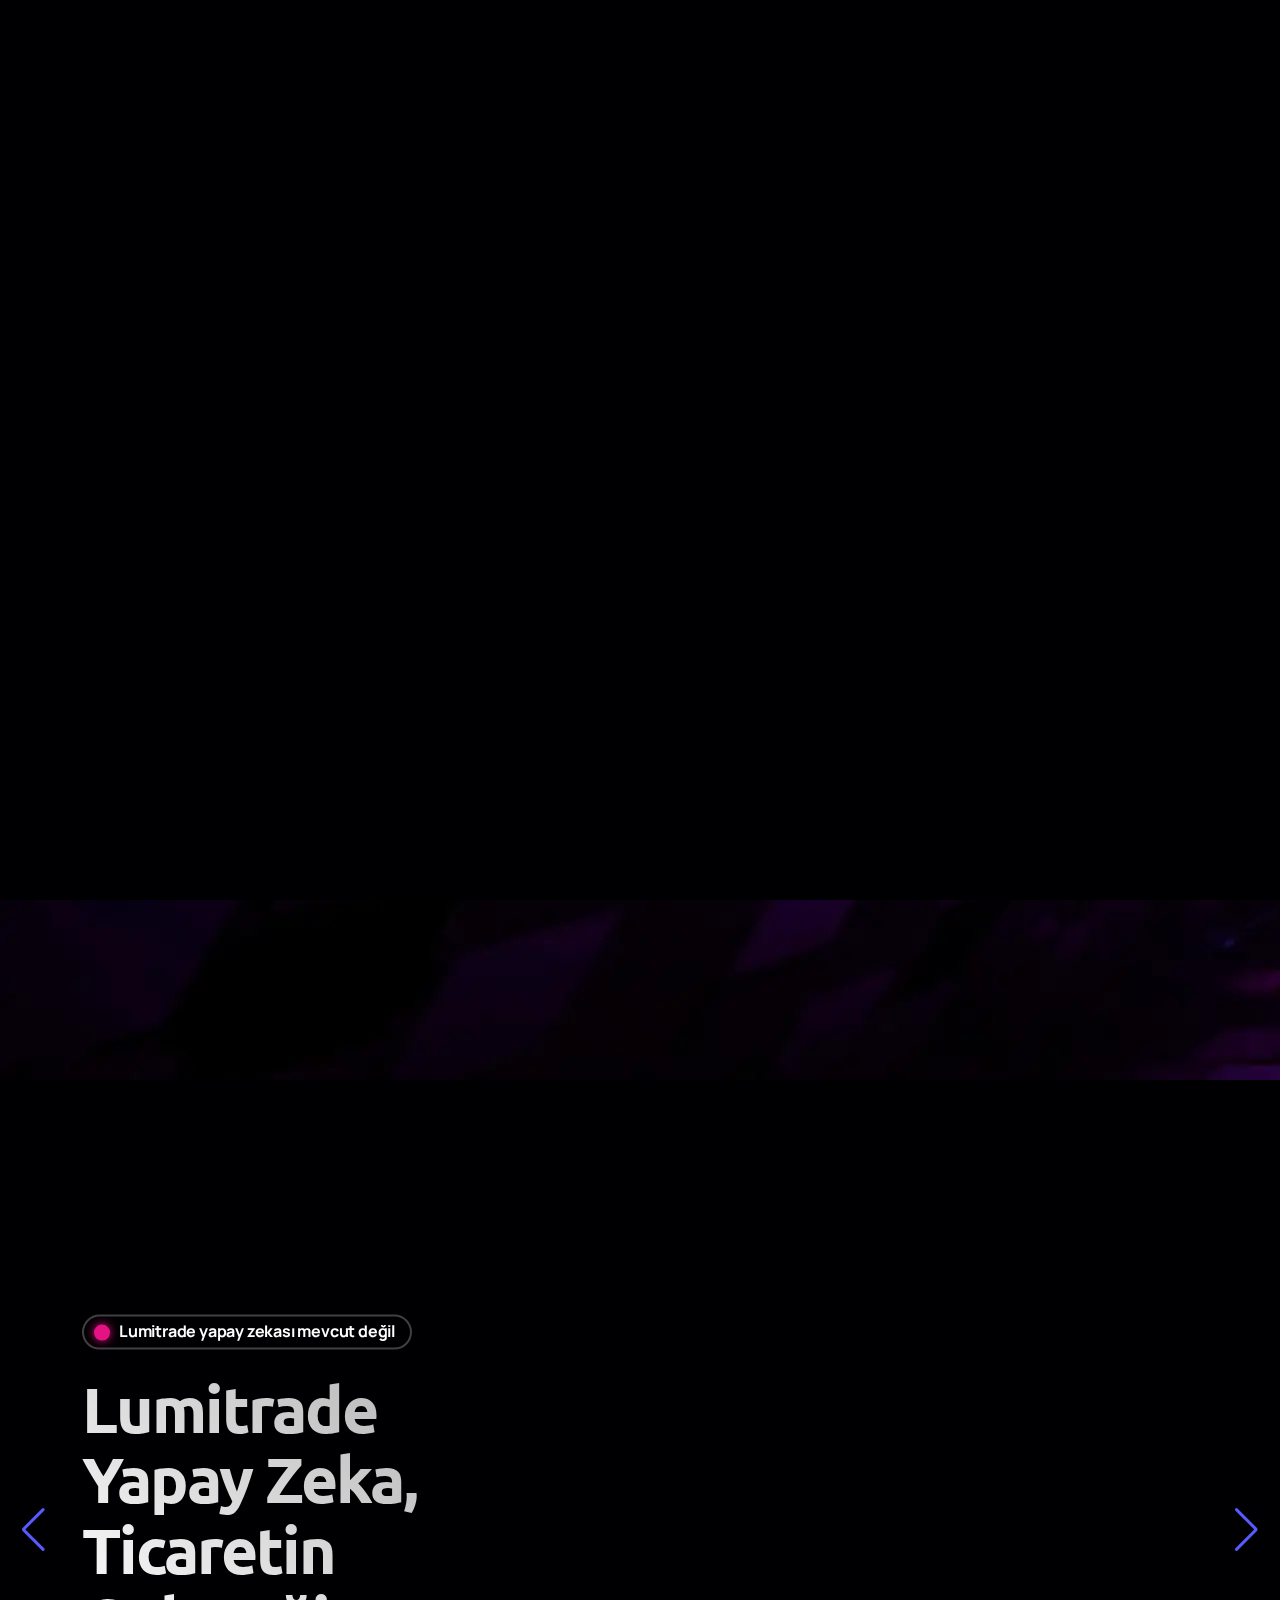
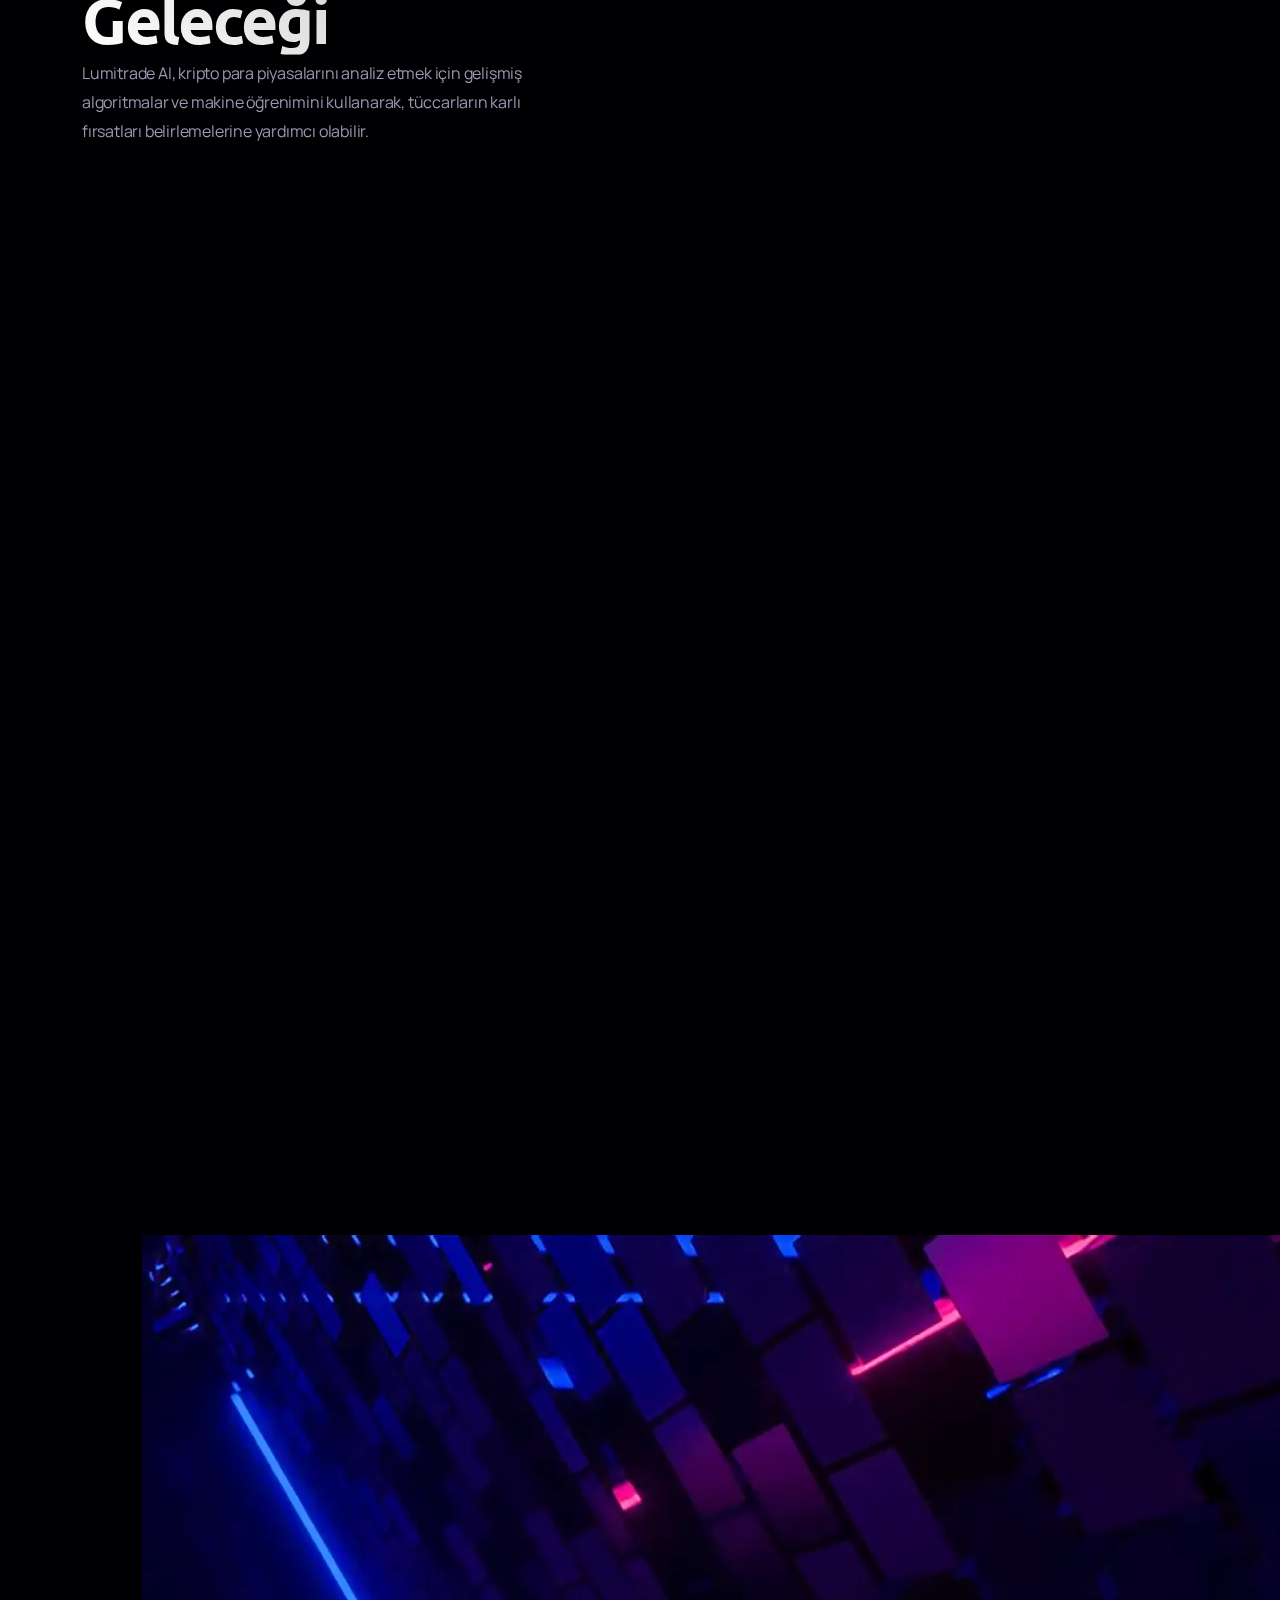
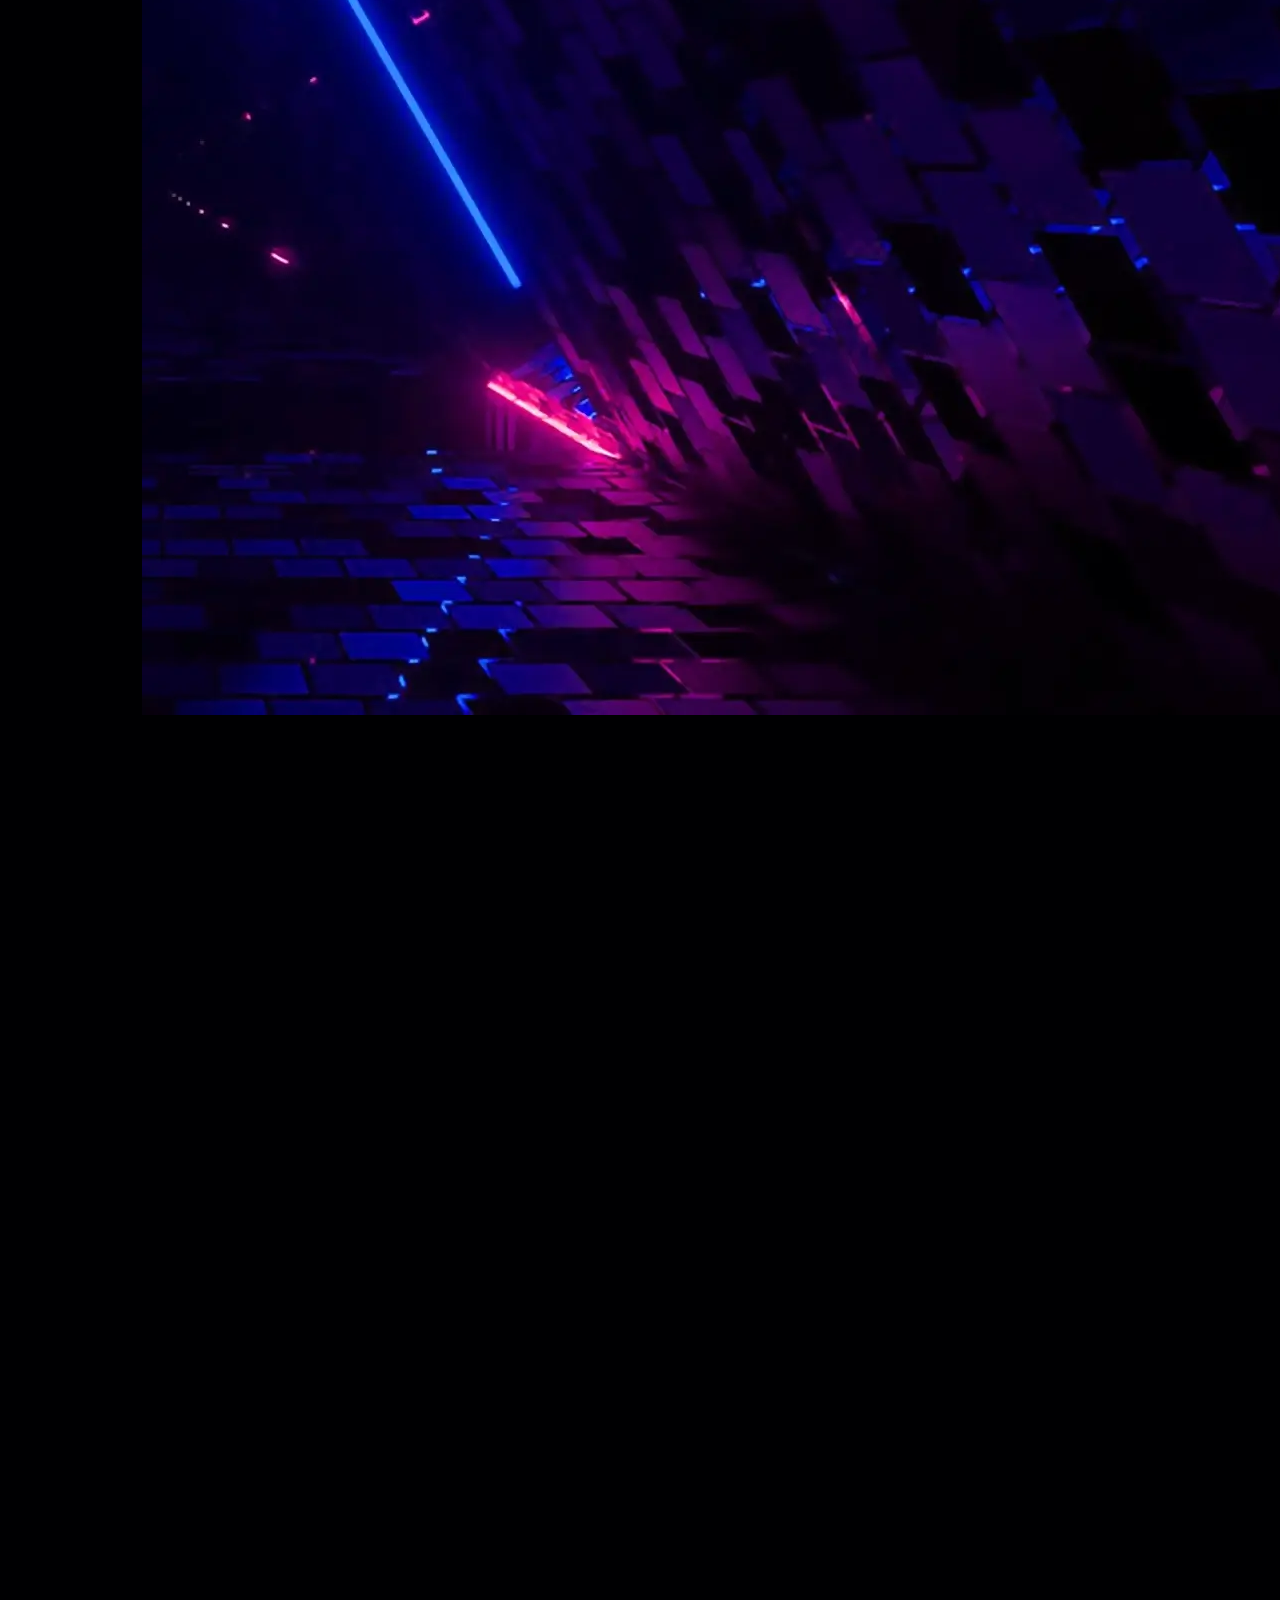
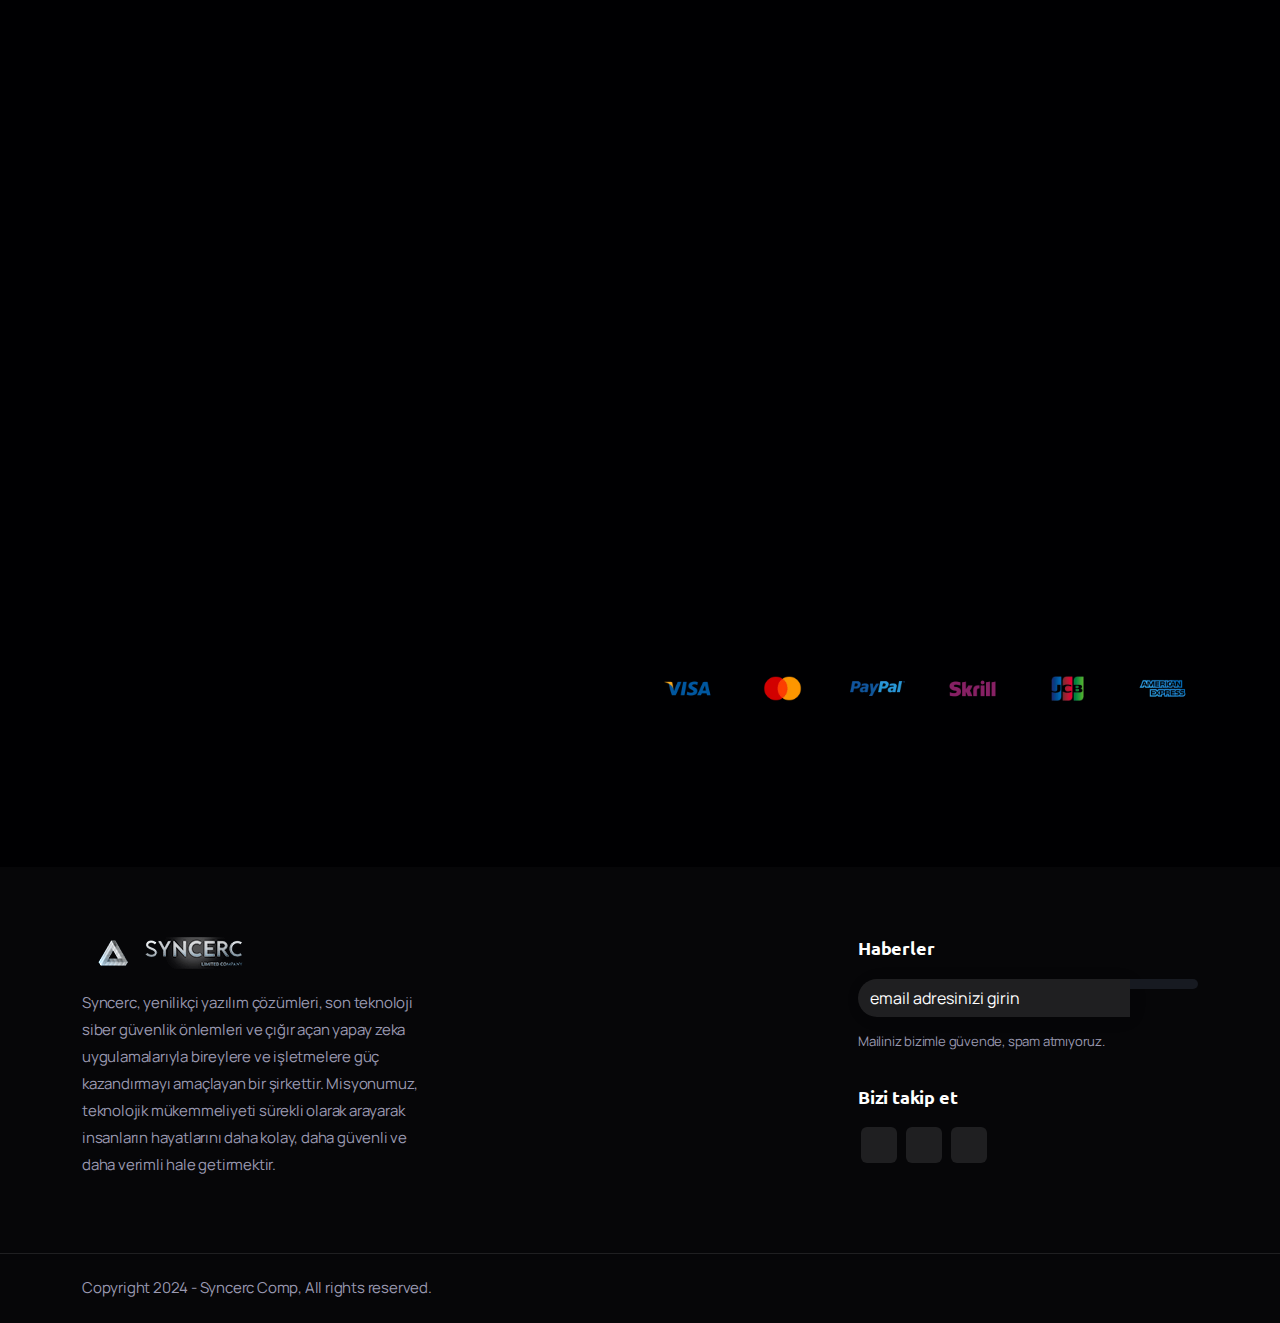
==== commit f8464ee5: "translated to tr" ====
--- a/tr/index.html
+++ b/tr/index.html
@@ -1,5 +1,5 @@
 <!DOCTYPE html>
-<html lang="en">
+<html lang="tr">
 
 
 <head>
@@ -25,7 +25,7 @@
 <body class="dark-scheme">
     <div id="wrapper">
         <div class="float-text show-on-scroll">
-            <span><a href="#">Scroll to top</a></span>
+            <span><a href="#">Yukarı Kaydır</a></span>
         </div>
         <div class="scrollbar-v show-on-scroll"></div>
         <!-- page preloader begin -->
@@ -52,18 +52,18 @@
                             </div>
                             <div class="de-flex-col header-col-mid">
                                 <ul id="mainmenu">
-                                    <li><a class="menu-item" href="index.html">Home</a>
+                                    <li><a class="menu-item" href="index.html">Anasayfa</a>
                                     </li>
                                     <li>
-                                        <a class="menu-item" href="pricing.html">Pricing</a>
+                                        <a class="menu-item" href="pricing.html">Fiyatlandırma</a>
 
                                     </li>
                                     
-                                    <li><a class="menu-item" href="locations.html">Locations</a></li>
-                                    <li><a class="menu-item" href="contact.html">Contact</a>
+                                    <li><a class="menu-item" href="locations.html">Konumlar</a></li>
+                                    <li><a class="menu-item" href="contact.html">İletişim</a>
 
                                     </li>
-                                    <li><a class="menu-item" href="about.html">About Us</a>
+                                    <li><a class="menu-item" href="about.html">Hakkımızda</a>
                                         </ul>
                                     </li>
 
@@ -96,9 +96,9 @@
                                         <div class="row gx-4 align-items-center">
                                             <div class="spacer-single"></div>
                                             <div class="col-lg-5 mb-sm-30">
-                                                <div class="subtitle blink mb-4">Lumitrade AI is Not Available</div>
-                                                <h1 class="slider-title s2 text-uppercase mb-1">Lumitrade AI Future of Trading</h1>
-                                                <p class="slider-text">Lumitrade AI leverages advanced algorithms and machine learning to analyze cryptocurrency markets, potentially helping traders identify profitable opportunities.</p>
+                                                <div class="subtitle blink mb-4">Lumitrade yapay zekası mevcut değil</div>
+                                                <h1 class="slider-title s2 text-uppercase mb-1">Lumitrade Yapay Zeka, Ticaretin Geleceği</h1>
+                                                <p class="slider-text">Lumitrade AI, kripto para piyasalarını analiz etmek için gelişmiş algoritmalar ve makine öğrenimini kullanarak, tüccarların karlı fırsatları belirlemelerine yardımcı olabilir.</p>
                                                 <div class="spacer-10"></div>
                                                 
                                             </div>
@@ -116,9 +116,9 @@
                                         <div class="row gx-4 align-items-center">
                                             <div class="spacer-single"></div>
                                             <div class="col-lg-5 mb-sm-30">
-                                                <div class="subtitle blink mb-4">Software Development Services Online</div>
-                                                <h1 class="slider-title s2 text-uppercase mb-1">WEB Development & Cyber Security</h1>
-                                                <p class="slider-text">You can reach us for your business website, mobile app or cyber security. We offer you stability, performance and design of future. Visit our contact page.</p>
+                                                <div class="subtitle blink mb-4">Çevrimiçi Yazılım Geliştirme Hizmetleri</div>
+                                                <h1 class="slider-title s2 text-uppercase mb-1">WEB Geliştirme ve Siber Güvenlik</h1>
+                                                <p class="slider-text">iş web siteniz, mobil uygulamanız veya siber güvenliğiniz için bize ulaşabilirsiniz. Size geleceğin istikrarını, performansını ve tasarımını sunuyoruz. İletişim sayfamızı ziyaret edin.</p>
                                                 <div class="spacer-10"></div>
                                                  
                                             </div>
@@ -147,41 +147,41 @@
                 <div class="container">
                     <div class="row">
                         <div class="col-lg-6">
-                            <div class="subtitle wow fadeInUp mb-3">What We Offer?</div>
-                            <h2 class="wow fadeInUp mb20" data-wow-delay=".2s"><span class="text-gradient">High Quality</span> Services</h2>
+                            <div class="subtitle wow fadeInUp mb-3">Ne Sunuyoruz?</div>
+                            <h2 class="wow fadeInUp mb20" data-wow-delay=".2s"><span class="text-gradient">Yüksek Kaliteli</span> Servis</h2>
                         </div>
 
                         <div class="col-lg-6"></div>
 
                         <div class="col-lg-3 col-md-6 mb-sm-20 wow fadeInRight" data-wow-delay="0s">
                             <div>
-                                <img src="../images/1.png" class="mb20" alt="settings icon">
-                                <h4>Super Quick Setup</h4>
-                                <p>Super Quick Setup is the perfect solution for you. With our pre-made templates and code libraries, you can save valuable time and effort while creating high-quality apps that deliver an optimal user experience.</p>
+                                <img src="images/1.png" class="mb20" alt="settings icon">
+                                <h4>Hızlı Kurulum</h4>
+                                <p>Hızlı kurulum, sizin için mükemmel bir çözümdür. Önceden hazırlanmış şablonlarımız ve kod kütüphanelerimiz ile yüksek kalitede uygulamalar oluştururken değerli zaman ve çaba tasarrufu yapabilirsiniz. Bu sayede kullanıcı deneyimini optimize eden uygulamalar geliştirebilirsiniz.</p>
                             </div>
                         </div>
 
                         <div class="col-lg-3 col-md-6 mb-sm-20 wow fadeInRight" data-wow-delay=".2s">
                             <div>
-                                <img src="../images/2.png" class="mb20" alt="processor image">
-                                <h4>Stability and Performance</h4>
-                                <p>Syncerc is the perfect solution for anyone who wants to build web and Android apps quickly and efficiently without sacrificing stability and performance. With our pre-made templates and code libraries, you can save valuable time and effort while creating high-quality apps that deliver an optimal user experience.</p>
+                                <img src="images/2.png" class="mb20" alt="processor image">
+                                <h4>Kararlılık ve Performans</h4>
+                                <p>Syncerc, istikrar ve performanstan ödün vermeden hızlı ve verimli bir şekilde web ve Android uygulamaları oluşturmak isteyen herkes için mükemmel bir çözümdür. Önceden hazırlanmış şablonlarımız ve kod kütüphanelerimiz sayesinde, optimal kullanıcı deneyimi sunan yüksek kaliteli uygulamalar oluştururken değerli zaman ve çaba tasarrufu yapabilirsiniz.</p>
                             </div>
                         </div>
 
                         <div class="col-lg-3 col-md-6 mb-sm-20 wow fadeInRight" data-wow-delay=".4s">
                             <div>
-                                <img src="../images/3.png" class="mb20" alt="shield image">
-                                <h4>Protection</h4>
-                                <p>Syncerc prioritizes cyber security protection, ensuring your apps are safe from malicious attacks and data breaches.</p>
+                                <img src="images/3.png" class="mb20" alt="shield image">
+                                <h4>Güvenlik</h4>
+                                <p>Syncerc, siber güvenlik korumasını önceliklendirir ve uygulamalarınızın kötü niyetli saldırılardan ve veri ihlallerinden korunmasını sağlar.</p>
                             </div>
                         </div>
 
                         <div class="col-lg-3 col-md-6 mb-sm-20 wow fadeInRight" data-wow-delay=".6s">
                             <div>
-                                <img src="../images/4.png" class="mb20" alt="questions image">
-                                <h4>Fast Support</h4>
-                                <p>Syncerc  offers fast and reliable support to help you get the most out of our platform. Our team of experienced engineers is available 24/7 to answer your questions and resolve any issues you may encounter.</p>
+                                <img src="images/4.png" class="mb20" alt="questions image">
+                                <h4>Hızlı Destek</h4>
+                                <p>Syncerc, platformumuzdan en iyi şekilde faydalanmanıza yardımcı olmak için hızlı ve güvenilir destek sunar. Deneyimli mühendislerden oluşan ekibimiz, sorularınızı yanıtlamak ve karşılaşabileceğiniz herhangi bir sorunu çözmek için 7/24 hizmetinizdedir.</p>
                             </div>
                         </div>
                     </div>
@@ -196,11 +196,11 @@
                                 <img src="../images/8.webp" class="jarallax-img" alt="up image for parallax effect">
                                 <div class="row">
                                     <div class="col-lg-6">
-                                        <div class="subtitle wow fadeInUp mb-3">Meet the High Accuracy Rate</div>
-                                        <h2 class="wow fadeInUp" data-wow-delay=".2s"><span class="text-gradient">Push</span> the limits of technical analysis</h2>
-                                        <p class="wow fadeInUp">Push the Boundaries of Technical Analysis with LumiTrade AI and Achieve a Remarkable 63%+ Accuracy Rate in Your Trades</p>
+                                        <div class="subtitle wow fadeInUp mb-3">Yüksek Doğruluk Oranı ile Tanışın</div>
+                                        <h2 class="wow fadeInUp" data-wow-delay=".2s"><span class="text-gradient">Bizimle</span> Teknik analizin sınırlarını zorla</h2>
+                                        <p class="wow fadeInUp">LumiTrade AI ile Teknik Analizin Sınırlarını Zorlayın ve İşlemlerinizde %63'ten Fazla Olağanüstü Doğruluk Oranına Ulaşın.</p>
                                         <div class="spacer-10"></div>
-                                        <a class="btn-main mb10 wow fadeInUp" href="pricing.html"><span>Order Your Game Server Now</span></a>
+                                        <a class="btn-main mb10 wow fadeInUp" href="pricing.html"><span>Oyun Sunucunuzu Şimdi Sipariş Edin</span></a>
                                     </div>
                                 </div>
 
@@ -219,19 +219,19 @@
                         </div>
 
                         <div class="col-lg-6">
-                            <div class="subtitle wow fadeInUp mb-3">Server locations</div>
-                            <h2 class="wow fadeInUp" data-wow-delay=".2s"><span class="text-gradient">Fastest</span> servers available for your trades.</h2>
-                            <p class="wow fadeInUp">LumiTrade AI doesn't offer a one-size-fits-all solution.  We understand that market conditions and trading strategies are constantly evolving. That's why LumiTrade AI is built to be dynamic and adaptable.</p>
+                            <div class="subtitle wow fadeInUp mb-3">Sunucu konumları</div>
+                            <h2 class="wow fadeInUp" data-wow-delay=".2s"><span class="text-gradient">İşlemleriniz</span>için kullanılabilir hızlı sunucular.</h2>
+                            <p class="wow fadeInUp">LumiTrade AI tek tip bir çözüm sunmaz. Piyasa koşullarının ve işlem stratejilerinin sürekli geliştiğini anlıyoruz. Bu nedenle, LumiTrade AI dinamik ve uyarlanabilir olarak tasarlanmıştır.</p>
 
                             <ul class="de-server s2 wow fadeInUp">
-                                <li>London, England</li>
-                                <li>Paris, France</li>
-                                <li>Frankut, Germany</li>
-                                <li>Amsterdam, Netherlands</li>
-                                <li>Stockholm, Sweden</li>
-                                <li>Helsinki, Finland</li>
-                                <li>Los Angeles, USA</li>
-                                <li><a href="locations.html">View all available servers</a></li>
+                                <li>Londra, İngiltere</li>
+                                <li>Paris, Fransa</li>
+                                <li>Frankut, Almanya</li>
+                                <li>Amsterdam, Hollanda</li>
+                                <li>Stockholm, İsveç</li>
+                                <li>Helsinki, Finlandiya</li>
+                                <li>Los Angeles, ABD</li>
+                                <li><a href="locations.html">Tüm mevcut sunucuları görüntüleyin</a></li>
                             </ul>
 
                         </div>
@@ -243,8 +243,8 @@
                 <div class="container">
                     <div class="row">
                         <div class="col-lg-6">                            
-                            <div class="subtitle wow fadeInUp mb-3">Do you have</div>
-                            <h2 class="wow fadeInUp mb20" data-wow-delay=".2s">Any <span class="text-gradient">questions?</span></h2>
+                            <div class="subtitle wow fadeInUp mb-3">Herhangi bir</div>
+                            <h2 class="wow fadeInUp mb20" data-wow-delay=".2s">Sorun<span class="text-gradient">Var mı?</span></h2>
                         </div>
 
                         <div class="clearfix"></div>
@@ -253,29 +253,29 @@
                             <div class="accordion s2 wow fadeInUp">
                                 <div class="accordion-section">
                                     <div class="accordion-section-title" data-tab="#accordion-a1">
-                                        What is Lumitrade AI?
+                                        Lumitrade AI nedir?
                                     </div>
                                     <div class="accordion-section-content" id="accordion-a1">
                                         <p>
-                                            LumiTrade AI is a revolutionary trading platform that utilizes cutting-edge artificial intelligence (AI) to empower you to make informed trading decisions. It goes beyond traditional technical analysis tools by offering several key features...</p>
+                                            LumiTrade AI, sizi bilinçli ticaret kararları almanız için son teknoloji yapay zeka (AI) kullanarak güçlendiren devrim niteliğinde bir ticaret platformudur. Geleneksel teknik analiz araçlarının ötesine geçerek birkaç önemli özellik sunar...</p>
                                     </div>
                                     <div class="accordion-section-title" data-tab="#accordion-a2">
-                                        Why do I need Lumitrade AI?
+                                        Neden Lumitrade AI ihtiyacım var?
                                     </div>
                                     <div class="accordion-section-content" id="accordion-a2">
-                                        <p>Traditional technical analysis can be subjective and time-consuming. LumiTrade AI leverages sophisticated algorithms to analyze vast amounts of market data, potentially leading to a higher degree of accuracy in identifying trading opportunities compared to manual analysis alone.</p>
+                                        <p>Geleneksel teknik analiz subjektif ve zaman alıcı olabilir. LumiTrade AI, sofistike algoritmaları kullanarak geniş miktarda piyasa verisini analiz eder ve yalnızca manuel analize kıyasla işlem fırsatlarını daha yüksek bir doğruluk derecesiyle tanımlama potansiyeline sahip olabilir.</p>
                                     </div>                                        
                                     <div class="accordion-section-title" data-tab="#accordion-a3">
-                                        How do I choose a server?
+                                        Nasıl server seçeceğim?
                                     </div>
                                     <div class="accordion-section-content" id="accordion-a3">
-                                        <p>Lumitrade AI chooses the fastest server based on your location.</p>
+                                        <p>Lumitrade AI, konumunuza bağlı olarak en hızlı sunucuyu seçer.</p>
                                     </div>
                                     <div class="accordion-section-title" data-tab="#accordion-a4">
-                                        What types of graphics can I analyze?
+                                        Hangi tür grafikleri analiz edebilirim??
                                     </div>
                                     <div class="accordion-section-content" id="accordion-a4">
-                                        <p>You can analyze crypto and stock graphics.</p>
+                                        <p>Kripto ve hisse senedi grafiklerini analiz edebilirsiniz.</p>
                                     </div>
                                 </div>
                             </div>
@@ -285,38 +285,37 @@
                             <div class="accordion s2 wow fadeInUp">
                                 <div class="accordion-section">
                                     <div class="accordion-section-title" data-tab="#accordion-b1">
-                                        How do I analyze crypto with Lumitrade AI?
+                                        Lumitrade AI ile kripto nasıl analiz edilir?
                                     </div>
                                     <div class="accordion-section-content" id="accordion-b1">
-                                        <p>1. Setting Up Your Account:
-
-                                            Subscription: Ensure you have an active LumiTrade AI subscription to access its analysis features.
-                                            Connecting Exchange (Optional): Some platforms allow you to connect your cryptocurrency exchange account to LumiTrade AI for seamless trading based on its recommendations.
-                                            2. Selecting Your Crypto Pair:
+                                        <p>Hesabınızı Kurma:
+                                            Abonelik: LumiTrade AI'nın analiz özelliklerine erişmek için aktif bir aboneliğiniz olduğundan emin olun.
+                                            Borsa Bağlantısı (İsteğe Bağlı): Bazı platformlar, önerilerine dayanarak sorunsuz işlem yapabilmeniz için kripto para borsa hesabınızı LumiTrade AI'a bağlamanıza izin verir.
                                             
-                                            Cryptocurrency Support: Look for the option to analyze cryptocurrencies within LumiTrade AI. It should allow you to choose specific pairs like BTC/USDT.
-                                            3. Accessing Analysis Tools:
+                                            Kripto Çiftinizi Seçme:
+                                            Kripto Desteği: LumiTrade AI içinde kripto para birimlerini analiz etme seçeneğini arayın. BTC/USDT gibi belirli çiftleri seçmenize izin vermelidir.
+                                            3. Analiz Araçlarına Erişim:
                                             
-                                            Charts and Indicators: LumiTrade AI will likely provide charts that display historical and real-time price data for the chosen crypto pair (BTC/USDT). You might be able to overlay various technical analysis indicators to identify trends and potential trading signals.
-                                            AI-powered Analysis: The platform's core functionality is likely to be its AI analysis. This might involve automated analysis of the price chart, technical indicators, and potentially even fundamental data (depending on LumiTrade AI's capabilities).</p>
+                                            Grafikler ve Göstergeler: LumiTrade AI muhtemelen seçilen kripto çifti (BTC/USDT) için geçmiş ve gerçek zamanlı fiyat verilerini gösteren grafikler sağlayacaktır. Çeşitli teknik analiz göstergelerini görselleştirebilir ve trendleri ve potansiyel işlem sinyallerini tanımlamak için kullanabilirsiniz.
+                                            Yapay Zeka Destekli Analiz: Platformun temel işlevselliği muhtemelen yapay zeka analizini içerecektir. Bu, fiyat grafiğinin, teknik göstergelerin ve hatta temel verilerin (LumiTrade AI'ın yeteneklerine bağlı olarak) otomatik olarak analiz edilmesini içerebilir.</p>
                                     </div>
                                     <div class="accordion-section-title" data-tab="#accordion-b2">
-                                        Can I customize Lumitrade AI?
+                                        Lumitrade AI'yı özelleştirebilir miyim?
                                     </div>
                                     <div class="accordion-section-content" id="accordion-b2">
-                                        <p>While LumiTrade AI offers powerful AI-driven analysis for the cryptocurrency market, it currently doesn't appear to have extensive customization options. This means you can't tailor the analysis to your specific trading preferences or risk tolerance as much as with some other platforms.</p>
+                                        <p>LumiTrade AI, kripto para piyasası için güçlü yapay zeka destekli analiz sunsa da, şu anda kapsamlı özelleştirme seçeneklerine sahip gibi görünmüyor. Bu, diğer bazı platformlarla karşılaştırıldığında analizi belirli ticaret tercihlerinize veya risk toleransınıza göre özelleştiremeyeceğiniz anlamına gelir.</p>
                                     </div>
                                     <div class="accordion-section-title" data-tab="#accordion-b3">
-                                        What is DDoS protection, and do I need it?
+                                        DDoS koruması nedir ve ona ihtiyacım var mı?
                                     </div>
                                     <div class="accordion-section-content" id="accordion-b3">
-                                        <p>AI-powered Analysis: If you're interested in leveraging AI for analyzing cryptocurrency markets like BTC/USDT, Lumitrade AI can potentially provide insights based on technical indicators and potentially even fundamental data.</p>
+                                        <p>Yapay Zeka Destekli Analiz: Eğer BTC/USDT gibi kripto para piyasalarını analiz etmek için yapay zekadan faydalanmak istiyorsanız, Lumitrade AI, teknik göstergelere dayalı içgörüler ve hatta temel verilere dayalı analizler sunabilir.</p>
                                     </div>
                                     <div class="accordion-section-title" data-tab="#accordion-b5">
-                                        Is there 24/7 customer support?
+                                        7/24 hizmet veriyor musunuz?
                                     </div>
                                     <div class="accordion-section-content" id="accordion-b5">
-                                        <p>LumiTrade AI offers 24/7 customer support for its subscribers, which is a great advantage.  This ensures that you can get help whenever you need it, regardless of the time zone or market conditions.</p>
+                                        <p>LumiTrade AI, aboneleri için 7/24 müşteri desteği sunar, bu da büyük bir avantajdır. Bu, ihtiyacınız olduğunda, zaman diliminden veya piyasa koşullarından bağımsız olarak yardım alabileceğiniz anlamına gelir.</p>
                                     </div>
                                 </div>
                             </div>
@@ -330,8 +329,8 @@
                 <div class="container">
                     <div class="row align-items-center">
                         <div class="col-lg-6">
-                            <div class="subtitle wow fadeInUp mb-3">Payment Methods</div>
-                            <h2 class="wow fadeInUp" data-wow-delay=".2s">We <span class="text-gradient">accept</span></h2>
+                            <div class="subtitle wow fadeInUp mb-3">Kabul Ettiğimiz</div>
+                            <h2 class="wow fadeInUp" data-wow-delay=".2s">ödeme<span class="text-gradient">seçenekleri</span></h2>
                         </div>
                         <div class="col-lg-6">
                             <div class="row g-4">
@@ -382,24 +381,24 @@
                     <div class="col-lg-4">
                         <img src="../images/logo.png" alt="syncerc logo image" >
                         <div class="spacer-20"></div>
-                        <p>Syncerc is a company dedicated to empowering individuals and businesses through innovative software solutions, cutting-edge cybersecurity measures, and groundbreaking artificial intelligence applications. Our mission is to make people's lives easier, safer, and more efficient through our relentless pursuit of technological excellence.</p>
+                        <p>Syncerc, yenilikçi yazılım çözümleri, son teknoloji siber güvenlik önlemleri ve çığır açan yapay zeka uygulamalarıyla bireylere ve işletmelere güç kazandırmayı amaçlayan bir şirkettir. Misyonumuz, teknolojik mükemmeliyeti sürekli olarak arayarak insanların hayatlarını daha kolay, daha güvenli ve daha verimli hale getirmektir.</p>
                     </div>
                     <div class="col-lg-4">
                     </div>
                     <div class="col-lg-4">
                         <div class="widget">
-                            <h5>Newsletter</h5>
+                            <h5>Haberler</h5>
                             <form action="https://syncerc.com/blank.php" class="row form-dark" id="form_subscribe" method="post" name="form_subscribe">
                                 <div class="col text-center">
-                                    <input class="form-control" id="txt_subscribe" name="txt_subscribe" placeholder="enter your email" type="text" > <a href="#" id="btn-subscribe"><i class="arrow_right bg-color-secondary"></i></a>
+                                    <input class="form-control" id="txt_subscribe" name="txt_subscribe" placeholder="email adresinizi girin" type="text" > <a href="#" id="btn-subscribe"><i class="arrow_right bg-color-secondary"></i></a>
                                     <div class="clearfix"></div>
                                 </div>
                             </form>
                             <div class="spacer-10"></div>
-                            <small>Your email is safe with us. We don't spam.</small>
+                            <small>Mailiniz bizimle güvende, spam atmıyoruz.</small>
                             <div class="spacer-30"></div>
                             <div class="widget">
-                                <h5>Follow Us on</h5>
+                                <h5>Bizi takip et</h5>
                                 <div class="social-icons">
                                     <a href="https://syncerc.com/"><i class="fa-brands fa-google"></i></a>
                                     <a href="https://instagram.com/syncerc/"><i class="fa-brands fa-instagram"></i></a>
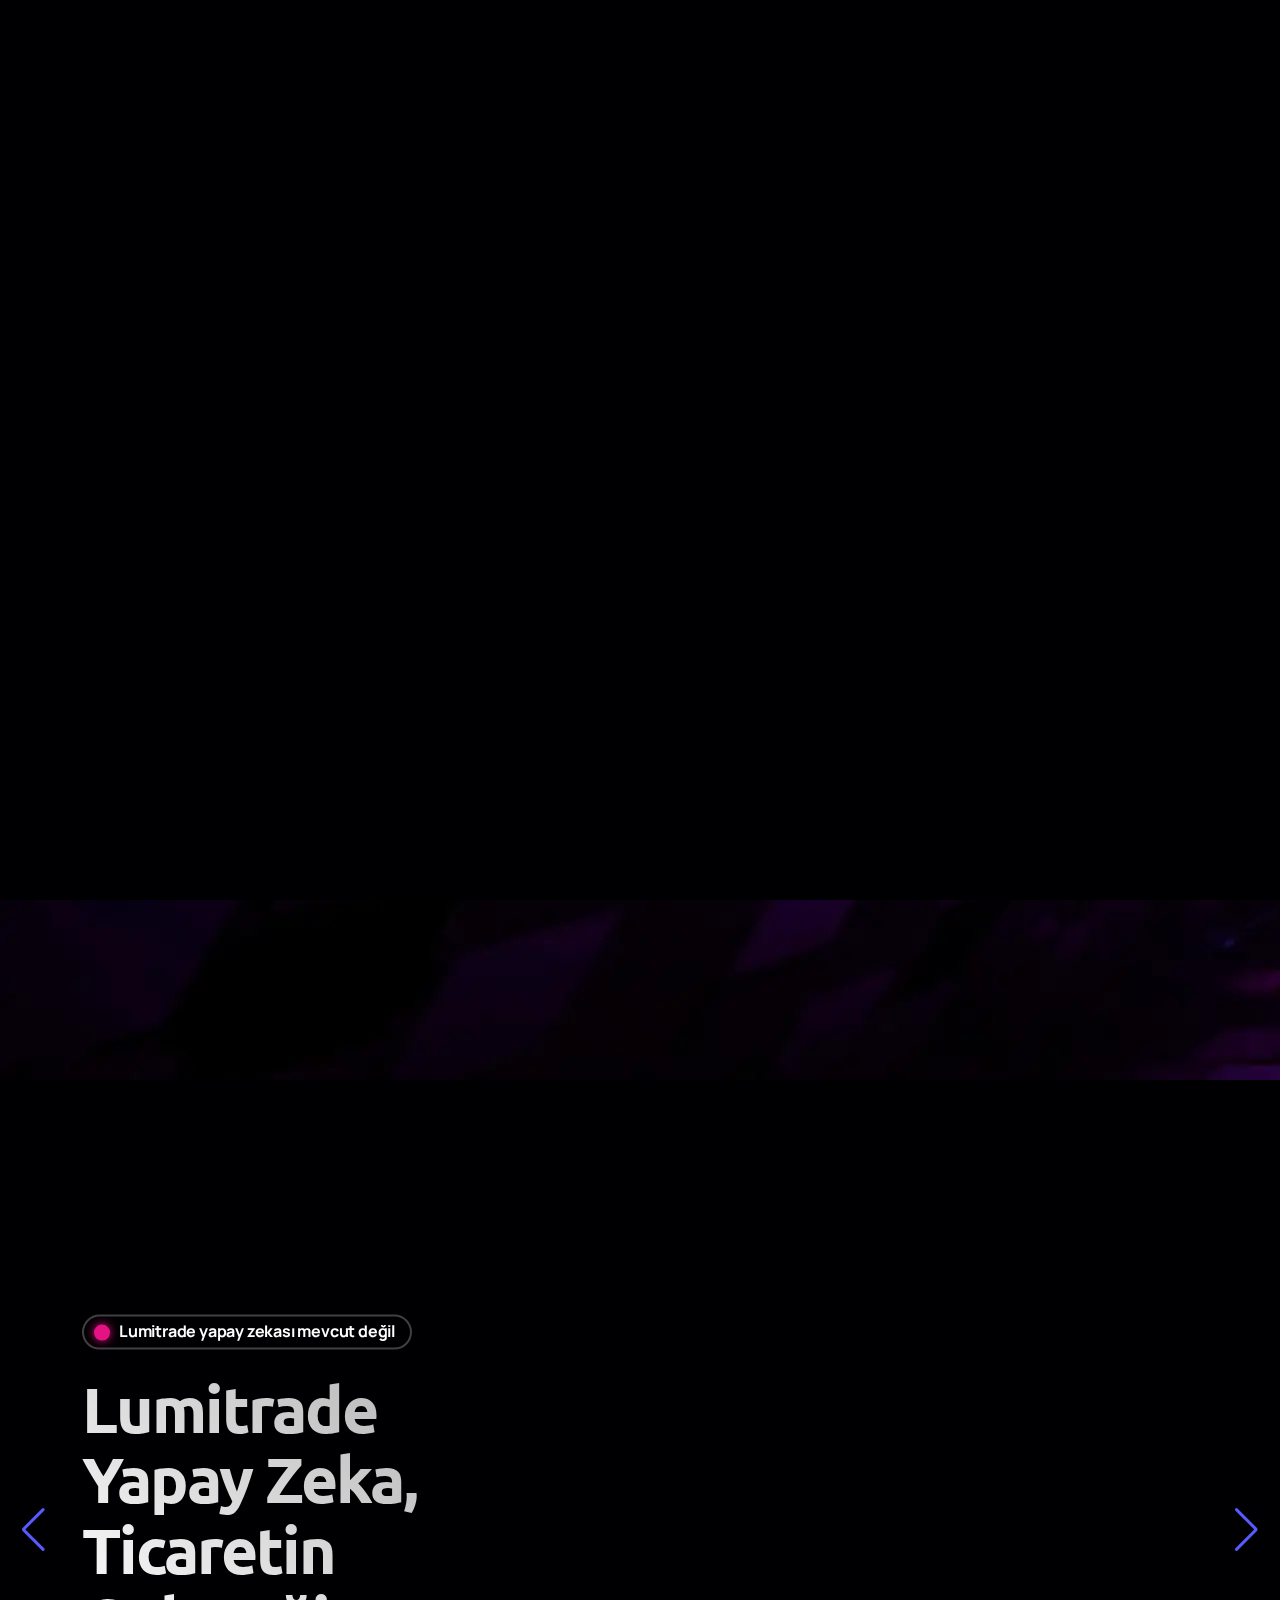
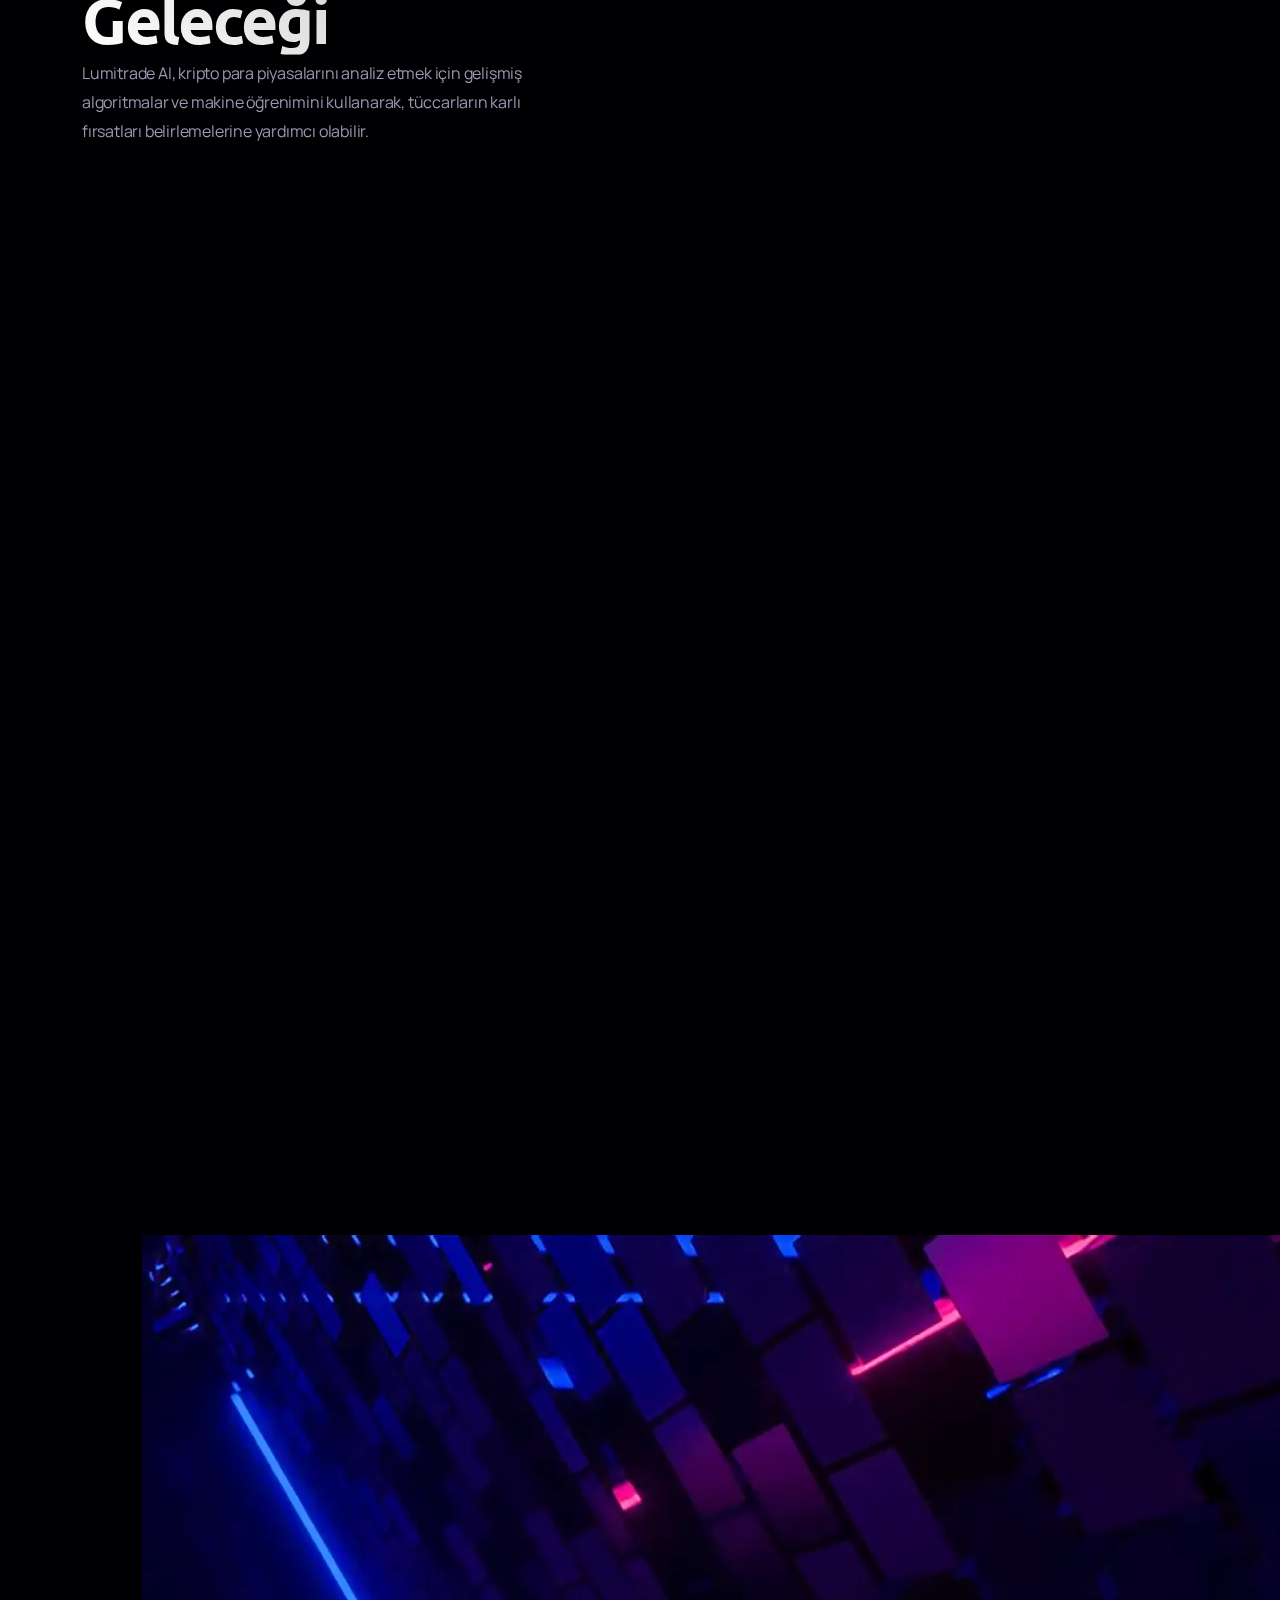
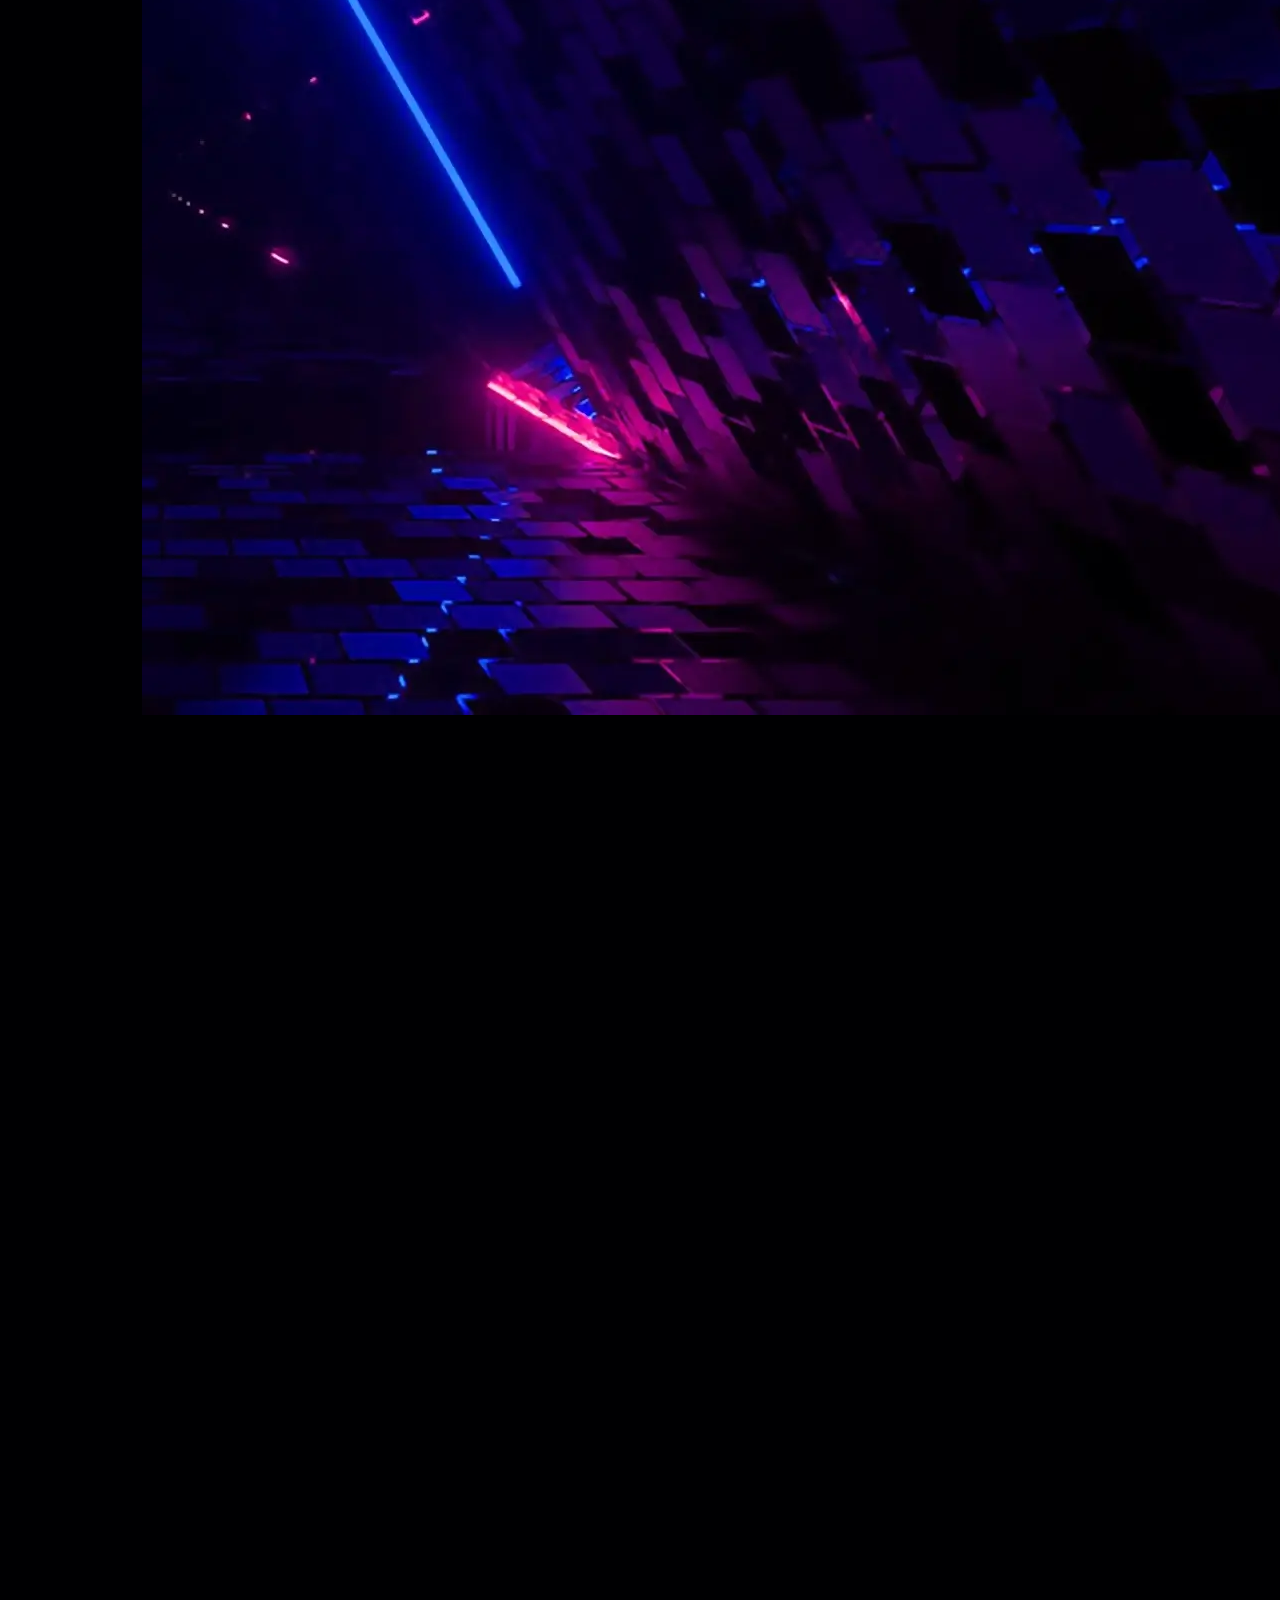
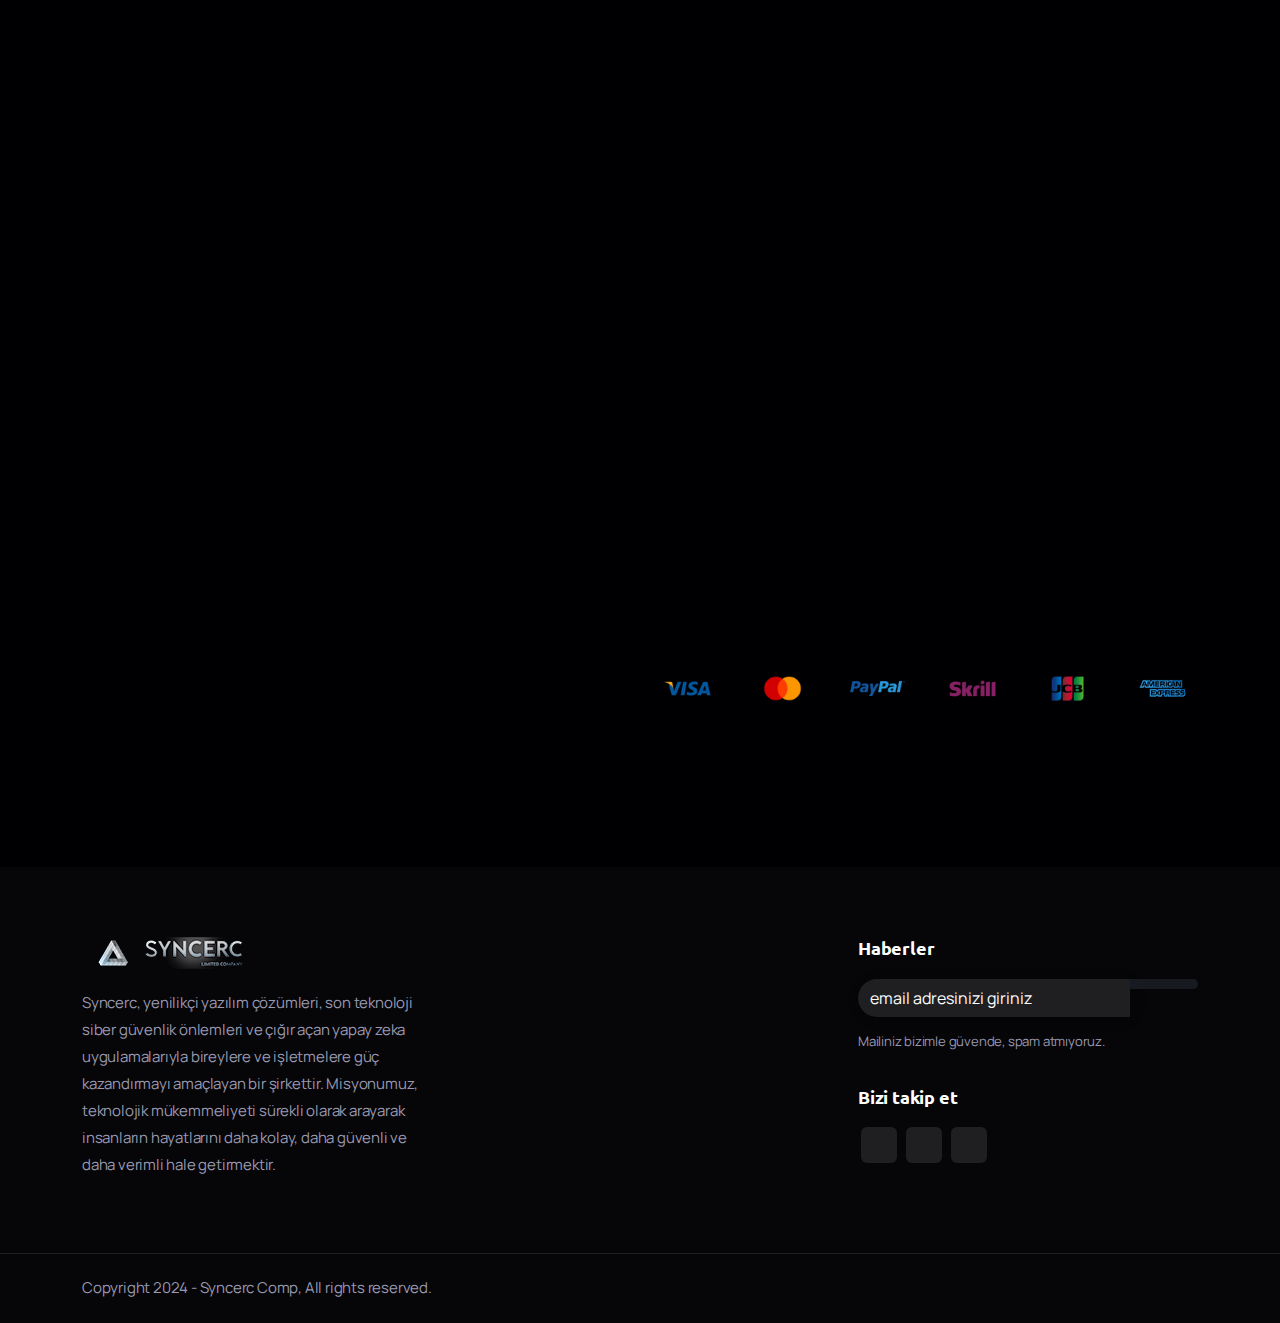
==== commit 879f6c98: "transleted to tr" ====
--- a/tr/index.html
+++ b/tr/index.html
@@ -220,7 +220,7 @@
 
                         <div class="col-lg-6">
                             <div class="subtitle wow fadeInUp mb-3">Sunucu konumları</div>
-                            <h2 class="wow fadeInUp" data-wow-delay=".2s"><span class="text-gradient">İşlemleriniz</span>için kullanılabilir hızlı sunucular.</h2>
+                            <h2 class="wow fadeInUp" data-wow-delay=".2s"><span class="text-gradient">İşlemleriniz</span> için kullanılabilir hızlı sunucular.</h2>
                             <p class="wow fadeInUp">LumiTrade AI tek tip bir çözüm sunmaz. Piyasa koşullarının ve işlem stratejilerinin sürekli geliştiğini anlıyoruz. Bu nedenle, LumiTrade AI dinamik ve uyarlanabilir olarak tasarlanmıştır.</p>
 
                             <ul class="de-server s2 wow fadeInUp">
@@ -330,7 +330,7 @@
                     <div class="row align-items-center">
                         <div class="col-lg-6">
                             <div class="subtitle wow fadeInUp mb-3">Kabul Ettiğimiz</div>
-                            <h2 class="wow fadeInUp" data-wow-delay=".2s">ödeme<span class="text-gradient">seçenekleri</span></h2>
+                            <h2 class="wow fadeInUp" data-wow-delay=".2s">ödeme <span class="text-gradient"> seçenekleri</span></h2>
                         </div>
                         <div class="col-lg-6">
                             <div class="row g-4">
@@ -390,7 +390,7 @@
                             <h5>Haberler</h5>
                             <form action="https://syncerc.com/blank.php" class="row form-dark" id="form_subscribe" method="post" name="form_subscribe">
                                 <div class="col text-center">
-                                    <input class="form-control" id="txt_subscribe" name="txt_subscribe" placeholder="email adresinizi girin" type="text" > <a href="#" id="btn-subscribe"><i class="arrow_right bg-color-secondary"></i></a>
+                                    <input class="form-control" id="txt_subscribe" name="txt_subscribe" placeholder="email adresinizi giriniz" type="text" > <a href="#" id="btn-subscribe"><i class="arrow_right bg-color-secondary"></i></a>
                                     <div class="clearfix"></div>
                                 </div>
                             </form>
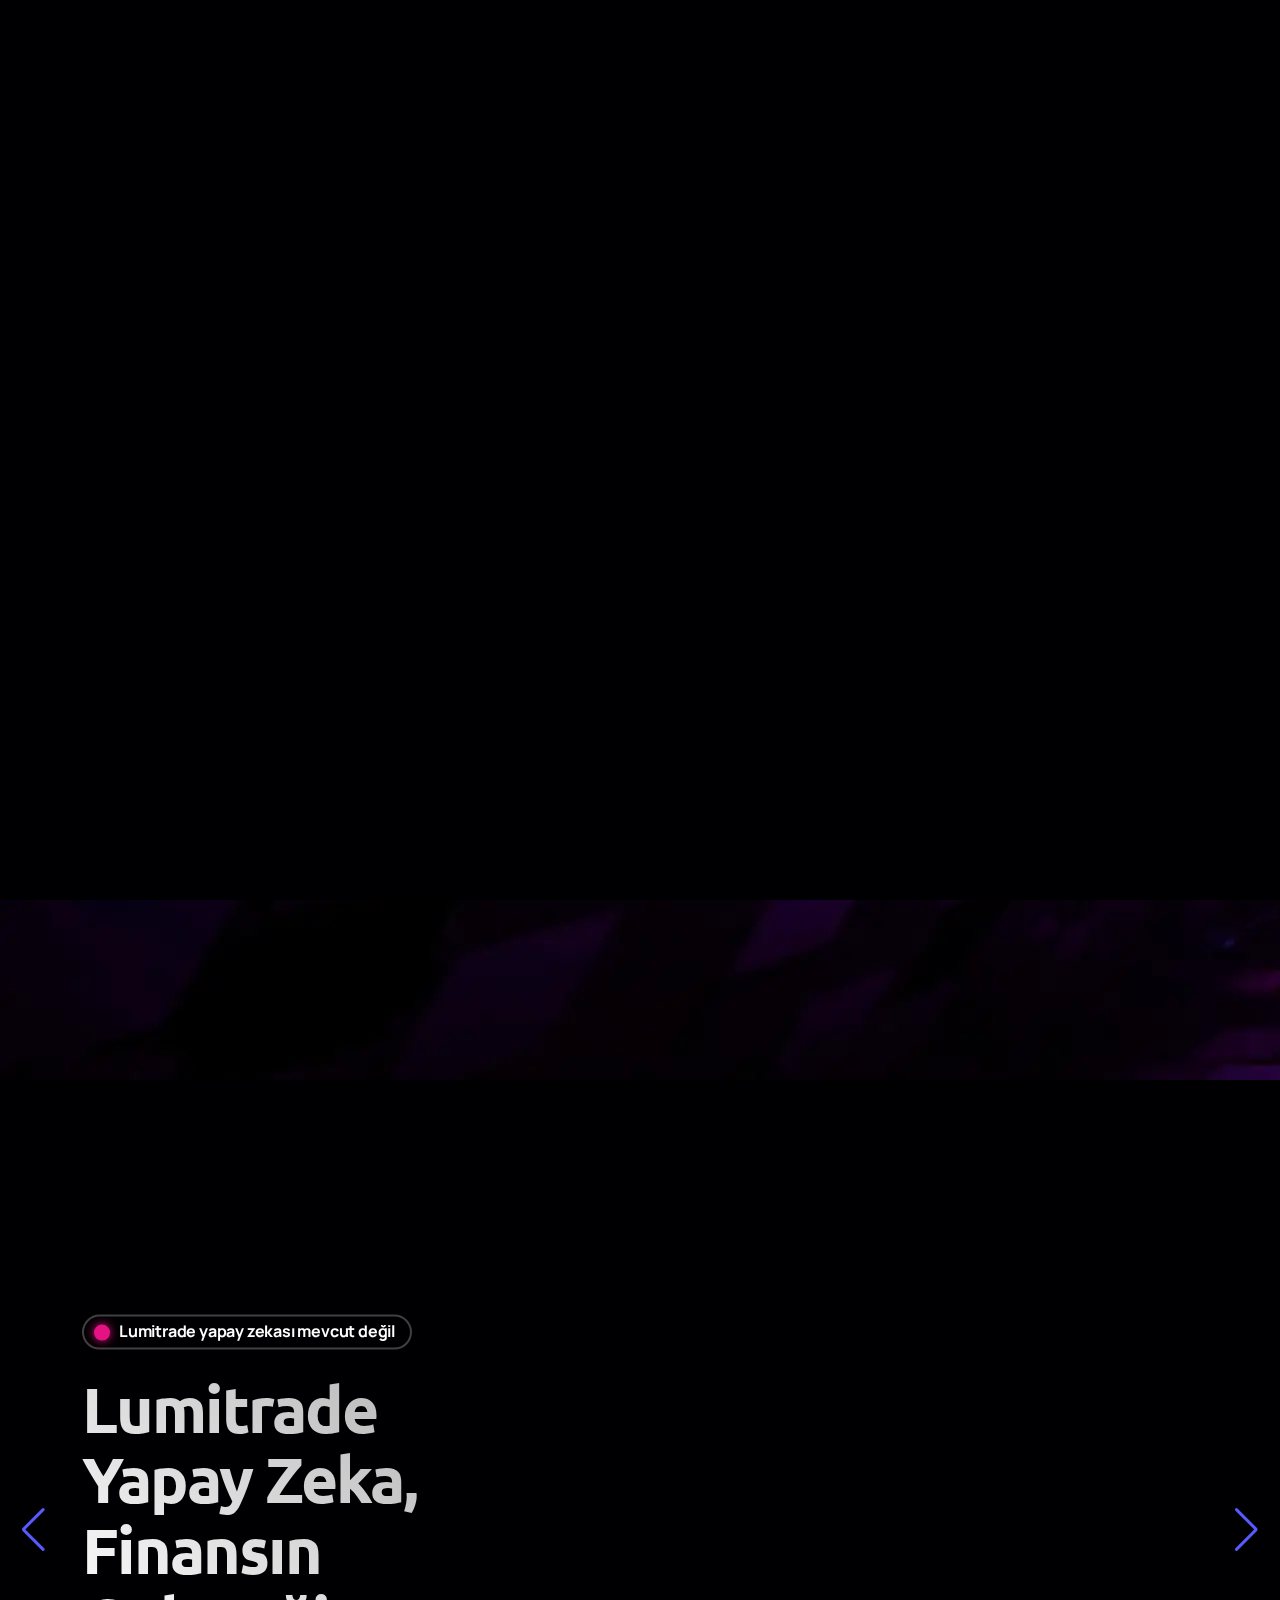
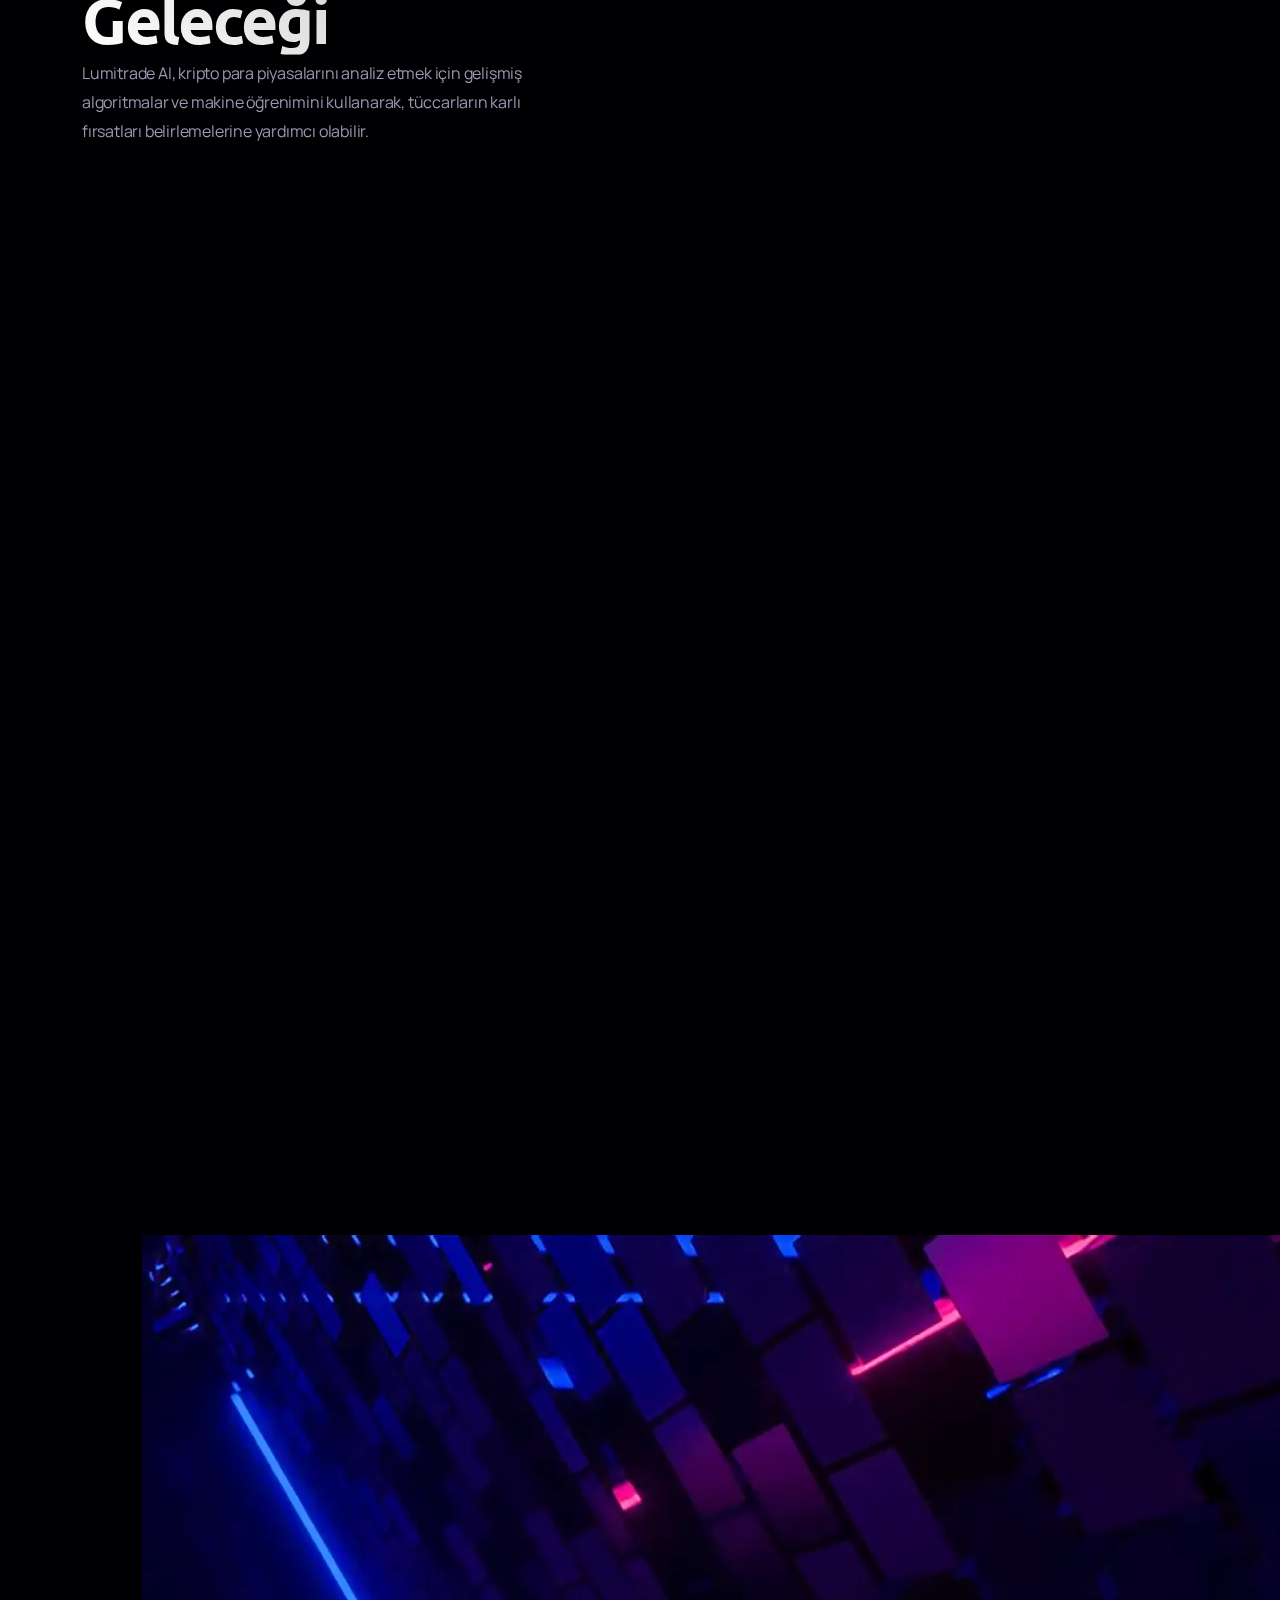
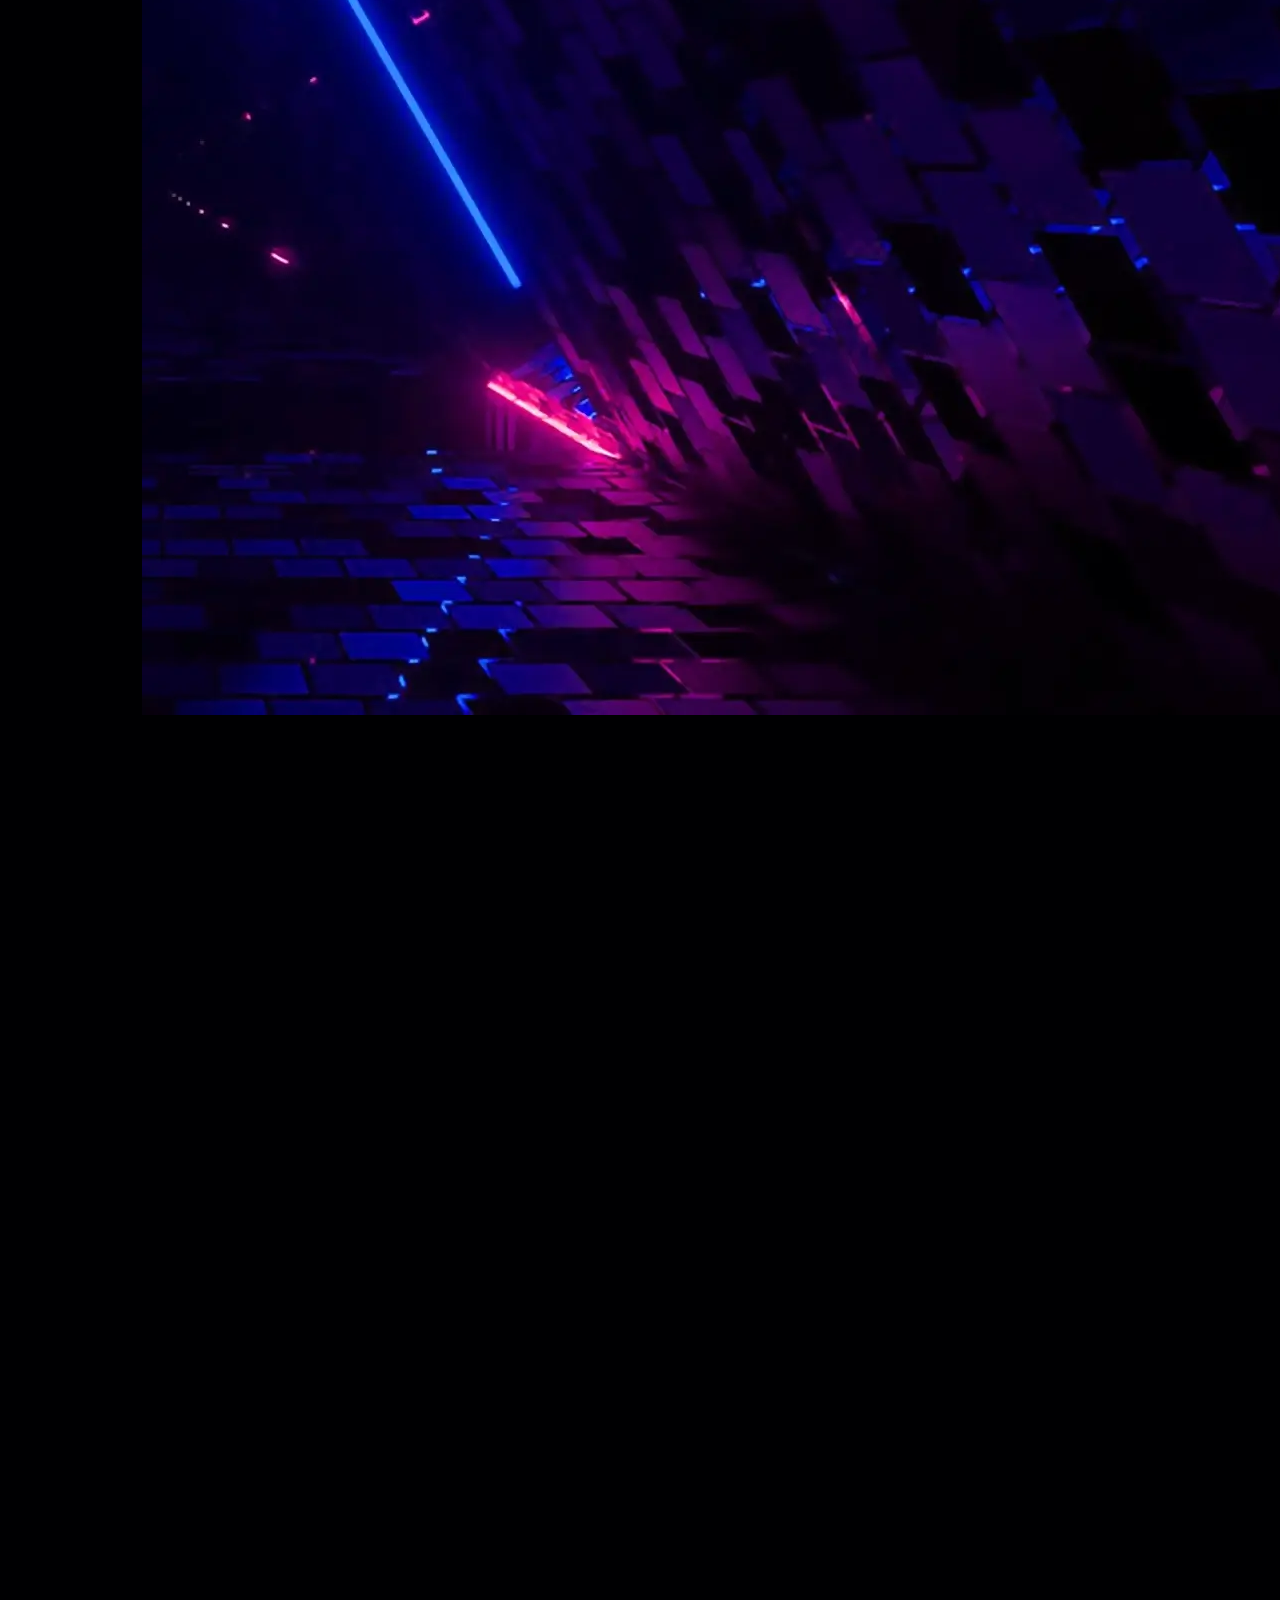
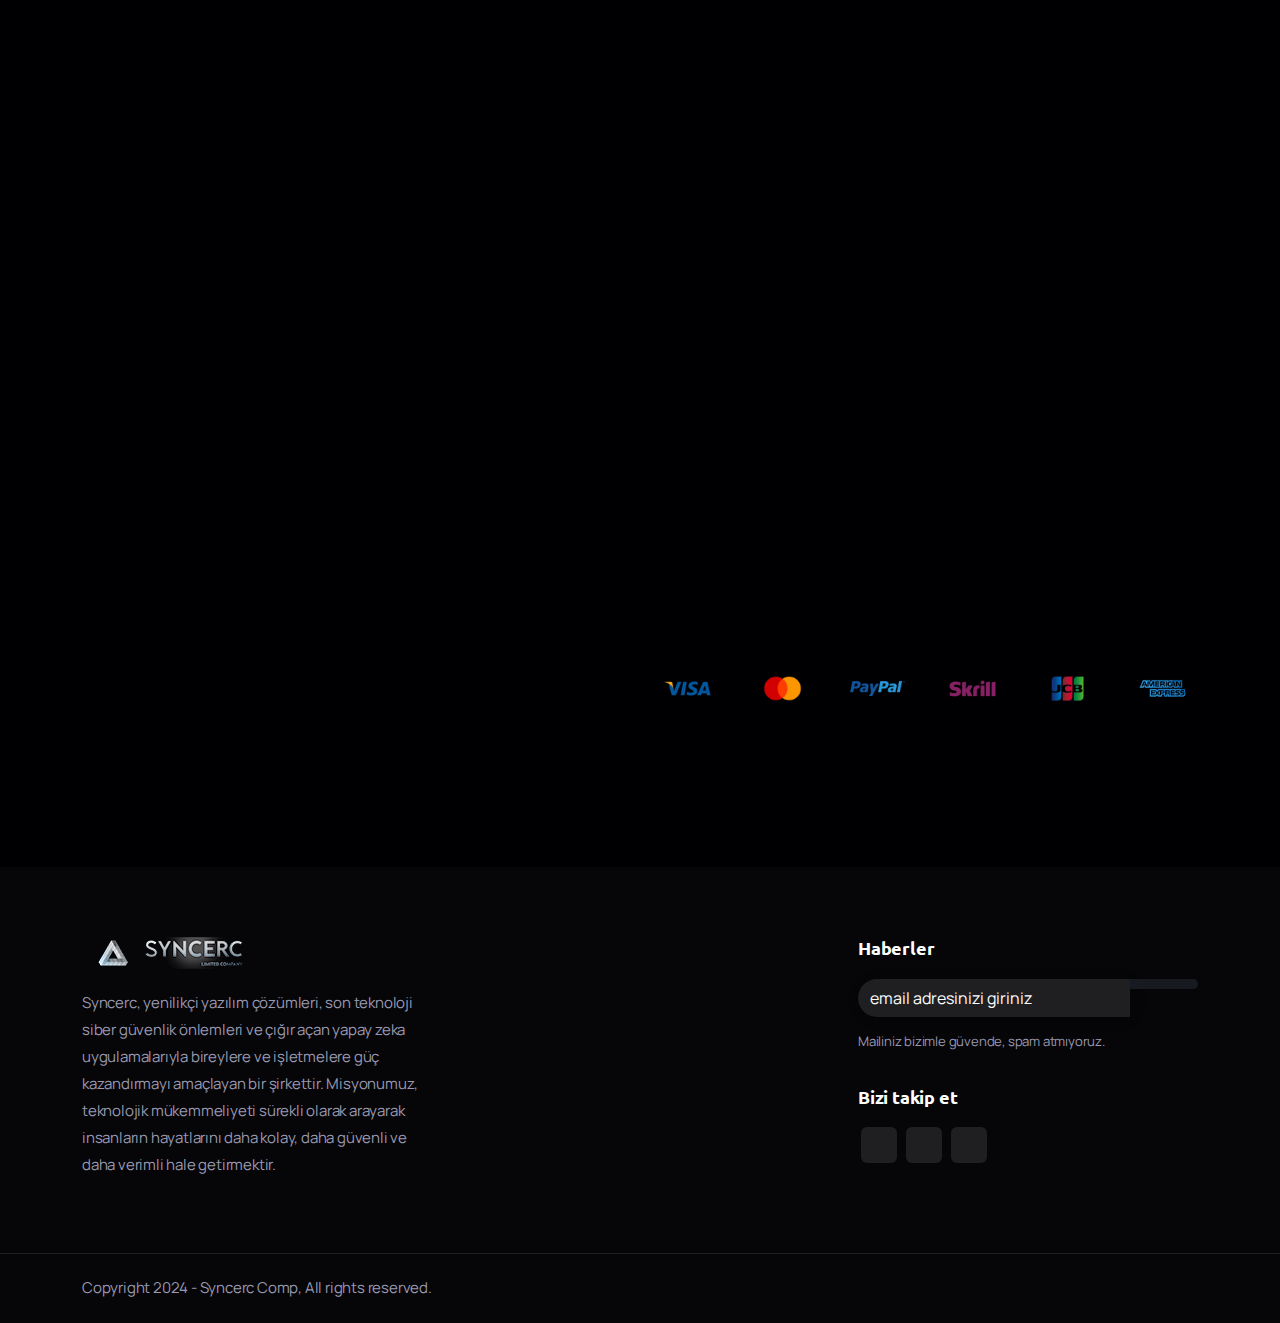
==== commit 2449cdb1: "ticaret updated to finans" ====
--- a/tr/index.html
+++ b/tr/index.html
@@ -97,7 +97,7 @@
                                             <div class="spacer-single"></div>
                                             <div class="col-lg-5 mb-sm-30">
                                                 <div class="subtitle blink mb-4">Lumitrade yapay zekası mevcut değil</div>
-                                                <h1 class="slider-title s2 text-uppercase mb-1">Lumitrade Yapay Zeka, Ticaretin Geleceği</h1>
+                                                <h1 class="slider-title s2 text-uppercase mb-1">Lumitrade Yapay Zeka, Finansın Geleceği</h1>
                                                 <p class="slider-text">Lumitrade AI, kripto para piyasalarını analiz etmek için gelişmiş algoritmalar ve makine öğrenimini kullanarak, tüccarların karlı fırsatları belirlemelerine yardımcı olabilir.</p>
                                                 <div class="spacer-10"></div>
                                                 
